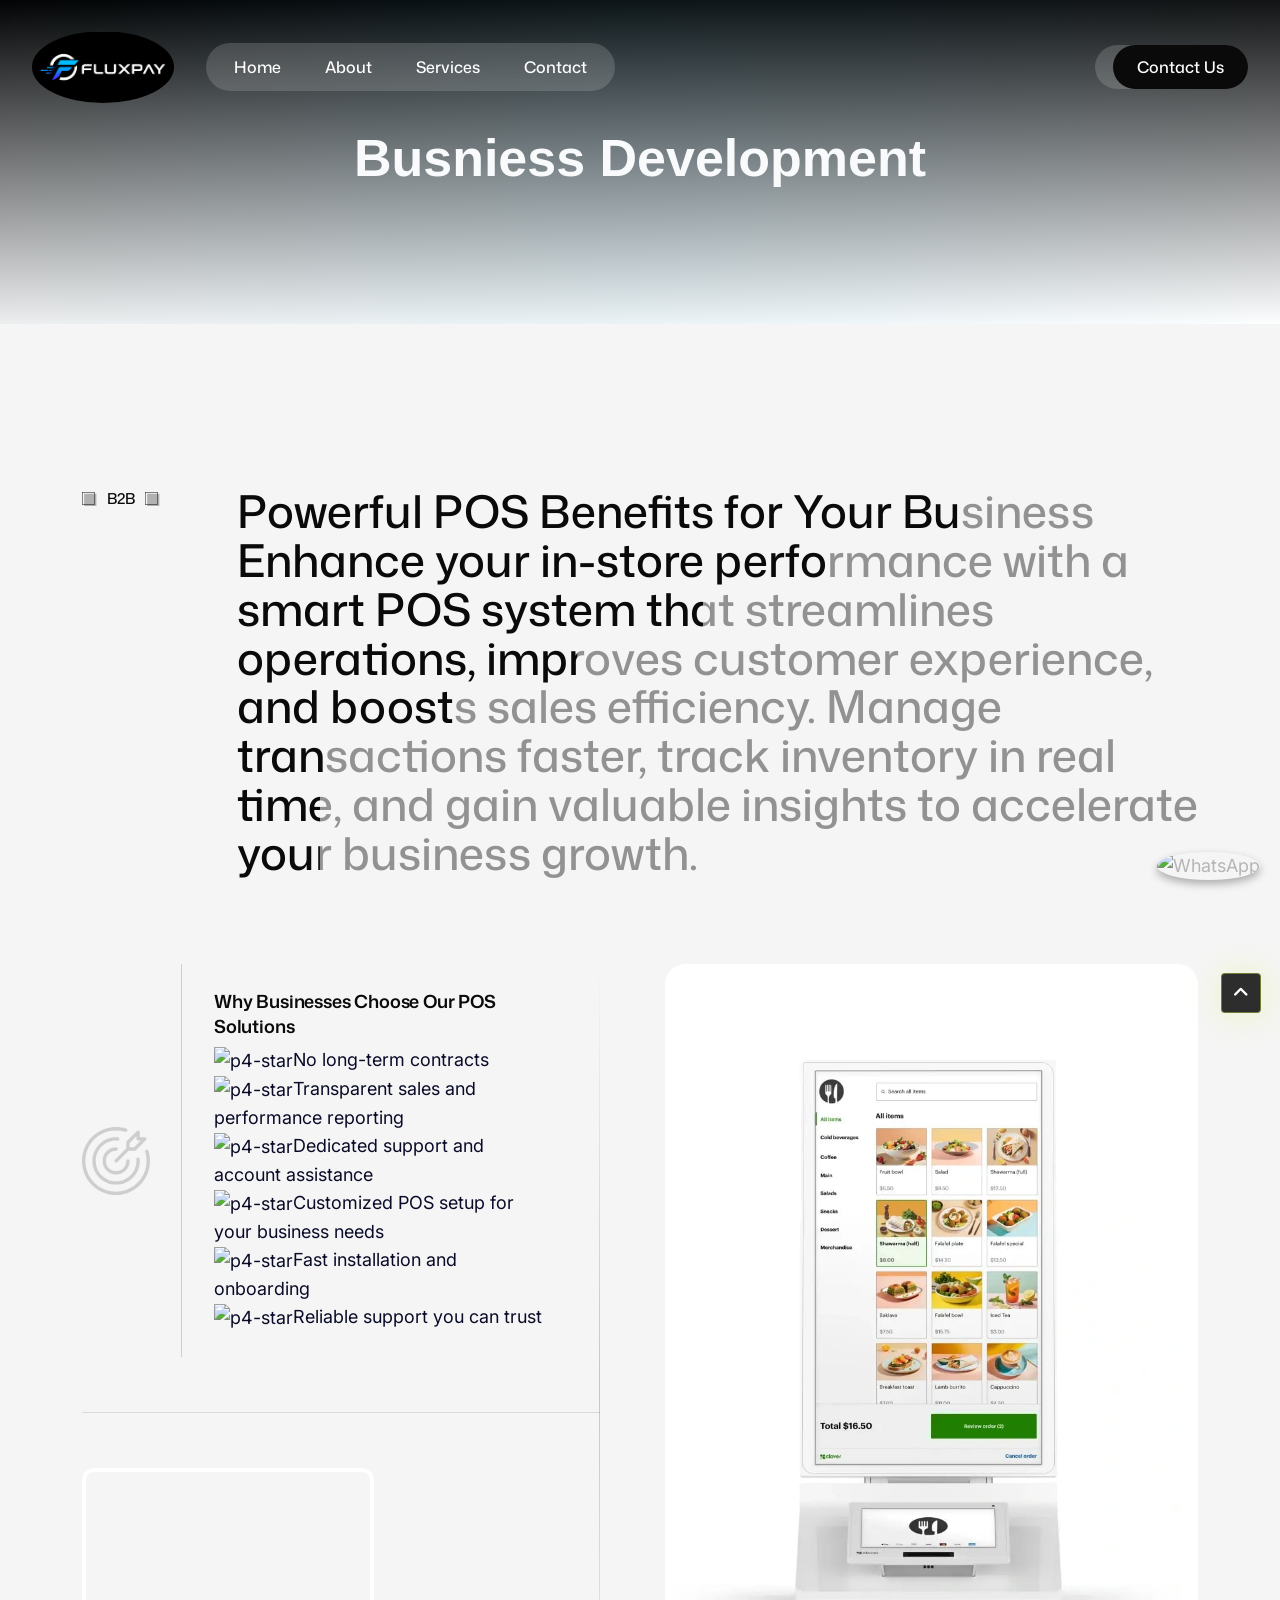
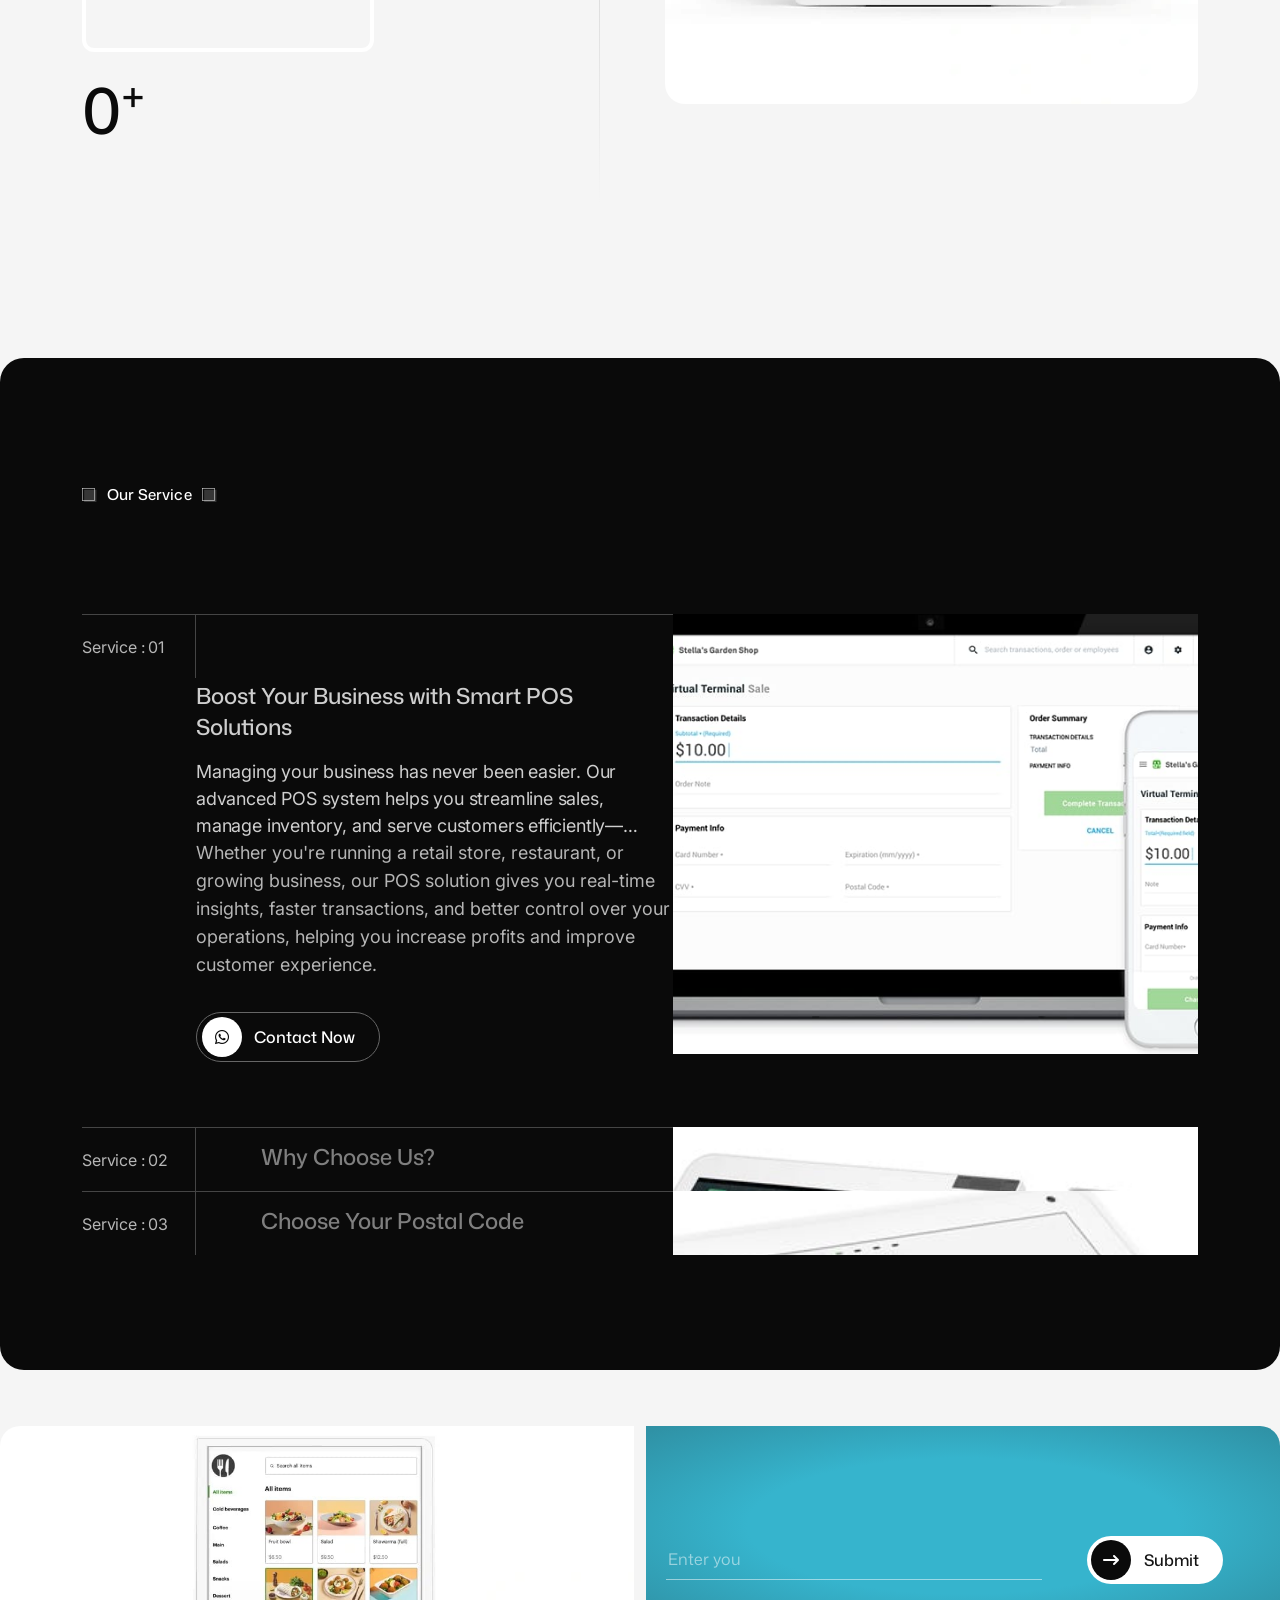
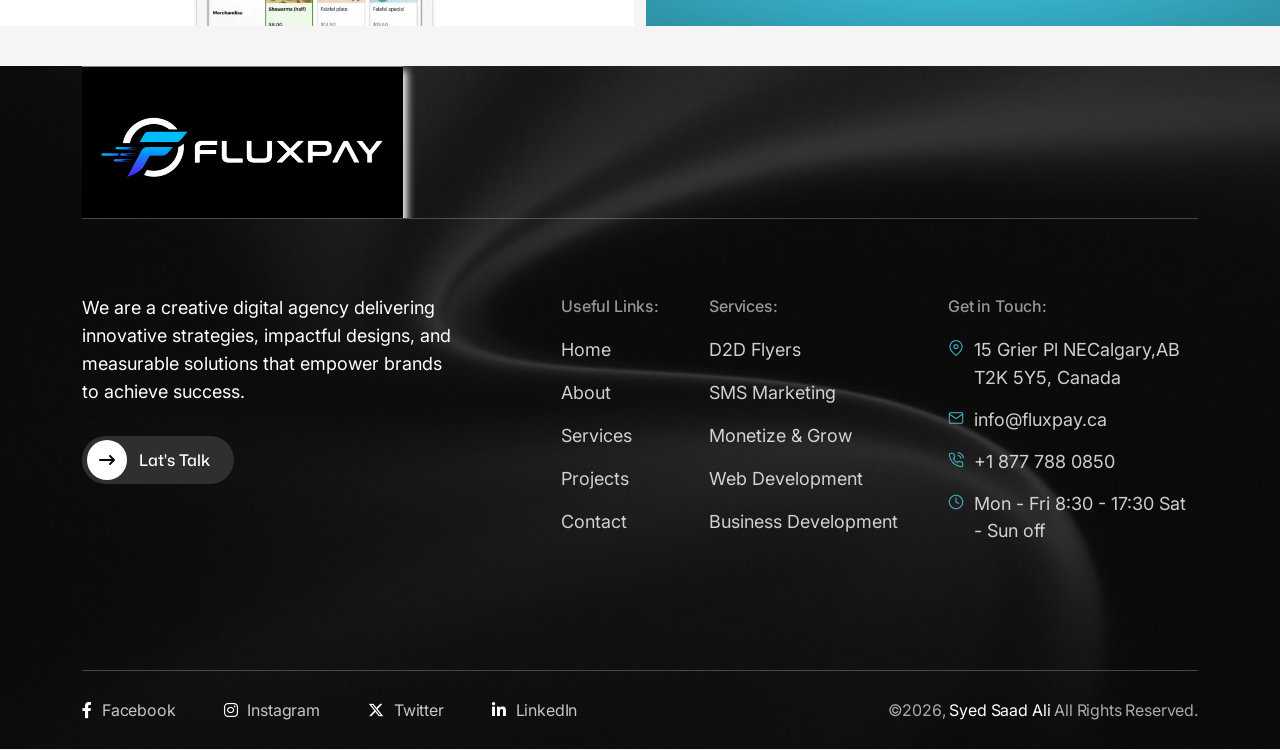
==== b2b.html @ a4600aed "Add files via upload" ====
<!DOCTYPE html><html lang="en-US"><head>
	<meta charset="UTF-8">
    	<meta name="viewport" content="width=device-width, initial-scale=1">
	<link rel="profile" href="https://gmpg.org/xfn/11">
	<title>Click Orbit</title>
<meta name="robots" content="max-image-preview:large">
<link rel="dns-prefetch" href="//fonts.googleapis.com">
<link rel="alternate" type="application/rss+xml" title="Nimo » Feed" href="https://themexriver.com/wp/nimo/feed/">
<link rel="alternate" type="application/rss+xml" title="Nimo » Comments Feed" href="https://themexriver.com/wp/nimo/comments/feed/">
<link rel="alternate" title="oEmbed (JSON)" type="application/json+oembed" href="https://themexriver.com/wp/nimo/wp-json/oembed/1.0/embed?url=https%3A%2F%2Fthemexriver.com%2Fwp%2Fnimo%2Fhome-04-onepage%2F">
<link rel="alternate" title="oEmbed (XML)" type="text/xml+oembed" href="https://themexriver.com/wp/nimo/wp-json/oembed/1.0/embed?url=https%3A%2F%2Fthemexriver.com%2Fwp%2Fnimo%2Fhome-04-onepage%2F&format=xml">
<style id="wp-img-auto-sizes-contain-inline-css">
img:is([sizes=auto i],[sizes^="auto," i]){contain-intrinsic-size:3000px 1500px}
/*# sourceURL=wp-img-auto-sizes-contain-inline-css */
</style>
<style id="wp-emoji-styles-inline-css">

	img.wp-smiley, img.emoji {
		display: inline !important;
		border: none !important;
		box-shadow: none !important;
		height: 1em !important;
		width: 1em !important;
		margin: 0 0.07em !important;
		vertical-align: -0.1em !important;
		background: none !important;
		padding: 0 !important;
	}
/*# sourceURL=wp-emoji-styles-inline-css */
</style>
<style id="classic-theme-styles-inline-css">
/*! This file is auto-generated */
.wp-block-button__link{color:#fff;background-color:#32373c;border-radius:9999px;box-shadow:none;text-decoration:none;padding:calc(.667em + 2px) calc(1.333em + 2px);font-size:1.125em}.wp-block-file__button{background:#32373c;color:#fff;text-decoration:none}
/*# sourceURL=/wp-includes/css/classic-themes.min.css */
</style>
<style id="global-styles-inline-css">
:root{--wp--preset--aspect-ratio--square: 1;--wp--preset--aspect-ratio--4-3: 4/3;--wp--preset--aspect-ratio--3-4: 3/4;--wp--preset--aspect-ratio--3-2: 3/2;--wp--preset--aspect-ratio--2-3: 2/3;--wp--preset--aspect-ratio--16-9: 16/9;--wp--preset--aspect-ratio--9-16: 9/16;--wp--preset--color--black: #000000;--wp--preset--color--cyan-bluish-gray: #abb8c3;--wp--preset--color--white: #ffffff;--wp--preset--color--pale-pink: #f78da7;--wp--preset--color--vivid-red: #cf2e2e;--wp--preset--color--luminous-vivid-orange: #ff6900;--wp--preset--color--luminous-vivid-amber: #fcb900;--wp--preset--color--light-green-cyan: #7bdcb5;--wp--preset--color--vivid-green-cyan: #00d084;--wp--preset--color--pale-cyan-blue: #8ed1fc;--wp--preset--color--vivid-cyan-blue: #0693e3;--wp--preset--color--vivid-purple: #9b51e0;--wp--preset--gradient--vivid-cyan-blue-to-vivid-purple: linear-gradient(135deg,rgb(6,147,227) 0%,rgb(155,81,224) 100%);--wp--preset--gradient--light-green-cyan-to-vivid-green-cyan: linear-gradient(135deg,rgb(122,220,180) 0%,rgb(0,208,130) 100%);--wp--preset--gradient--luminous-vivid-amber-to-luminous-vivid-orange: linear-gradient(135deg,rgb(252,185,0) 0%,rgb(255,105,0) 100%);--wp--preset--gradient--luminous-vivid-orange-to-vivid-red: linear-gradient(135deg,rgb(255,105,0) 0%,rgb(207,46,46) 100%);--wp--preset--gradient--very-light-gray-to-cyan-bluish-gray: linear-gradient(135deg,rgb(238,238,238) 0%,rgb(169,184,195) 100%);--wp--preset--gradient--cool-to-warm-spectrum: linear-gradient(135deg,rgb(74,234,220) 0%,rgb(151,120,209) 20%,rgb(207,42,186) 40%,rgb(238,44,130) 60%,rgb(251,105,98) 80%,rgb(254,248,76) 100%);--wp--preset--gradient--blush-light-purple: linear-gradient(135deg,rgb(255,206,236) 0%,rgb(152,150,240) 100%);--wp--preset--gradient--blush-bordeaux: linear-gradient(135deg,rgb(254,205,165) 0%,rgb(254,45,45) 50%,rgb(107,0,62) 100%);--wp--preset--gradient--luminous-dusk: linear-gradient(135deg,rgb(255,203,112) 0%,rgb(199,81,192) 50%,rgb(65,88,208) 100%);--wp--preset--gradient--pale-ocean: linear-gradient(135deg,rgb(255,245,203) 0%,rgb(182,227,212) 50%,rgb(51,167,181) 100%);--wp--preset--gradient--electric-grass: linear-gradient(135deg,rgb(202,248,128) 0%,rgb(113,206,126) 100%);--wp--preset--gradient--midnight: linear-gradient(135deg,rgb(2,3,129) 0%,rgb(40,116,252) 100%);--wp--preset--font-size--small: 13px;--wp--preset--font-size--medium: 20px;--wp--preset--font-size--large: 36px;--wp--preset--font-size--x-large: 42px;--wp--preset--spacing--20: 0.44rem;--wp--preset--spacing--30: 0.67rem;--wp--preset--spacing--40: 1rem;--wp--preset--spacing--50: 1.5rem;--wp--preset--spacing--60: 2.25rem;--wp--preset--spacing--70: 3.38rem;--wp--preset--spacing--80: 5.06rem;--wp--preset--shadow--natural: 6px 6px 9px rgba(0, 0, 0, 0.2);--wp--preset--shadow--deep: 12px 12px 50px rgba(0, 0, 0, 0.4);--wp--preset--shadow--sharp: 6px 6px 0px rgba(0, 0, 0, 0.2);--wp--preset--shadow--outlined: 6px 6px 0px -3px rgb(255, 255, 255), 6px 6px rgb(0, 0, 0);--wp--preset--shadow--crisp: 6px 6px 0px rgb(0, 0, 0);}:where(body) { margin: 0; }:where(.is-layout-flex){gap: 0.5em;}:where(.is-layout-grid){gap: 0.5em;}body .is-layout-flex{display: flex;}.is-layout-flex{flex-wrap: wrap;align-items: center;}.is-layout-flex > :is(*, div){margin: 0;}body .is-layout-grid{display: grid;}.is-layout-grid > :is(*, div){margin: 0;}body{padding-top: 0px;padding-right: 0px;padding-bottom: 0px;padding-left: 0px;}:root :where(.wp-element-button, .wp-block-button__link){background-color: #32373c;border-width: 0;color: #fff;font-family: inherit;font-size: inherit;font-style: inherit;font-weight: inherit;letter-spacing: inherit;line-height: inherit;padding-top: calc(0.667em + 2px);padding-right: calc(1.333em + 2px);padding-bottom: calc(0.667em + 2px);padding-left: calc(1.333em + 2px);text-decoration: none;text-transform: inherit;}.has-black-color{color: var(--wp--preset--color--black) !important;}.has-cyan-bluish-gray-color{color: var(--wp--preset--color--cyan-bluish-gray) !important;}.has-white-color{color: var(--wp--preset--color--white) !important;}.has-pale-pink-color{color: var(--wp--preset--color--pale-pink) !important;}.has-vivid-red-color{color: var(--wp--preset--color--vivid-red) !important;}.has-luminous-vivid-orange-color{color: var(--wp--preset--color--luminous-vivid-orange) !important;}.has-luminous-vivid-amber-color{color: var(--wp--preset--color--luminous-vivid-amber) !important;}.has-light-green-cyan-color{color: var(--wp--preset--color--light-green-cyan) !important;}.has-vivid-green-cyan-color{color: var(--wp--preset--color--vivid-green-cyan) !important;}.has-pale-cyan-blue-color{color: var(--wp--preset--color--pale-cyan-blue) !important;}.has-vivid-cyan-blue-color{color: var(--wp--preset--color--vivid-cyan-blue) !important;}.has-vivid-purple-color{color: var(--wp--preset--color--vivid-purple) !important;}.has-black-background-color{background-color: var(--wp--preset--color--black) !important;}.has-cyan-bluish-gray-background-color{background-color: var(--wp--preset--color--cyan-bluish-gray) !important;}.has-white-background-color{background-color: var(--wp--preset--color--white) !important;}.has-pale-pink-background-color{background-color: var(--wp--preset--color--pale-pink) !important;}.has-vivid-red-background-color{background-color: var(--wp--preset--color--vivid-red) !important;}.has-luminous-vivid-orange-background-color{background-color: var(--wp--preset--color--luminous-vivid-orange) !important;}.has-luminous-vivid-amber-background-color{background-color: var(--wp--preset--color--luminous-vivid-amber) !important;}.has-light-green-cyan-background-color{background-color: var(--wp--preset--color--light-green-cyan) !important;}.has-vivid-green-cyan-background-color{background-color: var(--wp--preset--color--vivid-green-cyan) !important;}.has-pale-cyan-blue-background-color{background-color: var(--wp--preset--color--pale-cyan-blue) !important;}.has-vivid-cyan-blue-background-color{background-color: var(--wp--preset--color--vivid-cyan-blue) !important;}.has-vivid-purple-background-color{background-color: var(--wp--preset--color--vivid-purple) !important;}.has-black-border-color{border-color: var(--wp--preset--color--black) !important;}.has-cyan-bluish-gray-border-color{border-color: var(--wp--preset--color--cyan-bluish-gray) !important;}.has-white-border-color{border-color: var(--wp--preset--color--white) !important;}.has-pale-pink-border-color{border-color: var(--wp--preset--color--pale-pink) !important;}.has-vivid-red-border-color{border-color: var(--wp--preset--color--vivid-red) !important;}.has-luminous-vivid-orange-border-color{border-color: var(--wp--preset--color--luminous-vivid-orange) !important;}.has-luminous-vivid-amber-border-color{border-color: var(--wp--preset--color--luminous-vivid-amber) !important;}.has-light-green-cyan-border-color{border-color: var(--wp--preset--color--light-green-cyan) !important;}.has-vivid-green-cyan-border-color{border-color: var(--wp--preset--color--vivid-green-cyan) !important;}.has-pale-cyan-blue-border-color{border-color: var(--wp--preset--color--pale-cyan-blue) !important;}.has-vivid-cyan-blue-border-color{border-color: var(--wp--preset--color--vivid-cyan-blue) !important;}.has-vivid-purple-border-color{border-color: var(--wp--preset--color--vivid-purple) !important;}.has-vivid-cyan-blue-to-vivid-purple-gradient-background{background: var(--wp--preset--gradient--vivid-cyan-blue-to-vivid-purple) !important;}.has-light-green-cyan-to-vivid-green-cyan-gradient-background{background: var(--wp--preset--gradient--light-green-cyan-to-vivid-green-cyan) !important;}.has-luminous-vivid-amber-to-luminous-vivid-orange-gradient-background{background: var(--wp--preset--gradient--luminous-vivid-amber-to-luminous-vivid-orange) !important;}.has-luminous-vivid-orange-to-vivid-red-gradient-background{background: var(--wp--preset--gradient--luminous-vivid-orange-to-vivid-red) !important;}.has-very-light-gray-to-cyan-bluish-gray-gradient-background{background: var(--wp--preset--gradient--very-light-gray-to-cyan-bluish-gray) !important;}.has-cool-to-warm-spectrum-gradient-background{background: var(--wp--preset--gradient--cool-to-warm-spectrum) !important;}.has-blush-light-purple-gradient-background{background: var(--wp--preset--gradient--blush-light-purple) !important;}.has-blush-bordeaux-gradient-background{background: var(--wp--preset--gradient--blush-bordeaux) !important;}.has-luminous-dusk-gradient-background{background: var(--wp--preset--gradient--luminous-dusk) !important;}.has-pale-ocean-gradient-background{background: var(--wp--preset--gradient--pale-ocean) !important;}.has-electric-grass-gradient-background{background: var(--wp--preset--gradient--electric-grass) !important;}.has-midnight-gradient-background{background: var(--wp--preset--gradient--midnight) !important;}.has-small-font-size{font-size: var(--wp--preset--font-size--small) !important;}.has-medium-font-size{font-size: var(--wp--preset--font-size--medium) !important;}.has-large-font-size{font-size: var(--wp--preset--font-size--large) !important;}.has-x-large-font-size{font-size: var(--wp--preset--font-size--x-large) !important;}
:root :where(.wp-block-icon svg){width: 24px;}
:where(.wp-block-post-template.is-layout-flex){gap: 1.25em;}:where(.wp-block-post-template.is-layout-grid){gap: 1.25em;}
:where(.wp-block-term-template.is-layout-flex){gap: 1.25em;}:where(.wp-block-term-template.is-layout-grid){gap: 1.25em;}
:where(.wp-block-columns.is-layout-flex){gap: 2em;}:where(.wp-block-columns.is-layout-grid){gap: 2em;}
:root :where(.wp-block-pullquote){font-size: 1.5em;line-height: 1.6;}
/*# sourceURL=global-styles-inline-css */
</style>
<link rel="stylesheet" id="contact-form-7-css" href="css/styles.css" media="all">
<link rel="stylesheet" id="custom-flaticon-css" href="css/flaticon-nimo.css" media="all">
<link rel="stylesheet" id="woocommerce-layout-css" href="css/woocommerce-layout.css" media="all">
<link rel="stylesheet" id="woocommerce-smallscreen-css" href="css/woocommerce-smallscreen.css" media="only screen and (max-width: 768px)">
<link rel="stylesheet" id="woocommerce-general-css" href="css/woocommerce_1.css" media="all">
<style id="woocommerce-inline-inline-css">
.woocommerce form .form-row .required { visibility: visible; }
/*# sourceURL=woocommerce-inline-inline-css */
</style>
<link rel="stylesheet" id="elementhelper-main-css" href="css/elh-element.css" media="all">
<link rel="stylesheet" id="nimo-fonts-css" href="https://fonts.googleapis.com/css2?family=Space+Grotesk:wght@300..700&family=Inter:ital,opsz,wght@0,14..32,100..900;1,14..32,100..900&family=Mona+Sans:ital,wght@0,200..900;1,200..900&family=Squada+One&display&display=swap" media="all">
<link rel="stylesheet" id="bootstrap-min-css" href="css/bootstrap.min.css" media="all">
<link rel="stylesheet" id="animate-min-css" href="css/animate-min.css" media="all">
<link rel="stylesheet" id="fontawesome-min-css" href="css/fontawesome-min.css" media="all">
<link rel="stylesheet" id="magnific-popup-css" href="css/magnific-popup.css" media="all">
<link rel="stylesheet" id="swiper-min-css" href="css/swiper.min.css" media="all">
<link rel="stylesheet" id="mCustomScrollbar-css" href="css/mCustomScrollbar.css" media="all">
<link rel="stylesheet" id="nice-select-css" href="css/nice-select.css" media="all">
<link rel="stylesheet" id="nimo-core-css" href="css/nimo-core.css" media="all">
<link rel="stylesheet" id="nimo-companion-css" href="css/nimo-companion.css" media="all">
<link rel="stylesheet" id="nimo-extra-css" href="css/nimo-extra.css" media="all">
<link rel="stylesheet" id="nimo-custom-css" href="css/nimo-custom.css" media="all">
<link rel="stylesheet" id="nimo-style-css" href="css/style.css" media="all">
<link rel="stylesheet" id="woocommerce-style-css" href="css/woocommerce.css" media="all">
<link rel="stylesheet" id="nimo-primary-color-css" href="css/nimo-custom.css" media="all">
<style id="nimo-primary-color-inline-css">

            :root {
                --nm-clr-pr-1: #d6f345;
                --nm-clr-pr-2: #005aff;
                --nm-clr-pr-3: #DC3DF1;
                --nm-clr-sd-3: #3558FE;
            }
        

            :root {
                --nm-clr-gd-1: linear-gradient( 62deg, #3adfcc 0%, #3943c1 100%);
            }
        

            :root {
                --nm-clr-gd-3: linear-gradient( 130deg, #e35ac0 21%, #5d6ecb 58%, #6fb4cc 100%);
            }
        
/*# sourceURL=nimo-primary-color-inline-css */
</style>
<link rel="stylesheet" id="elementor-icons-css" href="css/elementor-icons.min.css" media="all">
<link rel="stylesheet" id="elementor-frontend-css" href="css/frontend.min.css" media="all">
<link rel="stylesheet" id="elementor-post-6-css" href="css/post-6.css" media="all">
<link rel="stylesheet" id="elementor-post-2069-css" href="css/post-2069.css" media="all">
<link rel="stylesheet" id="elementor-gf-roboto-css" href="https://fonts.googleapis.com/css?family=Roboto:100,100italic,200,200italic,300,300italic,400,400italic,500,500italic,600,600italic,700,700italic,800,800italic,900,900italic&display=swap" media="all">
<link rel="stylesheet" id="elementor-gf-robotoslab-css" href="https://fonts.googleapis.com/css?family=Roboto+Slab:100,100italic,200,200italic,300,300italic,400,400italic,500,500italic,600,600italic,700,700italic,800,800italic,900,900italic&display=swap" media="all">
<link rel="stylesheet" id="elementor-icons-shared-1-css" href="css/font-awesome.min.css" media="all">
<link rel="stylesheet" id="elementor-icons-element-helper-icons-css" href="css/font-awesome.min.css" media="all">
<link rel="stylesheet" id="elementor-icons-shared-2-css" href="css/flaticon-nimo_1.css" media="all">
<link rel="stylesheet" id="elementor-icons-element-helper-flaticon-css" href="css/flaticon-nimo_1.css" media="all">
<script id="jquery-core-js" src="js/jquery.min.js"></script>
<script id="jquery-migrate-js" src="js/jquery-migrate.min.js"></script>
<script data-wp-strategy="defer" defer="" id="wc-jquery-blockui-js" src="js/jquery.blockUI.min.js"></script>
<script id="wc-add-to-cart-js-extra">
var wc_add_to_cart_params = {"ajax_url":"/wp/nimo/wp-admin/admin-ajax.php","wc_ajax_url":"/wp/nimo/?wc-ajax=%%endpoint%%","i18n_view_cart":"View cart","cart_url":"https://themexriver.com/wp/nimo/cart/","is_cart":"","cart_redirect_after_add":"no"};
//# sourceURL=wc-add-to-cart-js-extra
</script>
<script data-wp-strategy="defer" defer="" id="wc-add-to-cart-js" src="js/add-to-cart.min.js"></script>
<script data-wp-strategy="defer" defer="" id="wc-js-cookie-js" src="js/js.cookie.min.js"></script>
<script id="woocommerce-js-extra">
var woocommerce_params = {"ajax_url":"/wp/nimo/wp-admin/admin-ajax.php","wc_ajax_url":"/wp/nimo/?wc-ajax=%%endpoint%%","i18n_password_show":"Show password","i18n_password_hide":"Hide password"};
//# sourceURL=woocommerce-js-extra
</script>
<script data-wp-strategy="defer" defer="" id="woocommerce-js" src="js/woocommerce.min.js"></script>
<link rel="https://api.w.org/" href="https://themexriver.com/wp/nimo/wp-json/"><link rel="alternate" title="JSON" type="application/json" href="https://themexriver.com/wp/nimo/wp-json/wp/v2/pages/2069"><link rel="EditURI" type="application/rsd+xml" title="RSD" href="https://themexriver.com/wp/nimo/xmlrpc.php?rsd">
<meta name="generator" content="WordPress 7.0.2">
<meta name="generator" content="WooCommerce 10.6.2">
<link rel="canonical" href="https://themexriver.com/wp/nimo/home-04-onepage/">
<link rel="shortlink" href="https://themexriver.com/wp/nimo/?p=2069">
<style>
        .nm-breadcrumb-list a::after {
            background-image: url(images/icon.svg) !important; background-size: contain !important;
        }
    </style>	<noscript><style>.woocommerce-product-gallery{ opacity: 1 !important; }</style></noscript>
	<meta name="generator" content="Elementor 4.0.2; features: additional_custom_breakpoints; settings: css_print_method-external, google_font-enabled, font_display-swap">
			<style>
				.e-con.e-parent:nth-of-type(n+4):not(.e-lazyloaded):not(.e-no-lazyload),
				.e-con.e-parent:nth-of-type(n+4):not(.e-lazyloaded):not(.e-no-lazyload) * {
					background-image: none !important;
				}
				@media screen and (max-height: 1024px) {
					.e-con.e-parent:nth-of-type(n+3):not(.e-lazyloaded):not(.e-no-lazyload),
					.e-con.e-parent:nth-of-type(n+3):not(.e-lazyloaded):not(.e-no-lazyload) * {
						background-image: none !important;
					}
				}
				@media screen and (max-height: 640px) {
					.e-con.e-parent:nth-of-type(n+2):not(.e-lazyloaded):not(.e-no-lazyload),
					.e-con.e-parent:nth-of-type(n+2):not(.e-lazyloaded):not(.e-no-lazyload) * {
						background-image: none !important;
					}
				}
			</style>
			<style type="text/css">.tx-header .tx-logo img{max-width:142px;}</style><link rel="icon" href="logo.png" sizes="32x32">
<link rel="icon" href="logo.png" sizes="192x192">
<link rel="apple-touch-icon" href="logo.png">
<meta name="msapplication-TileImage" content="https://themexriver.com/wp/nimo/wp-content/uploads/2025/08/cropped-favicon-1-270x270.webp">
<style id="wp-custom-css">
.dropdown-menu i {
    display: none;
}
</style>
<script src="js/wp-emoji-release.min.js" defer=""></script></head>

<body class="wp-singular page-template page-template-elementor_header_footer page page-id-2069 wp-embed-responsive wp-theme-nimo theme-nimo woocommerce-js no-sidebar elementor-default elementor-template-full-width elementor-kit-6 elementor-page elementor-page-2069">

<div class="page-wrapper main-wrapper">
<!-- Floating WhatsApp Button -->

<a href="https://wa.me/15803443433" target="_blank" style="
 position: fixed;
 bottom: 20px;
 right: 20px;
 z-index: 1000;
"> <img src="https://upload.wikimedia.org/wikipedia/commons/thumb/1/19/WhatsApp_logo-color-vertical.svg/500px-WhatsApp_logo-color-vertical.svg.png?utm_source=ak.wikipedia.org&utm_campaign=index&utm_content=thumbnail" 
      alt="WhatsApp" 
      style="
         width: 60px;
         height: 60px;
         border-radius: 50%;
         box-shadow: 0 4px 8px rgba(0,0,0,0.3);
      "> </a>
    <!-- preloader start -->
        <div class="nm-preloader" style="background: #000;">
                <div class="nm-preloader-logo">
            <img src="logo.png" style="background: #000;" alt="Home 04 Onepage">
        </div>
                <div class="wa-fix">
                        <span class="nm-preloader-text">
                         </span>
                    </div>
    </div>
        <!-- preloader end -->

    <!-- back-to-top-button-start -->
        <div class="wa-back-to-top wa_backToTop">
        <i class="fa-solid fa-angle-up"></i>
    </div>
        <!-- back-to-top-button-end -->

    <div class="wa-overly"></div>

    <!-- header start -->
    											<div data-elementor-type="wp-post" data-elementor-id="2060" class="elementor elementor-2060">
				<div class="elementor-element elementor-element-49d4916 e-con-full e-flex e-con e-parent e-lazyloaded" data-id="49d4916" data-element_type="container" data-e-type="container">
				<div class="elementor-element elementor-element-1eb1d4f elementor-widget elementor-widget-tx_headers elh-el tx_headers" data-id="1eb1d4f" data-element_type="widget" data-e-type="widget" data-settings="{" design_style":"style_4"}"="" data-widget_type="tx_headers.default">
				<div class="elementor-widget-container">
					<header class="nm-header-4-area tx-header">
    <div class="nm-header-4-wrap">
        <!-- logo -->
        <a href="#" aria-label="logo-4" class="tx-logo nm-header-4-logo">
            <img src="logo.png" alt="logo-4" style="
    border-radius: 64%;
    background: #ffffff;
">
        </a>

        <!-- menu -->
               <nav class="nm-main-navigation has-header-4 d-none d-xl-block">
            <div class="menu-one-page-menu-container"><ul id="main-nav" class="nav navbar-nav btn-split-right"><li id="menu-item-1814" class="menu-item menu-item-type-custom menu-item-object-custom menu-item-1814"><a href="index.html">Home</a></li>
<li id="menu-item-1815" class="menu-item menu-item-type-custom menu-item-object-custom menu-item-1815"><a href="#about">About</a></li>

<li id="menu-item-1478" class="menu-item menu-item-type-post_type menu-item-object-page dropdown menu-item-1478"><a href="#services">Services</a>
<ul class="dropdown-menu" style="background: black;" >
	<li id="menu-item-1491" class="menu-item menu-item-type-post_type menu-item-object-page menu-item-1491"><a href="Monetize.html">Monetize & Grow Your Social Media Presence</a></li>
	<li id="menu-item-1490" class="menu-item menu-item-type-post_type menu-item-object-services menu-item-1490"><a href="sms.html">SMS Marketing Campaigns</a></li>
	<li id="menu-item-1490" class="menu-item menu-item-type-post_type menu-item-object-services menu-item-1490"><a href="distribution.html">Door-to-Door Flyer Distribution</a></li>
	<li id="menu-item-1490" class="menu-item menu-item-type-post_type menu-item-object-services menu-item-1490"><a href="web.html">Web Development</a></li>
	<li id="menu-item-1490" class="menu-item menu-item-type-post_type menu-item-object-services menu-item-1490"><a href="b2b.html">Business Developments</a></li>
</ul>
</li>

<li id="menu-item-1818" class="menu-item menu-item-type-custom menu-item-object-custom menu-item-1818"><a href="https://wa.link/pa1s5a">Contact</a></li>
</ul></div>        </nav>
        
        <!-- action-link -->
        <div class="nm-header-4-action-link">
            <!-- search-btn -->
                      
            
                        <a href="#contact" target="_self" rel="" class="nm-pr-btn-1 has-v4 wa_magnetic_btn_2 tx-button">
                <span class="text" data-back="Contact Us" data-front="Contact Us">
                </span>
            </a>
            
            <!-- offcanvas-btn -->
            <button type="button" aria-label="name" class="nm-offcanvas-btn-1 offcanvas_toggle d-inline-flex d-xl-none">
                <i class="fa-solid fa-bars"></i>
            </button>
        </div>
    </div>
</header>
 <div class="wa-offcanvas-area offcanvas_box_active lenis lenis-smooth">
    <div class="wa-offcanvas-wrap ">
        <div class="wa-offcanvas-top">
                        <a href="#" aria-label="Email" class="wa-offcanvas-top-logo">
                <img src="logo.png" alt="">
            </a>
            
            <!-- close-btn -->
            <button class="wa-offcanvas-close offcanvas_box_close" aria-label="name">
                <span></span>
                <span></span>
            </button>

        </div>


        <!-- mobile-menu-list -->
              <nav class="mobile-main-navigation mb-50 d-block d-lg-none">
            <div class="menu-one-page-menu-container"><ul id="m-main-nav" class="nav navbar-nav clearfix list-unstyled"><li class="menu-item menu-item-type-custom menu-item-object-custom menu-item-1814"><a href="index.html">Home</a></li>
<li class="menu-item menu-item-type-custom menu-item-object-custom menu-item-1815"><a href="#about">About</a></li>
<li id="menu-item-1478" class="menu-item menu-item-type-post_type menu-item-object-page dropdown menu-item-1478"><a href="#services">Services</a>
<ul class="dropdown-menu" style="background: black;" >
	<li id="menu-item-1491" class="menu-item menu-item-type-post_type menu-item-object-page menu-item-1491"><a href="Monetize.html">Monetize & Grow Your Social Media Presence</a></li>
	<li id="menu-item-1490" class="menu-item menu-item-type-post_type menu-item-object-services menu-item-1490"><a href="sms.html">SMS Marketing Campaigns</a></li>
	<li id="menu-item-1490" class="menu-item menu-item-type-post_type menu-item-object-services menu-item-1490"><a href="distribution.html">Door-to-Door Flyer Distribution</a></li>
	<li id="menu-item-1490" class="menu-item menu-item-type-post_type menu-item-object-services menu-item-1490"><a href="web.html">Web Development</a></li>
	<li id="menu-item-1490" class="menu-item menu-item-type-post_type menu-item-object-services menu-item-1490"><a href="b2b.html">Business Developments</a></li>
</ul>
</li>

<li class="menu-item menu-item-type-custom menu-item-object-custom menu-item-1818"><a href="https://wa.link/pa1s5a">Contact</a></li>
</ul></div>        </nav>
        
        <!-- social -->
        <div class="wa-offcanvas-social">
                        <h6 class="wa-offcanvas-social-title nm-h-1 ">
                We're on social media:            </h6>
            
                        <div class="wa-offcanvas-social-flex d-flex flex-wrap">
                                <a class="wa-offcanvas-social-link" href="#" target="_self" rel="" aria-label="name">
                    <i aria-hidden="true" class="fab fa-facebook-f"></i>                </a>
                                <a class="wa-offcanvas-social-link" href="#" target="_self" rel="" aria-label="name">
                    <i aria-hidden="true" class="fab fa-linkedin-in"></i>                </a>
                                <a class="wa-offcanvas-social-link" href="#" target="_self" rel="" aria-label="name">
                    <i aria-hidden="true" class="fab fa-x-twitter"></i>                </a>
                                <a class="wa-offcanvas-social-link" href="#" target="_self" rel="" aria-label="name">
                    <i aria-hidden="true" class="fab fa-instagram"></i>                </a>
                            </div>
                    </div>
    </div>
</div>				</div>
				</div>
				</div>
				</div>
						    <!-- header end -->

    <!-- wrapper-box start -->
    		<div data-elementor-type="wp-page" data-elementor-id="2069" class="elementor elementor-2069">
				<div class="elementor-element elementor-element-b352ff6 e-con-full wa_magnetic_btn_v2-1 e-flex e-con e-parent e-lazyloaded" data-id="b352ff6" data-element_type="container" data-e-type="container" id="home">
				<div class="elementor-element elementor-element-342197f elementor-widget elementor-widget-tx_hero_section elh-el tx_hero_section" data-id="342197f" data-element_type="widget" data-e-type="widget" data-settings="{" design_style":"style_4"}"="" data-widget_type="tx_hero_section.default">
				<div class="elementor-widget-container">
				<section style="position: relative;background: linear-gradient(
359deg, #ffffff 0%, #000000 100%);color: #ffffff;padding: 100px 20px;text-align: center;overflow: hidden;font-family: 'Segoe UI', Tahoma, Geneva, Verdana, sans-serif;">
    
    <!-- Optional Decorative Background Glow Element -->
    <div style="position: absolute; top: -50%; left: -50%; width: 200%; height: 200%; background: radial-gradient(circle, rgba(56, 189, 248, 0.08) 0%, transparent 60%); pointer-events: none;"></div>

    <div style="max-width: 800px; margin: 0 auto; position: relative; z-index: 2;">
        
        <!-- Small Subtitle / Badge -->
        <br>

        <!-- Main Headline -->
        <h1 style="font-size: clamp(36px, 5vw, 52px); font-weight: 800; line-height: 1.2; margin: 0 0 20px 0; color: #f8fafc;">
          Busniess Development<span style="color: #38bdf8;"></span>
        </h1>

        <!-- Supporting Description -->
        <p style="font-size: clamp(16px, 2vw, 18px); color: #94a3b8; line-height: 1.6; margin: 0 auto 35px auto; max-width: 650px;">
          

        </p>

        <!-- Call to Action Buttons -->
        

    </div>
</section>				</div>
				</div>
				</div>
		

            <!-- right-img -->
                       
                    </div>
    </div>
</section>				</div>
				</div>
				</div>


				<div class="elementor-element elementor-element-12400fd e-con-full e-flex e-con e-parent" data-id="12400fd" data-element_type="container" data-e-type="container" id="about">
				<div class="elementor-element elementor-element-ae0b8ce elementor-widget elementor-widget-tx_about elh-el tx_about" data-id="ae0b8ce" data-element_type="widget" data-e-type="widget" data-settings="{" design_style":"style_4","choose_heading_style":"style_1"}"="" data-widget_type="tx_about.default">
				<div class="elementor-widget-container">
					<section class="nm-about-4-area pt-135 pb-125 tx-section">
    <div class="container nm-container-3">
        <!-- section-title -->
        <div class="nm-about-4-sec-title mb-80">
                        <h5 class="nm-subtitle-4 tx-subTitle">
                                <svg xmlns="http://www.w3.org/2000/svg" class="nm-subtitle-4-icon" width="15" height="14" viewBox="0 0 15 14" fill="none"><path d="M14.3932 1.74158H2.13541V13.9991H14.3932V1.74158Z" fill="#666666" fill-opacity="0.48"></path><path d="M12.7324 12.7321H0V0H12.7324V12.7321ZM0.474643 12.2575H12.2578V0.474633H0.474643V12.2575Z" fill="#0A0A0A"></path></svg>                
                                <span class="text">B2B</span>
                
                                <svg xmlns="http://www.w3.org/2000/svg" class="nm-subtitle-4-icon" width="15" height="14" viewBox="0 0 15 14" fill="none"><path d="M14.3932 1.74158H2.13541V13.9991H14.3932V1.74158Z" fill="#666666" fill-opacity="0.48"></path><path d="M12.7324 12.7321H0V0H12.7324V12.7321ZM0.474643 12.2575H12.2578V0.474633H0.474643V12.2575Z" fill="#0A0A0A"></path></svg>                            </h5>
                        <h2 class="tx-title nm-sec-title-4 wa_bg_position">Powerful POS Benefits for Your Business

Enhance your in-store performance with a smart POS system that streamlines operations, improves customer experience, and boosts sales efficiency. Manage transactions faster, track inventory in real time, and gain valuable insights to accelerate your business growth.</h2>        </div>

        <div class="nm-about-4-wrap">
            <!-- left -->
            <div class="nm-about-4-left">
                <!-- features -->
                                <div class="nm-about-4-features mb-55">
                                        <div class="nm-about-4-features-single wow fadeInUp2">
                                                <div class="icon">
                                                            <img decoding="async" src="images/a4-icon-1.svg" alt="a4-icon-1">
                                                    </div>
                                                <div class="content">
                                                        <h5 class="nm-h-4 title">
                                <a href="#" target="_self" rel="" aria-label="Our Mission">
                                   Why Businesses Choose Our POS Solutions                           </a>
                            </h5>
                            <ul class="wa-ul package-features" style="color: black;" >
                             <li class="nm-p-3">  <img decoding="async" src="images/p4-star.webp" alt="p4-star">No long-term contracts</li>
 <li class="nm-p-3">  <img decoding="async" src="images/p4-star.webp" alt="p4-star">Transparent sales and performance reporting</li>
 <li class="nm-p-3">  <img decoding="async" src="images/p4-star.webp" alt="p4-star">Dedicated support and account assistance</li>
 <li class="nm-p-3">  <img decoding="async" src="images/p4-star.webp" alt="p4-star">Customized POS setup for your business needs</li>
 <li class="nm-p-3">  <img decoding="async" src="images/p4-star.webp" alt="p4-star">Fast installation and onboarding</li>
 <li class="nm-p-3">  <img decoding="async" src="images/p4-star.webp" alt="p4-star">Reliable support you can trust</li> </ul>
                                                       
                        </div>
                    </div>
                                                  
                                    </div>
                
                <div class="nm-about-4-left-line"></div>

                <div class="nm-about-4-left-inner-div">
                                        <div class="nm-about-4-video wa-fix wa-img-cover">
                                                <video src="media/a4-video.mp4" loop="" autoplay="" muted=""></video>
                                            </div>
                    
                    <div class="nm-about-4-left-inner-div-right">
                                                <div class="nm-about-4-counter">
                            <h4 class="nm-h-4 number">
                                <span class="counter">30</span>+                            </h4>
                                                        <p class="nm-p-4 disc wow fadeInUp2">
                                Years Of Working Experience                            </p>
                                                    </div>
                        
                                               
                                                    </a>
                                            </div>
                </div>
            </div>

            <!-- right-img -->
                        <div class="nm-about-4-img wa-fix wa-img-cover ">
                <img decoding="async" class="wa-parallax-img" src="11.jpeg" alt="a4-img-1">
            </div>
                    </div>
    </div>
</section>				</div>
				</div>
				</div>
		
		<div class="elementor-element elementor-element-e5581a1 e-con-full e-flex e-con e-parent" data-id="e5581a1" data-element_type="container" data-e-type="container" id="services">
				<div class="elementor-element elementor-element-b722ac5 elementor-widget elementor-widget-tx_service_section elh-el tx_service_section" data-id="b722ac5" data-element_type="widget" data-e-type="widget" data-settings="{" design_style":"style_7"}"="" data-widget_type="tx_service_section.default">
				<div class="elementor-widget-container">
					<section class="nm-services-4-area pt-125 pb-115 tx-section">
	<div class="container nm-container-3">

		<!-- section-title -->
		<div class="nm-services-4-sec-title mb-70">
						<h5 class="nm-subtitle-4">
				<svg xmlns="http://www.w3.org/2000/svg" class="nm-subtitle-4-icon" width="15" height="14" viewBox="0 0 15 14" fill="none"><path d="M14.3932 1.7417H2.13541V13.9992H14.3932V1.7417Z" fill="#666666" fill-opacity="0.48"></path><path d="M12.7324 12.7321H0V0H12.7324V12.7321ZM0.474643 12.2575H12.2578V0.474633H0.474643V12.2575Z" fill="white"></path></svg>				<span class="text">
					Our Service				</span>
				<svg xmlns="http://www.w3.org/2000/svg" class="nm-subtitle-4-icon" width="15" height="14" viewBox="0 0 15 14" fill="none"><path d="M14.3932 1.7417H2.13541V13.9992H14.3932V1.7417Z" fill="#666666" fill-opacity="0.48"></path><path d="M12.7324 12.7321H0V0H12.7324V12.7321ZM0.474643 12.2575H12.2578V0.474633H0.474643V12.2575Z" fill="white"></path></svg>			</h5>
						<h2 class="tx-title nm-sec-title-4 nm-split2-1">Busniess Development
</h2>
						<div class="btn-wrap wow fadeInRight2" data-wow-delay=".3s">
				
				</a>
			</div>
					</div>

		<div class="wa_height_set">
			<div class="nm-services-4-wrap wa_height_get">
								<div class="nm-services-4-item wa_magnetic_btn_v2-1 active" >
										<p class="nm-p-4 number">Service : 01</p>
										<div class="content-wrap">
												<h5 class="nm-h-4 title wa-line-limit has-line-1">
										</h5>
						
												<h5 class="nm-h-4 title">
							<a href="#" target="_self" rel="" aria-label="Service : 01" class="wa-line-limit has-line-1">Boost Your Business with Smart POS Solutions
							</a>
						</h5>
						
												<p class="nm-p-4 disc wa-line-limit has-line-3">Managing your business has never been easier. Our advanced POS system helps you streamline sales, manage inventory, and serve customers efficiently—all from one powerful platform.</p>

Whether you're running a retail store, restaurant, or growing business, our POS solution gives you real-time insights, faster transactions, and better control over your operations, helping you increase profits and improve customer experience.</p>

							<div class="btn-wrap">
							<a href="https://wa.link/pa1s5a" target="_self" rel="" aria-label="Service : 03" class="nm-pr-btn-4 tx-button">
																<span class="icon">
									<i aria-hidden="true" class="fa-brands fa-whatsapp"></i>								</span>
																<span class="text">Contact Now</span>
							</a>
						</div>
												
						
												
											</div>
										<div class="item-img wa-fix wa-img-cover">
						<img decoding="async" class="wa_magnetic_btn_v2-1_elm" src="22.jpeg" alt="s4-img-1">
					</div>
									</div>
								<div class="nm-services-4-item wa_magnetic_btn_v2-1 ">
										<p class="nm-p-4 number">Service : 02</p>
										<div class="content-wrap">
												<h5 class="nm-h-4 title wa-line-limit has-line-1">
							Why Choose Us?					</h5>
						
												<h5 class="nm-h-4 title">
							<a href="#" target="_self" rel="" aria-label="Service : 02" class="wa-line-limit has-line-1">
								Why Choose Us?						</a>
						</h5>
						
											
						
												<ul class="wa-ul features-list">
														<li class="nm-p-1">
    <i aria-hidden="true" class="fas fa-plus"></i> Fast and secure transaction processing
</li>
<li class="nm-p-1">
    <i aria-hidden="true" class="fas fa-plus"></i> Real-time inventory management
</li>
<li class="nm-p-1">
    <i aria-hidden="true" class="fas fa-plus"></i> Detailed sales and performance reports
</li>
<li class="nm-p-1">
    <i aria-hidden="true" class="fas fa-plus"></i> Multi-store and multi-location support
</li>
<li class="nm-p-1">
    <i aria-hidden="true" class="fas fa-plus"></i> Flexible and scalable system
</li>
<li class="nm-p-1">
    <i aria-hidden="true" class="fas fa-plus"></i> Integrated payment options (cash, card, digital)
</li>
<li class="nm-p-1">
    <i aria-hidden="true" class="fas fa-plus"></i> Automated billing and receipt generation
</li>
<li class="nm-p-1">
    <i aria-hidden="true" class="fas fa-plus"></i> Reliable customer support
</li>
													</ul>
														<div class="btn-wrap">
							<a href="https://wa.link/pa1s5a" target="_self" rel="" aria-label="Service : 03" class="nm-pr-btn-4 tx-button">
																<span class="icon">
									<i aria-hidden="true" class="fa-brands fa-whatsapp"></i>								</span>
																<span class="text">Contact Now</span>
							</a>
						</div>
						
												
											</div>
										<div class="item-img wa-fix wa-img-cover">
						<img decoding="async" class="wa_magnetic_btn_v2-1_elm" src="33.jpeg" alt="s4-img-2">
					</div>
									</div>
								<div class="nm-services-4-item wa_magnetic_btn_v2-1 ">
										<p class="nm-p-4 number">Service : 03</p>
										<div class="content-wrap">
												<h5 class="nm-h-4 title wa-line-limit has-line-1">
							Choose Your Postal Code						</h5>
						
												<h5 class="nm-h-4 title">
							<a href="#" target="_self" rel="" aria-label="Service : 03" class="wa-line-limit has-line-1">
								Choose Your Postal Code							</a>
						</h5>
						
												<p class="nm-p-4 disc wa-line-limit has-line-3">
Whether you're running a retail store, restaurant, or growing business, our POS solution gives you real-time insights, faster transactions, and better control over your operations, helping you increase profits and improve customer experience.
</p>
						
												
						
												<div class="btn-wrap">
							<a href="https://wa.link/pa1s5a" target="_self" rel="" aria-label="Service : 03" class="nm-pr-btn-4 tx-button">
																<span class="icon">
									<i aria-hidden="true" class="fa-brands fa-whatsapp"></i>								</span>
																<span class="text">Contact Now</span>
							</a>
						</div>
											</div>
										<div class="item-img wa-fix wa-img-cover">
						<img decoding="async" class="wa_magnetic_btn_v2-1_elm" src="44.jpeg" alt="s4-img-3">
					</div>
									</div>
								
								
								
							</div>
		</div>
	</div>
</section>				</div>
				</div>
				</div>
		
		
	
		
		
		
		<div class="elementor-element elementor-element-b32d54c e-con-full e-flex e-con e-parent" data-id="b32d54c" data-element_type="container" data-e-type="container" id="blog">
				<div class="elementor-element elementor-element-4423e39 elementor-widget elementor-widget-tx_post_grid elh-el tx_post_grid" data-id="4423e39" data-element_type="widget" data-e-type="widget" data-settings="{" design_style":"style_2","choose_heading_style":"style_1"}"="" data-widget_type="tx_post_grid.default">
				<div class="elementor-widget-container">
								</div>
				</div>
				</div>
		<div class="elementor-element elementor-element-458c86e e-con-full e-flex e-con e-parent" data-id="458c86e" data-element_type="container" data-e-type="container" id="contact">
				<div class="elementor-element elementor-element-8655716 elementor-widget elementor-widget-tx_newsletter elh-el tx_newsletter" data-id="8655716" data-element_type="widget" data-e-type="widget" data-settings="{" design_style":"style_2"}"="" data-widget_type="tx_newsletter.default">
				<div class="elementor-widget-container">
					<section class="nm-cta-4-area">
    <div class="nm-cta-4-wrap">
                <div class="nm-cta-4-img wa-fix wa-img-cover ">
            <img decoding="async" class="wa-parallax-img" src="11.jpeg" alt="cta4-img-1">
        </div>
                <div class="nm-cta-4-content">
                        <div class="nm-cta-4-content-bg-noise" data-background="https://themexriver.com/wp/nimo/wp-content/uploads/2025/09/cta4-noise.webp"></div>
            
                        <h4 class="nm-h-4 title wa-split-up2">Let's Build Something Great.</h4>
            
            <div class="tx-newsletter">
                
<div class="wpcf7 no-js" id="wpcf7-f2025-p2069-o1" lang="en-US" dir="ltr" data-wpcf7-id="2025">
<div class="screen-reader-response"><p role="status" aria-live="polite" aria-atomic="true"></p> <ul></ul></div>
<form action="/wp/nimo/home-04-onepage/#wpcf7-f2025-p2069-o1" method="post" class="wpcf7-form init" aria-label="Contact form" novalidate="novalidate" data-status="init">
<fieldset class="hidden-fields-container"><input type="hidden" name="_wpcf7" value="2025"><input type="hidden" name="_wpcf7_version" value="6.1.5"><input type="hidden" name="_wpcf7_locale" value="en_US"><input type="hidden" name="_wpcf7_unit_tag" value="wpcf7-f2025-p2069-o1"><input type="hidden" name="_wpcf7_container_post" value="2069"><input type="hidden" name="_wpcf7_posted_data_hash" value="">
</fieldset>
<div class="nm-cta-4-form">
	<span class="wpcf7-form-control-wrap" data-name="email-765"><input size="40" maxlength="400" class="wpcf7-form-control wpcf7-email wpcf7-validates-as-required wpcf7-text wpcf7-validates-as-email nm-cta-4-form-input wa_placeholder" aria-required="true" aria-invalid="false" placeholder="Enter your email" value="" type="email" name="email-765"></span>
	<button type="submit" class="nm-cta-4-form-btn nm-pr-btn-4">
		<span class="icon">
			<i class="fa-solid fa-arrow-right-long"></i>
		</span>
		<span class="text">Submit</span>
	</button>
</div><div class="wpcf7-response-output" aria-hidden="true"></div>
</form>
</div>
            </div>
        </div>
    </div>
</section>				</div>
				</div>
				</div>
				</div>
													<div data-elementor-type="wp-post" data-elementor-id="1906" class="elementor elementor-1906">
				<div class="elementor-element elementor-element-07d4268 e-con-full e-flex e-con e-parent" data-id="07d4268" data-element_type="container" data-e-type="container">
				<div class="elementor-element elementor-element-d1a8590 elementor-widget elementor-widget-tx_footers elh-el tx_footers" data-id="d1a8590" data-element_type="widget" data-e-type="widget" data-settings="{" design_style":"style_4"}"="" data-widget_type="tx_footers.default">
				<div class="elementor-widget-container">
					<footer class="nm-footer-4-area wa-fix wa-p-relative">
		<div class="nm-footer-4-bg-img wa-fix wa-img-cover">
		<img src="images/f4-bg-img-1.webp" alt="f4-bg-img-1">
	</div>
		<div class="container nm-container-3">
		<!-- footer-top -->
		<div class="nm-footer-4-top">
						<div class="nm-footer-4-top-favicon">
				<img src="logo.png" style="
    max-width: 50%;
    filter: drop-shadow(4px 4px 4px white);
" alt="f4-favicon">
			</div>
									<h3 class="nm-h-4 nm-footer-4-top-logo nm-split2-3">
					</h3>
					</div>

		<!-- widget -->
		<div class="nm-footer-4-wrap pt-75 pb-125">

			<!-- single-widget -->
			<div class="nm-footer-4-widget">
								<p class="nm-p-3 nm-footer-4-disc">We are a creative digital agency delivering innovative strategies, impactful designs, and measurable solutions that empower brands to achieve success.</p>
				
								<a href="https://wa.link/pa1s5a" target="_self" rel="" aria-label="Lat's Talk" class="nm-pr-btn-4 wow fadeInUp2 nm-footer-4-btn">
										<span class="icon">
						<i aria-hidden="true" class=" fas fa-long-arrow-right"></i>					</span>
															<span class="text">Lat's Talk</span>
									</a>
				
			</div>
			<!-- single-widget -->
			<div class="nm-footer-4-widget">
								<p class="nm-p-4 widget-title">Useful Links:</p>
								<ul class="wa-ul nm-footer-4-menu">
										<li class="nm-p-3">
						<a href="index.html" target="_self" rel="" aria-label="Home">
							Home						</a>
					</li>
										<li class="nm-p-3">
						<a href="#about" target="_self" rel="" aria-label="About">
							About						</a>
					</li>
										<li class="nm-p-3">
						<a href="#services">
							Services						</a>
					</li>
										<li class="nm-p-3">
						<a href="#services" target="_self" rel="" aria-label="Projects">
							Projects						</a>
					</li>
										
										<li class="nm-p-3">
						<a href="https://wa.link/pa1s5a" target="_self" rel="" aria-label="Contact">
							Contact						</a>
					</li>
									</ul>
			</div>
			<!-- single-widget -->
						<div class="nm-footer-4-widget">
								<p class="nm-p-4 widget-title">Services:</p>
								<ul class="wa-ul nm-footer-4-menu">
										<li class="nm-p-3">
						<a href="distribution.html" target="_self" rel="" aria-label="Branding Design">
							D2D Flyers					</a>
					</li>
										<li class="nm-p-3">
						<a href="sms.html" target="_self" rel="" aria-label="UI/UX Experience">
							SMS Marketing						</a>
					</li>
										<li class="nm-p-3">
						<a href="Monetize.html" target="_self" rel="" aria-label="Website Development">
							Monetize & Grow					</a>
					</li>
					<li class="nm-p-3">
						<a href="web.html" target="_self" rel="" aria-label="Website Development">
							Web Development				</a>
					</li>
					<li class="nm-p-3">
						<a href="b2b.html" target="_self" rel="" aria-label="Website Development">
							Business Development			</a>
					</li>
										
									</ul>
			</div>
						<!-- single-widget -->

						<div class="nm-footer-4-widget">
				<p class="nm-p-4 widget-title">
					Get in Touch:				</p>
				<ul class="wa-ul nm-footer-4-contact">
										<li class="nm-p-3">
																					<img src="images/map-pin.webp" alt="">
																			15 Grier Pl NECalgary,AB T2K 5Y5, Canada					</li>
										<li class="nm-p-3">
																					<img src="images/email.webp" alt="">
																			<p><a href="#"><span class="__cf_email__">info@fluxpay.ca</span></a></p>					</li>
										<li class="nm-p-3">
																					<img src="images/call.webp" alt="">
																			<p><a href="tel:+1-877-788-0850">+1 877 788 0850</a></p>					</li>
										<li class="nm-p-3">
																					<img src="images/clock.webp" alt="">
																			<p>Mon - Fri 8:30 - 17:30 Sat - Sun off</p>					</li>
									</ul>
			</div>
					</div>

		<!-- bottom -->
		<div class="nm-footer-4-bottom">
						<div class="nm-footer-4-social">
								<a href="#" target="_self" rel="" aria-label="Facebook" class="link-elm nm-p-4">
					<i aria-hidden="true" class="fab fa-facebook-f"></i>					Facebook				</a>
								<a href="#" target="_self" rel="" aria-label="Instagram" class="link-elm nm-p-4">
					<i aria-hidden="true" class="fab fa-instagram"></i>					Instagram				</a>
								<a href="#" target="_self" rel="" aria-label="Twitter" class="link-elm nm-p-4">
					<i aria-hidden="true" class="fab fa-x-twitter"></i>					Twitter				</a>
								<a href="#" target="_self" rel="" aria-label="LinkedIn" class="link-elm nm-p-4">
					<i aria-hidden="true" class="fab fa-linkedin-in"></i>					LinkedIn				</a>
							</div>
			
						<p class="nm-p-4 nm-footer-4-copyright">
				©<span class="copyright-year"></span>, <a href="#">Syed Saad Ali</a> All Rights Reserved.			</p>
					</div>
	</div>
</footer>					</div>
				</div>
				</div>
				</div>
						
<script data-cfasync="false" src="js/email-decode.min.js"></script><script type="speculationrules">
{"prefetch":[{"source":"document","where":{"and":[{"href_matches":"/wp/nimo/*"},{"not":{"href_matches":["/wp/nimo/wp-*.php","/wp/nimo/wp-admin/*","/wp/nimo/wp-content/uploads/*","/wp/nimo/wp-content/*","/wp/nimo/wp-content/plugins/*","/wp/nimo/wp-content/themes/nimo/*","/wp/nimo/*\\?(.+)"]}},{"not":{"selector_matches":"a[rel~=\"nofollow\"]"}},{"not":{"selector_matches":".no-prefetch, .no-prefetch a"}}]},"eagerness":"conservative"}]}
</script>
			<script>
				const lazyloadRunObserver = () => {
					const lazyloadBackgrounds = document.querySelectorAll( `.e-con.e-parent:not(.e-lazyloaded)` );
					const lazyloadBackgroundObserver = new IntersectionObserver( ( entries ) => {
						entries.forEach( ( entry ) => {
							if ( entry.isIntersecting ) {
								let lazyloadBackground = entry.target;
								if( lazyloadBackground ) {
									lazyloadBackground.classList.add( 'e-lazyloaded' );
								}
								lazyloadBackgroundObserver.unobserve( entry.target );
							}
						});
					}, { rootMargin: '200px 0px 200px 0px' } );
					lazyloadBackgrounds.forEach( ( lazyloadBackground ) => {
						lazyloadBackgroundObserver.observe( lazyloadBackground );
					} );
				};
				const events = [
					'DOMContentLoaded',
					'elementor/lazyload/observe',
				];
				events.forEach( ( event ) => {
					document.addEventListener( event, lazyloadRunObserver );
				} );
			</script>
				<script>
		(function () {
			var c = document.body.className;
			c = c.replace(/woocommerce-no-js/, 'woocommerce-js');
			document.body.className = c;
		})();
	</script>
	<link rel="stylesheet" id="wc-blocks-style-css" href="css/wc-blocks.css" media="all">
<link rel="stylesheet" id="elementor-post-2060-css" href="css/post-2060.css" media="all">
<link rel="stylesheet" id="elementor-post-1906-css" href="css/post-1906.css" media="all">
<script id="wp-hooks-js" src="js/hooks.min.js"></script>
<script id="wp-i18n-js" src="js/i18n.min.js"></script>
<script id="wp-i18n-js-after">
wp.i18n.setLocaleData( { 'text direction\u0004ltr': [ 'ltr' ] } );
//# sourceURL=wp-i18n-js-after
</script>
<script id="swv-js" src="js/index_1.js"></script>
<script id="contact-form-7-js-before">
var wpcf7 = {
    "api": {
        "root": "https:\/\/themexriver.com\/wp\/nimo\/wp-json\/",
        "namespace": "contact-form-7\/v1"
    }
};
//# sourceURL=contact-form-7-js-before
</script>
<script id="contact-form-7-js" src="js/index.js"></script>
<script id="bootstrap-min-js" src="js/bootstrap-min.js"></script>
<script id="swiper-min-js" src="js/swiper.min.js"></script>
<script id="lenis-min-js" src="js/lenis.min.js"></script>
<script id="wow-min-js" src="js/wow-min.js"></script>
<script id="canvas-js" src="js/canvas.js"></script>
<script id="mCustomScrollbar-concat-min-js" src="js/mCustomScrollbar.concat.min.js"></script>
<script id="nice-select-min-js" src="js/nice-select.min.js"></script>
<script id="jquery-marquee-min-js" src="js/jquery.marquee.min.js"></script>
<script id="magnific-popup-min-js" src="js/magnific-popup.min.js"></script>
<script id="SplitText-min-js" src="js/SplitText.min.js"></script>
<script id="gsap-min-js" src="js/gsap.min.js"></script>
<script id="customEase-min-js" src="js/customEase.min.js"></script>
<script id="counterup-min-js" src="js/counterup.min.js"></script>
<script id="appear-js" src="js/appear.js"></script>
<script id="waypoints-min-js" src="js/waypoints.min.js"></script>
<script id="scrollTrigger-min-js" src="js/scrollTrigger.min.js"></script>
<script id="text-type-js" src="js/text-type.js"></script>
<script id="touchspin-js" src="js/touchspin.js"></script>
<script id="nimo-custom-js" src="js/nimo-custom.js"></script>
<script id="nimo-core-js" src="js/nimo-core.js"></script>
<script id="sourcebuster-js-js" src="js/sourcebuster.min.js"></script>
<script id="wc-order-attribution-js-extra">
var wc_order_attribution = {"params":{"lifetime":1.0e-5,"session":30,"base64":false,"ajaxurl":"https://themexriver.com/wp/nimo/wp-admin/admin-ajax.php","prefix":"wc_order_attribution_","allowTracking":true},"fields":{"source_type":"current.typ","referrer":"current_add.rf","utm_campaign":"current.cmp","utm_source":"current.src","utm_medium":"current.mdm","utm_content":"current.cnt","utm_id":"current.id","utm_term":"current.trm","utm_source_platform":"current.plt","utm_creative_format":"current.fmt","utm_marketing_tactic":"current.tct","session_entry":"current_add.ep","session_start_time":"current_add.fd","session_pages":"session.pgs","session_count":"udata.vst","user_agent":"udata.uag"}};
//# sourceURL=wc-order-attribution-js-extra
</script>
<script id="wc-order-attribution-js" src="js/order-attribution.min.js"></script>
<script id="elementor-webpack-runtime-js" src="js/webpack.runtime.min.js"></script>
<script id="elementor-frontend-modules-js" src="js/frontend-modules.min.js"></script>
<script id="jquery-ui-core-js" src="js/core.min.js"></script>
<script id="elementor-frontend-js-before">
var elementorFrontendConfig = {"environmentMode":{"edit":false,"wpPreview":false,"isScriptDebug":false},"i18n":{"shareOnFacebook":"Share on Facebook","shareOnTwitter":"Share on Twitter","pinIt":"Pin it","download":"Download","downloadImage":"Download image","fullscreen":"Fullscreen","zoom":"Zoom","share":"Share","playVideo":"Play Video","previous":"Previous","next":"Next","close":"Close","a11yCarouselPrevSlideMessage":"Previous slide","a11yCarouselNextSlideMessage":"Next slide","a11yCarouselFirstSlideMessage":"This is the first slide","a11yCarouselLastSlideMessage":"This is the last slide","a11yCarouselPaginationBulletMessage":"Go to slide"},"is_rtl":false,"breakpoints":{"xs":0,"sm":480,"md":768,"lg":1025,"xl":1440,"xxl":1600},"responsive":{"breakpoints":{"mobile":{"label":"Mobile Portrait","value":767,"default_value":767,"direction":"max","is_enabled":true},"mobile_extra":{"label":"Mobile Landscape","value":880,"default_value":880,"direction":"max","is_enabled":false},"tablet":{"label":"Tablet Portrait","value":1024,"default_value":1024,"direction":"max","is_enabled":true},"tablet_extra":{"label":"Tablet Landscape","value":1200,"default_value":1200,"direction":"max","is_enabled":false},"laptop":{"label":"Laptop","value":1366,"default_value":1366,"direction":"max","is_enabled":false},"widescreen":{"label":"Widescreen","value":2400,"default_value":2400,"direction":"min","is_enabled":false}},"hasCustomBreakpoints":false},"version":"4.0.2","is_static":false,"experimentalFeatures":{"additional_custom_breakpoints":true,"container":true,"e_optimized_markup":true,"nested-elements":true,"global_classes_should_enforce_capabilities":true,"e_variables":true,"e_opt_in_v4_page":true,"e_components":true,"e_interactions":true,"e_widget_creation":true,"import-export-customization":true},"urls":{"assets":"https:\/\/themexriver.com\/wp\/nimo\/wp-content\/plugins\/elementor\/assets\/","ajaxurl":"https:\/\/themexriver.com\/wp\/nimo\/wp-admin\/admin-ajax.php","uploadUrl":"https:\/\/themexriver.com\/wp\/nimo\/wp-content\/uploads"},"nonces":{"floatingButtonsClickTracking":"6b4821013d","atomicFormsSendForm":"784d0fb74c"},"swiperClass":"swiper","settings":{"page":[],"editorPreferences":[]},"kit":{"active_breakpoints":["viewport_mobile","viewport_tablet"],"global_image_lightbox":"yes","lightbox_enable_counter":"yes","lightbox_enable_fullscreen":"yes","lightbox_enable_zoom":"yes","lightbox_enable_share":"yes","lightbox_title_src":"title","lightbox_description_src":"description"},"post":{"id":2069,"title":"Home%2004%20Onepage%20%E2%80%93%20Nimo","excerpt":"","featuredImage":false}};
//# sourceURL=elementor-frontend-js-before
</script>
<script id="elementor-frontend-js" src="js/frontend.min.js"></script>
<script id="elh-element-helper-js" src="js/elh-element.js"></script>
<script id="wp-emoji-settings" type="application/json">
{"baseUrl":"https://s.w.org/images/core/emoji/17.0.2/72x72/","ext":".png","svgUrl":"https://s.w.org/images/core/emoji/17.0.2/svg/","svgExt":".svg","source":{"concatemoji":"https://themexriver.com/wp/nimo/wp-includes/js/wp-emoji-release.min.js?ver=7.0.2"}}
</script>
<script type="module">
/*! This file is auto-generated */
const a=JSON.parse(document.getElementById("wp-emoji-settings").textContent),o=(window._wpemojiSettings=a,"wpEmojiSettingsSupports"),s=["flag","emoji"];function i(e){try{var t={supportTests:e,timestamp:(new Date).valueOf()};sessionStorage.setItem(o,JSON.stringify(t))}catch(e){}}function c(e,t,n){e.clearRect(0,0,e.canvas.width,e.canvas.height),e.fillText(t,0,0);t=new Uint32Array(e.getImageData(0,0,e.canvas.width,e.canvas.height).data);e.clearRect(0,0,e.canvas.width,e.canvas.height),e.fillText(n,0,0);const a=new Uint32Array(e.getImageData(0,0,e.canvas.width,e.canvas.height).data);return t.every((e,t)=>e===a[t])}function p(e,t){e.clearRect(0,0,e.canvas.width,e.canvas.height),e.fillText(t,0,0);var n=e.getImageData(16,16,1,1);for(let e=0;e<n.data.length;e++)if(0!==n.data[e])return!1;return!0}function u(e,t,n,a){switch(t){case"flag":return n(e,"\ud83c\udff3\ufe0f\u200d\u26a7\ufe0f","\ud83c\udff3\ufe0f\u200b\u26a7\ufe0f")?!1:!n(e,"\ud83c\udde8\ud83c\uddf6","\ud83c\udde8\u200b\ud83c\uddf6")&&!n(e,"\ud83c\udff4\udb40\udc67\udb40\udc62\udb40\udc65\udb40\udc6e\udb40\udc67\udb40\udc7f","\ud83c\udff4\u200b\udb40\udc67\u200b\udb40\udc62\u200b\udb40\udc65\u200b\udb40\udc6e\u200b\udb40\udc67\u200b\udb40\udc7f");case"emoji":return!a(e,"\ud83e\u1fac8")}return!1}function f(e,t,n,a){let r;const o=(r="undefined"!=typeof WorkerGlobalScope&&self instanceof WorkerGlobalScope?new OffscreenCanvas(300,150):document.createElement("canvas")).getContext("2d",{willReadFrequently:!0}),s=(o.textBaseline="top",o.font="600 32px Arial",{});return e.forEach(e=>{s[e]=t(o,e,n,a)}),s}function r(e){var t=document.createElement("script");t.src=e,t.defer=!0,document.head.appendChild(t)}a.supports={everything:!0,everythingExceptFlag:!0},new Promise(t=>{let n=function(){try{var e=JSON.parse(sessionStorage.getItem(o));if("object"==typeof e&&"number"==typeof e.timestamp&&(new Date).valueOf()<e.timestamp+604800&&"object"==typeof e.supportTests)return e.supportTests}catch(e){}return null}();if(!n){if("undefined"!=typeof Worker&&"undefined"!=typeof OffscreenCanvas&&"undefined"!=typeof URL&&URL.createObjectURL&&"undefined"!=typeof Blob)try{var e="postMessage("+f.toString()+"("+[JSON.stringify(s),u.toString(),c.toString(),p.toString()].join(",")+"));",a=new Blob([e],{type:"text/javascript"});const r=new Worker(URL.createObjectURL(a),{name:"wpTestEmojiSupports"});return void(r.onmessage=e=>{i(n=e.data),r.terminate(),t(n)})}catch(e){}i(n=f(s,u,c,p))}t(n)}).then(e=>{for(const n in e)a.supports[n]=e[n],a.supports.everything=a.supports.everything&&a.supports[n],"flag"!==n&&(a.supports.everythingExceptFlag=a.supports.everythingExceptFlag&&a.supports[n]);var t;a.supports.everythingExceptFlag=a.supports.everythingExceptFlag&&!a.supports.flag,a.supports.everything||((t=a.source||{}).concatemoji?r(t.concatemoji):t.wpemoji&&t.twemoji&&(r(t.twemoji),r(t.wpemoji)))});
//# sourceURL=https://themexriver.com/wp/nimo/wp-includes/js/wp-emoji-loader.min.js
</script>
        </div>
    

</body></html>
---- css/styles.css ----
.wpcf7 .screen-reader-response {
	position: absolute;
	overflow: hidden;
	clip: rect(1px, 1px, 1px, 1px);
	clip-path: inset(50%);
	height: 1px;
	width: 1px;
	margin: -1px;
	padding: 0;
	border: 0;
	word-wrap: normal !important;
}

.wpcf7 .hidden-fields-container {
	display: none;
}

.wpcf7 form .wpcf7-response-output {
	margin: 2em 0.5em 1em;
	padding: 0.2em 1em;
	border: 2px solid #00a0d2; /* Blue */
}

.wpcf7 form.init .wpcf7-response-output,
.wpcf7 form.resetting .wpcf7-response-output,
.wpcf7 form.submitting .wpcf7-response-output {
	display: none;
}

.wpcf7 form.sent .wpcf7-response-output {
	border-color: #46b450; /* Green */
}

.wpcf7 form.failed .wpcf7-response-output,
.wpcf7 form.aborted .wpcf7-response-output {
	border-color: #dc3232; /* Red */
}

.wpcf7 form.spam .wpcf7-response-output {
	border-color: #f56e28; /* Orange */
}

.wpcf7 form.invalid .wpcf7-response-output,
.wpcf7 form.unaccepted .wpcf7-response-output,
.wpcf7 form.payment-required .wpcf7-response-output {
	border-color: #ffb900; /* Yellow */
}

.wpcf7-form-control-wrap {
	position: relative;
}

.wpcf7-not-valid-tip {
	color: #dc3232; /* Red */
	font-size: 1em;
	font-weight: normal;
	display: block;
}

.use-floating-validation-tip .wpcf7-not-valid-tip {
	position: relative;
	top: -2ex;
	left: 1em;
	z-index: 100;
	border: 1px solid #dc3232;
	background: #fff;
	padding: .2em .8em;
	width: 24em;
}

.wpcf7-list-item {
	display: inline-block;
	margin: 0 0 0 1em;
}

.wpcf7-list-item-label::before,
.wpcf7-list-item-label::after {
	content: " ";
}

.wpcf7-spinner {
	visibility: hidden;
	display: inline-block;
	background-color: #23282d; /* Dark Gray 800 */
	opacity: 0.75;
	width: 24px;
	height: 24px;
	border: none;
	border-radius: 100%;
	padding: 0;
	margin: 0 24px;
	position: relative;
}

form.submitting .wpcf7-spinner {
	visibility: visible;
}

.wpcf7-spinner::before {
	content: '';
	position: absolute;
	background-color: #fbfbfc; /* Light Gray 100 */
	top: 4px;
	left: 4px;
	width: 6px;
	height: 6px;
	border: none;
	border-radius: 100%;
	transform-origin: 8px 8px;
	animation-name: spin;
	animation-duration: 1000ms;
	animation-timing-function: linear;
	animation-iteration-count: infinite;
}

@media (prefers-reduced-motion: reduce) {
	.wpcf7-spinner::before {
		animation-name: blink;
		animation-duration: 2000ms;
	}
}

@keyframes spin {
	from {
		transform: rotate(0deg);
	}

	to {
		transform: rotate(360deg);
	}
}

@keyframes blink {
	from {
		opacity: 0;
	}

	50% {
		opacity: 1;
	}

	to {
		opacity: 0;
	}
}

.wpcf7 [inert] {
	opacity: 0.5;
}

.wpcf7 input[type="file"] {
	cursor: pointer;
}

.wpcf7 input[type="file"]:disabled {
	cursor: default;
}

.wpcf7 .wpcf7-submit:disabled {
	cursor: not-allowed;
}

.wpcf7 input[type="url"],
.wpcf7 input[type="email"],
.wpcf7 input[type="tel"] {
	direction: ltr;
}

.wpcf7-reflection > output {
	display: list-item;
	list-style: none;
}

.wpcf7-reflection > output[hidden] {
	display: none;
}
---- css/woocommerce-layout.css ----
:root{--woocommerce:#720eec;--wc-green:#7ad03a;--wc-red:#a00;--wc-orange:#ffba00;--wc-blue:#2ea2cc;--wc-primary:#720eec;--wc-primary-text:#fcfbfe;--wc-secondary:#e9e6ed;--wc-secondary-text:#515151;--wc-highlight:#958e09;--wc-highligh-text:white;--wc-content-bg:#fff;--wc-subtext:#767676;--wc-form-border-color:rgba(32, 7, 7, 0.8);--wc-form-border-radius:4px;--wc-form-border-width:1px}.woocommerce .woocommerce-error .button,.woocommerce .woocommerce-info .button,.woocommerce .woocommerce-message .button,.woocommerce-page .woocommerce-error .button,.woocommerce-page .woocommerce-info .button,.woocommerce-page .woocommerce-message .button{float:right}.woocommerce .col2-set,.woocommerce-page .col2-set{width:100%}.woocommerce .col2-set::after,.woocommerce .col2-set::before,.woocommerce-page .col2-set::after,.woocommerce-page .col2-set::before{content:" ";display:table}.woocommerce .col2-set::after,.woocommerce-page .col2-set::after{clear:both}.woocommerce .col2-set .col-1,.woocommerce-page .col2-set .col-1{float:left;width:48%}.woocommerce .col2-set .col-2,.woocommerce-page .col2-set .col-2{float:right;width:48%}.woocommerce img,.woocommerce-page img{height:auto;max-width:100%}.woocommerce #content div.product div.images,.woocommerce div.product div.images,.woocommerce-page #content div.product div.images,.woocommerce-page div.product div.images{float:left;width:48%}.woocommerce #content div.product div.thumbnails::after,.woocommerce #content div.product div.thumbnails::before,.woocommerce div.product div.thumbnails::after,.woocommerce div.product div.thumbnails::before,.woocommerce-page #content div.product div.thumbnails::after,.woocommerce-page #content div.product div.thumbnails::before,.woocommerce-page div.product div.thumbnails::after,.woocommerce-page div.product div.thumbnails::before{content:" ";display:table}.woocommerce #content div.product div.thumbnails::after,.woocommerce div.product div.thumbnails::after,.woocommerce-page #content div.product div.thumbnails::after,.woocommerce-page div.product div.thumbnails::after{clear:both}.woocommerce #content div.product div.thumbnails a,.woocommerce div.product div.thumbnails a,.woocommerce-page #content div.product div.thumbnails a,.woocommerce-page div.product div.thumbnails a{float:left;width:30.75%;margin-right:3.8%;margin-bottom:1em}.woocommerce #content div.product div.thumbnails a.last,.woocommerce div.product div.thumbnails a.last,.woocommerce-page #content div.product div.thumbnails a.last,.woocommerce-page div.product div.thumbnails a.last{margin-right:0}.woocommerce #content div.product div.thumbnails a.first,.woocommerce div.product div.thumbnails a.first,.woocommerce-page #content div.product div.thumbnails a.first,.woocommerce-page div.product div.thumbnails a.first{clear:both}.woocommerce #content div.product div.thumbnails.columns-1 a,.woocommerce div.product div.thumbnails.columns-1 a,.woocommerce-page #content div.product div.thumbnails.columns-1 a,.woocommerce-page div.product div.thumbnails.columns-1 a{width:100%;margin-right:0;float:none}.woocommerce #content div.product div.thumbnails.columns-2 a,.woocommerce div.product div.thumbnails.columns-2 a,.woocommerce-page #content div.product div.thumbnails.columns-2 a,.woocommerce-page div.product div.thumbnails.columns-2 a{width:48%}.woocommerce #content div.product div.thumbnails.columns-4 a,.woocommerce div.product div.thumbnails.columns-4 a,.woocommerce-page #content div.product div.thumbnails.columns-4 a,.woocommerce-page div.product div.thumbnails.columns-4 a{width:22.05%}.woocommerce #content div.product div.thumbnails.columns-5 a,.woocommerce div.product div.thumbnails.columns-5 a,.woocommerce-page #content div.product div.thumbnails.columns-5 a,.woocommerce-page div.product div.thumbnails.columns-5 a{width:16.9%}.woocommerce #content div.product div.summary,.woocommerce div.product div.summary,.woocommerce-page #content div.product div.summary,.woocommerce-page div.product div.summary{float:right;width:48%;clear:none}.woocommerce #content div.product .woocommerce-tabs,.woocommerce div.product .woocommerce-tabs,.woocommerce-page #content div.product .woocommerce-tabs,.woocommerce-page div.product .woocommerce-tabs{clear:both}.woocommerce #content div.product .woocommerce-tabs ul.tabs::after,.woocommerce #content div.product .woocommerce-tabs ul.tabs::before,.woocommerce div.product .woocommerce-tabs ul.tabs::after,.woocommerce div.product .woocommerce-tabs ul.tabs::before,.woocommerce-page #content div.product .woocommerce-tabs ul.tabs::after,.woocommerce-page #content div.product .woocommerce-tabs ul.tabs::before,.woocommerce-page div.product .woocommerce-tabs ul.tabs::after,.woocommerce-page div.product .woocommerce-tabs ul.tabs::before{content:" ";display:table}.woocommerce #content div.product .woocommerce-tabs ul.tabs::after,.woocommerce div.product .woocommerce-tabs ul.tabs::after,.woocommerce-page #content div.product .woocommerce-tabs ul.tabs::after,.woocommerce-page div.product .woocommerce-tabs ul.tabs::after{clear:both}.woocommerce #content div.product .woocommerce-tabs ul.tabs li,.woocommerce div.product .woocommerce-tabs ul.tabs li,.woocommerce-page #content div.product .woocommerce-tabs ul.tabs li,.woocommerce-page div.product .woocommerce-tabs ul.tabs li{display:inline-block}.woocommerce #content div.product #reviews .comment::after,.woocommerce #content div.product #reviews .comment::before,.woocommerce div.product #reviews .comment::after,.woocommerce div.product #reviews .comment::before,.woocommerce-page #content div.product #reviews .comment::after,.woocommerce-page #content div.product #reviews .comment::before,.woocommerce-page div.product #reviews .comment::after,.woocommerce-page div.product #reviews .comment::before{content:" ";display:table}.woocommerce #content div.product #reviews .comment::after,.woocommerce div.product #reviews .comment::after,.woocommerce-page #content div.product #reviews .comment::after,.woocommerce-page div.product #reviews .comment::after{clear:both}.woocommerce #content div.product #reviews .comment img,.woocommerce div.product #reviews .comment img,.woocommerce-page #content div.product #reviews .comment img,.woocommerce-page div.product #reviews .comment img{float:right;height:auto}.woocommerce ul.products,.woocommerce-page ul.products{clear:both}.woocommerce ul.products::after,.woocommerce ul.products::before,.woocommerce-page ul.products::after,.woocommerce-page ul.products::before{content:" ";display:table}.woocommerce ul.products::after,.woocommerce-page ul.products::after{clear:both}.woocommerce ul.products li.product,.woocommerce-page ul.products li.product{float:left;margin:0 3.8% 2.992em 0;padding:0;position:relative;width:22.05%;margin-left:0}.woocommerce ul.products li.first,.woocommerce-page ul.products li.first{clear:both}.woocommerce ul.products li.last,.woocommerce-page ul.products li.last{margin-right:0}.woocommerce ul.products.columns-1 li.product,.woocommerce-page ul.products.columns-1 li.product{width:100%;margin-right:0}.woocommerce ul.products.columns-2 li.product,.woocommerce-page ul.products.columns-2 li.product{width:48%}.woocommerce ul.products.columns-3 li.product,.woocommerce-page ul.products.columns-3 li.product{width:30.75%}.woocommerce ul.products.columns-5 li.product,.woocommerce-page ul.products.columns-5 li.product{width:16.95%}.woocommerce ul.products.columns-6 li.product,.woocommerce-page ul.products.columns-6 li.product{width:13.5%}.woocommerce-page.columns-1 ul.products li.product,.woocommerce.columns-1 ul.products li.product{width:100%;margin-right:0}.woocommerce-page.columns-2 ul.products li.product,.woocommerce.columns-2 ul.products li.product{width:48%}.woocommerce-page.columns-3 ul.products li.product,.woocommerce.columns-3 ul.products li.product{width:30.75%}.woocommerce-page.columns-5 ul.products li.product,.woocommerce.columns-5 ul.products li.product{width:16.95%}.woocommerce-page.columns-6 ul.products li.product,.woocommerce.columns-6 ul.products li.product{width:13.5%}.woocommerce .woocommerce-result-count,.woocommerce-page .woocommerce-result-count{float:left}.woocommerce .woocommerce-ordering,.woocommerce-page .woocommerce-ordering{float:right}.woocommerce .woocommerce-pagination ul.page-numbers::after,.woocommerce .woocommerce-pagination ul.page-numbers::before,.woocommerce-page .woocommerce-pagination ul.page-numbers::after,.woocommerce-page .woocommerce-pagination ul.page-numbers::before{content:" ";display:table}.woocommerce .woocommerce-pagination ul.page-numbers::after,.woocommerce-page .woocommerce-pagination ul.page-numbers::after{clear:both}.woocommerce .woocommerce-pagination ul.page-numbers li,.woocommerce-page .woocommerce-pagination ul.page-numbers li{display:inline-block}.woocommerce #content table.cart img,.woocommerce table.cart img,.woocommerce-page #content table.cart img,.woocommerce-page table.cart img{height:auto}.woocommerce #content table.cart td.actions,.woocommerce table.cart td.actions,.woocommerce-page #content table.cart td.actions,.woocommerce-page table.cart td.actions{text-align:right}.woocommerce #content table.cart td.actions .input-text,.woocommerce table.cart td.actions .input-text,.woocommerce-page #content table.cart td.actions .input-text,.woocommerce-page table.cart td.actions .input-text{width:80px}.woocommerce #content table.cart td.actions .coupon,.woocommerce table.cart td.actions .coupon,.woocommerce-page #content table.cart td.actions .coupon,.woocommerce-page table.cart td.actions .coupon{float:left}.woocommerce .cart-collaterals,.woocommerce-page .cart-collaterals{width:100%}.woocommerce .cart-collaterals::after,.woocommerce .cart-collaterals::before,.woocommerce-page .cart-collaterals::after,.woocommerce-page .cart-collaterals::before{content:" ";display:table}.woocommerce .cart-collaterals::after,.woocommerce-page .cart-collaterals::after{clear:both}.woocommerce .cart-collaterals .related,.woocommerce-page .cart-collaterals .related{width:30.75%;float:left}.woocommerce .cart-collaterals .cross-sells,.woocommerce-page .cart-collaterals .cross-sells{width:48%;float:left}.woocommerce .cart-collaterals .cross-sells ul.products,.woocommerce-page .cart-collaterals .cross-sells ul.products{float:none}.woocommerce .cart-collaterals .cross-sells ul.products li,.woocommerce-page .cart-collaterals .cross-sells ul.products li{width:48%}.woocommerce .cart-collaterals .shipping_calculator,.woocommerce-page .cart-collaterals .shipping_calculator{width:48%;clear:right;float:right}.woocommerce .cart-collaterals .shipping_calculator::after,.woocommerce .cart-collaterals .shipping_calculator::before,.woocommerce-page .cart-collaterals .shipping_calculator::after,.woocommerce-page .cart-collaterals .shipping_calculator::before{content:" ";display:table}.woocommerce .cart-collaterals .shipping_calculator::after,.woocommerce-page .cart-collaterals .shipping_calculator::after{clear:both}.woocommerce .cart-collaterals .shipping_calculator .col2-set .col-1,.woocommerce .cart-collaterals .shipping_calculator .col2-set .col-2,.woocommerce-page .cart-collaterals .shipping_calculator .col2-set .col-1,.woocommerce-page .cart-collaterals .shipping_calculator .col2-set .col-2{width:47%}.woocommerce .cart-collaterals .cart_totals,.woocommerce-page .cart-collaterals .cart_totals{float:right;width:48%}.woocommerce ul.cart_list li::after,.woocommerce ul.cart_list li::before,.woocommerce ul.product_list_widget li::after,.woocommerce ul.product_list_widget li::before,.woocommerce-page ul.cart_list li::after,.woocommerce-page ul.cart_list li::before,.woocommerce-page ul.product_list_widget li::after,.woocommerce-page ul.product_list_widget li::before{content:" ";display:table}.woocommerce ul.cart_list li::after,.woocommerce ul.product_list_widget li::after,.woocommerce-page ul.cart_list li::after,.woocommerce-page ul.product_list_widget li::after{clear:both}.woocommerce ul.cart_list li img,.woocommerce ul.product_list_widget li img,.woocommerce-page ul.cart_list li img,.woocommerce-page ul.product_list_widget li img{float:right;height:auto}.woocommerce form .form-row::after,.woocommerce form .form-row::before,.woocommerce-page form .form-row::after,.woocommerce-page form .form-row::before{content:" ";display:table}.woocommerce form .form-row::after,.woocommerce-page form .form-row::after{clear:both}.woocommerce form .form-row label,.woocommerce-page form .form-row label{display:block}.woocommerce form .form-row label.checkbox,.woocommerce-page form .form-row label.checkbox{display:inline}.woocommerce form .form-row select,.woocommerce-page form .form-row select{width:100%}.woocommerce form .form-row .input-text,.woocommerce-page form .form-row .input-text{box-sizing:border-box;width:100%}.woocommerce form .form-row-first,.woocommerce form .form-row-last,.woocommerce-page form .form-row-first,.woocommerce-page form .form-row-last{width:47%;overflow:visible}.woocommerce form .form-row-first,.woocommerce-page form .form-row-first{float:left}.woocommerce form .form-row-last,.woocommerce-page form .form-row-last{float:right}.woocommerce form .form-row-wide,.woocommerce-page form .form-row-wide{clear:both}.woocommerce form .password-input,.woocommerce-page form .password-input{display:flex;flex-direction:column;justify-content:center;position:relative}.woocommerce form .password-input input[type=password],.woocommerce-page form .password-input input[type=password]{padding-right:2.5rem}.woocommerce form .password-input input::-ms-reveal,.woocommerce-page form .password-input input::-ms-reveal{display:none}.woocommerce form .show-password-input,.woocommerce-page form .show-password-input{background-color:transparent;border-radius:0;border:0;color:var(--wc-form-color-text,#000);cursor:pointer;font-size:inherit;line-height:inherit;margin:0;padding:0;position:absolute;right:.7em;text-decoration:none;top:50%;transform:translateY(-50%);-moz-osx-font-smoothing:inherit;-webkit-appearance:none;-webkit-font-smoothing:inherit}.woocommerce form .show-password-input::before,.woocommerce-page form .show-password-input::before{background-repeat:no-repeat;background-size:cover;background-image:url('data:image/svg+xml,<svg width="20" height="20" viewBox="0 0 20 20" fill="none" xmlns="http://www.w3.org/2000/svg"><path d="M17.3 3.3C16.9 2.9 16.2 2.9 15.7 3.3L13.3 5.7C12.2437 5.3079 11.1267 5.1048 10 5.1C6.2 5.2 2.8 7.2 1 10.5C1.2 10.9 1.5 11.3 1.8 11.7C2.6 12.8 3.6 13.7 4.7 14.4L3 16.1C2.6 16.5 2.5 17.2 3 17.7C3.4 18.1 4.1 18.2 4.6 17.7L17.3 4.9C17.7 4.4 17.7 3.7 17.3 3.3ZM6.7 12.3L5.4 13.6C4.2 12.9 3.1 11.9 2.3 10.7C3.5 9 5.1 7.8 7 7.2C5.7 8.6 5.6 10.8 6.7 12.3ZM10.1 9C9.6 8.5 9.7 7.7 10.2 7.2C10.7 6.8 11.4 6.8 11.9 7.2L10.1 9ZM18.3 9.5C17.8 8.8 17.2 8.1 16.5 7.6L15.5 8.6C16.3 9.2 17 9.9 17.6 10.8C15.9 13.4 13 15 9.9 15H9.1L8.1 16C8.8 15.9 9.4 16 10 16C13.3 16 16.4 14.4 18.3 11.7C18.6 11.3 18.8 10.9 19.1 10.5C18.8 10.2 18.6 9.8 18.3 9.5ZM14 10L10 14C12.2 14 14 12.2 14 10Z" fill="%23111111"/></svg>');content:"";display:block;height:22px;width:22px}.woocommerce form .show-password-input.display-password::before,.woocommerce-page form .show-password-input.display-password::before{background-image:url('data:image/svg+xml,<svg width="20" height="20" viewBox="0 0 20 20" fill="none" xmlns="http://www.w3.org/2000/svg"><path d="M18.3 9.49999C15 4.89999 8.50002 3.79999 3.90002 7.19999C2.70002 8.09999 1.70002 9.29999 0.900024 10.6C1.10002 11 1.40002 11.4 1.70002 11.8C5.00002 16.4 11.3 17.4 15.9 14.2C16.8 13.5 17.6 12.8 18.3 11.8C18.6 11.4 18.8 11 19.1 10.6C18.8 10.2 18.6 9.79999 18.3 9.49999ZM10.1 7.19999C10.6 6.69999 11.4 6.69999 11.9 7.19999C12.4 7.69999 12.4 8.49999 11.9 8.99999C11.4 9.49999 10.6 9.49999 10.1 8.99999C9.60003 8.49999 9.60003 7.69999 10.1 7.19999ZM10 14.9C6.90002 14.9 4.00002 13.3 2.30002 10.7C3.50002 8.99999 5.10002 7.79999 7.00002 7.19999C6.30002 7.99999 6.00002 8.89999 6.00002 9.89999C6.00002 12.1 7.70002 14 10 14C12.2 14 14.1 12.3 14.1 9.99999V9.89999C14.1 8.89999 13.7 7.89999 13 7.19999C14.9 7.79999 16.5 8.99999 17.7 10.7C16 13.3 13.1 14.9 10 14.9Z" fill="%23111111"/></svg>')}.woocommerce #payment .form-row select,.woocommerce-page #payment .form-row select{width:auto}.woocommerce #payment .terms,.woocommerce #payment .wc-terms-and-conditions,.woocommerce-page #payment .terms,.woocommerce-page #payment .wc-terms-and-conditions{text-align:left;padding:0 1em 0 0;float:left}.woocommerce #payment #place_order,.woocommerce-page #payment #place_order{float:right}.woocommerce .woocommerce-billing-fields::after,.woocommerce .woocommerce-billing-fields::before,.woocommerce .woocommerce-shipping-fields::after,.woocommerce .woocommerce-shipping-fields::before,.woocommerce-page .woocommerce-billing-fields::after,.woocommerce-page .woocommerce-billing-fields::before,.woocommerce-page .woocommerce-shipping-fields::after,.woocommerce-page .woocommerce-shipping-fields::before{content:" ";display:table}.woocommerce .woocommerce-billing-fields::after,.woocommerce .woocommerce-shipping-fields::after,.woocommerce-page .woocommerce-billing-fields::after,.woocommerce-page .woocommerce-shipping-fields::after{clear:both}.woocommerce .woocommerce-terms-and-conditions,.woocommerce-page .woocommerce-terms-and-conditions{margin-bottom:1.618em;padding:1.618em}.woocommerce .woocommerce-oembed,.woocommerce-page .woocommerce-oembed{position:relative}.woocommerce-account .woocommerce-MyAccount-navigation{float:left;width:30%}.woocommerce-account .woocommerce-MyAccount-content{float:right;width:68%}.woocommerce-account .woocommerce-MyAccount-content mark{background-color:transparent;color:inherit;font-weight:700}.woocommerce-page.left-sidebar #content.twentyeleven{width:58.4%;margin:0 7.6%;float:right}.woocommerce-page.right-sidebar #content.twentyeleven{margin:0 7.6%;width:58.4%;float:left}.twentyfourteen .tfwc{padding:12px 10px 0;max-width:474px;margin:0 auto}.twentyfourteen .tfwc .product .entry-summary{padding:0!important;margin:0 0 1.618em!important}.twentyfourteen .tfwc div.product.hentry.has-post-thumbnail{margin-top:0}@media screen and (min-width:673px){.twentyfourteen .tfwc{padding-right:30px;padding-left:30px}}@media screen and (min-width:1040px){.twentyfourteen .tfwc{padding-right:15px;padding-left:15px}}@media screen and (min-width:1110px){.twentyfourteen .tfwc{padding-right:30px;padding-left:30px}}@media screen and (min-width:1218px){.twentyfourteen .tfwc{margin-right:54px}.full-width .twentyfourteen .tfwc{margin-right:auto}}.twentyfifteen .t15wc{padding-left:7.6923%;padding-right:7.6923%;padding-top:7.6923%;margin-bottom:7.6923%;background:#fff;box-shadow:0 0 1px rgba(0,0,0,.15)}.twentyfifteen .t15wc .page-title{margin-left:0}@media screen and (min-width:38.75em){.twentyfifteen .t15wc{margin-right:7.6923%;margin-left:7.6923%;margin-top:8.3333%}}@media screen and (min-width:59.6875em){.twentyfifteen .t15wc{margin-left:8.3333%;margin-right:8.3333%;padding:10%}.single-product .twentyfifteen .entry-summary{padding:0!important}}.twentysixteen .site-main{margin-right:7.6923%;margin-left:7.6923%}.twentysixteen .entry-summary{margin-right:0;margin-left:0}#content .twentysixteen div.product div.images,#content .twentysixteen div.product div.summary{width:46.42857%}@media screen and (min-width:44.375em){.twentysixteen .site-main{margin-right:23.0769%}}@media screen and (min-width:56.875em){.twentysixteen .site-main{margin-right:0;margin-left:0}.no-sidebar .twentysixteen .site-main{margin-right:15%;margin-left:15%}.no-sidebar .twentysixteen .entry-summary{margin-right:0;margin-left:0}}.rtl .woocommerce .col2-set .col-1,.rtl .woocommerce-page .col2-set .col-1{float:right}.rtl .woocommerce .col2-set .col-2,.rtl .woocommerce-page .col2-set .col-2{float:left}
---- css/woocommerce-smallscreen.css ----
:root{--woocommerce:#720eec;--wc-green:#7ad03a;--wc-red:#a00;--wc-orange:#ffba00;--wc-blue:#2ea2cc;--wc-primary:#720eec;--wc-primary-text:#fcfbfe;--wc-secondary:#e9e6ed;--wc-secondary-text:#515151;--wc-highlight:#958e09;--wc-highligh-text:white;--wc-content-bg:#fff;--wc-subtext:#767676;--wc-form-border-color:rgba(32, 7, 7, 0.8);--wc-form-border-radius:4px;--wc-form-border-width:1px}.woocommerce table.shop_table_responsive thead,.woocommerce-page table.shop_table_responsive thead{display:none}.woocommerce table.shop_table_responsive tbody tr:first-child td:first-child,.woocommerce-page table.shop_table_responsive tbody tr:first-child td:first-child{border-top:0}.woocommerce table.shop_table_responsive tbody th,.woocommerce-page table.shop_table_responsive tbody th{display:none}.woocommerce table.shop_table_responsive tr,.woocommerce-page table.shop_table_responsive tr{display:block}.woocommerce table.shop_table_responsive tr td,.woocommerce-page table.shop_table_responsive tr td{display:block;text-align:right!important}.woocommerce table.shop_table_responsive tr td.order-actions,.woocommerce-page table.shop_table_responsive tr td.order-actions{text-align:left!important}.woocommerce table.shop_table_responsive tr td::before,.woocommerce-page table.shop_table_responsive tr td::before{content:attr(data-title) ": ";font-weight:700;float:left}.woocommerce table.shop_table_responsive tr td.actions::before,.woocommerce table.shop_table_responsive tr td.product-remove::before,.woocommerce-page table.shop_table_responsive tr td.actions::before,.woocommerce-page table.shop_table_responsive tr td.product-remove::before{display:none}.woocommerce table.shop_table_responsive tr:nth-child(2n) td,.woocommerce-page table.shop_table_responsive tr:nth-child(2n) td{background-color:rgba(0,0,0,.025)}.woocommerce table.my_account_orders tr td.order-actions,.woocommerce-page table.my_account_orders tr td.order-actions{text-align:left}.woocommerce table.my_account_orders tr td.order-actions::before,.woocommerce-page table.my_account_orders tr td.order-actions::before{display:none}.woocommerce table.my_account_orders tr td.order-actions .button,.woocommerce-page table.my_account_orders tr td.order-actions .button{float:none;margin:.125em .25em .125em 0}.woocommerce .col2-set .col-1,.woocommerce .col2-set .col-2,.woocommerce-page .col2-set .col-1,.woocommerce-page .col2-set .col-2{float:none;width:100%}.woocommerce ul.products[class*=columns-] li.product,.woocommerce-page ul.products[class*=columns-] li.product{width:48%;float:left;clear:both;margin:0 0 2.992em}.woocommerce ul.products[class*=columns-] li.product:nth-child(2n),.woocommerce-page ul.products[class*=columns-] li.product:nth-child(2n){float:right;clear:none!important}.woocommerce #content div.product div.images,.woocommerce #content div.product div.summary,.woocommerce div.product div.images,.woocommerce div.product div.summary,.woocommerce-page #content div.product div.images,.woocommerce-page #content div.product div.summary,.woocommerce-page div.product div.images,.woocommerce-page div.product div.summary{float:none;width:100%}.woocommerce #content table.cart .product-thumbnail,.woocommerce table.cart .product-thumbnail,.woocommerce-page #content table.cart .product-thumbnail,.woocommerce-page table.cart .product-thumbnail{display:none}.woocommerce #content table.cart td.actions,.woocommerce table.cart td.actions,.woocommerce-page #content table.cart td.actions,.woocommerce-page table.cart td.actions{text-align:left}.woocommerce #content table.cart td.actions .coupon,.woocommerce table.cart td.actions .coupon,.woocommerce-page #content table.cart td.actions .coupon,.woocommerce-page table.cart td.actions .coupon{float:none;padding-bottom:.5em}.woocommerce #content table.cart td.actions .coupon::after,.woocommerce #content table.cart td.actions .coupon::before,.woocommerce table.cart td.actions .coupon::after,.woocommerce table.cart td.actions .coupon::before,.woocommerce-page #content table.cart td.actions .coupon::after,.woocommerce-page #content table.cart td.actions .coupon::before,.woocommerce-page table.cart td.actions .coupon::after,.woocommerce-page table.cart td.actions .coupon::before{content:" ";display:table}.woocommerce #content table.cart td.actions .coupon::after,.woocommerce table.cart td.actions .coupon::after,.woocommerce-page #content table.cart td.actions .coupon::after,.woocommerce-page table.cart td.actions .coupon::after{clear:both}.woocommerce #content table.cart td.actions .coupon .button,.woocommerce #content table.cart td.actions .coupon .input-text,.woocommerce #content table.cart td.actions .coupon input,.woocommerce table.cart td.actions .coupon .button,.woocommerce table.cart td.actions .coupon .input-text,.woocommerce table.cart td.actions .coupon input,.woocommerce-page #content table.cart td.actions .coupon .button,.woocommerce-page #content table.cart td.actions .coupon .input-text,.woocommerce-page #content table.cart td.actions .coupon input,.woocommerce-page table.cart td.actions .coupon .button,.woocommerce-page table.cart td.actions .coupon .input-text,.woocommerce-page table.cart td.actions .coupon input{width:48%;box-sizing:border-box}.woocommerce #content table.cart td.actions .coupon .button.alt,.woocommerce #content table.cart td.actions .coupon .input-text+.button,.woocommerce table.cart td.actions .coupon .button.alt,.woocommerce table.cart td.actions .coupon .input-text+.button,.woocommerce-page #content table.cart td.actions .coupon .button.alt,.woocommerce-page #content table.cart td.actions .coupon .input-text+.button,.woocommerce-page table.cart td.actions .coupon .button.alt,.woocommerce-page table.cart td.actions .coupon .input-text+.button{float:right}.woocommerce #content table.cart td.actions .coupon .coupon-error-notice,.woocommerce table.cart td.actions .coupon .coupon-error-notice,.woocommerce-page #content table.cart td.actions .coupon .coupon-error-notice,.woocommerce-page table.cart td.actions .coupon .coupon-error-notice{clear:left;color:var(--wc-red);float:left;font-size:.75em;margin-bottom:0;text-align:left;width:48%}.woocommerce #content table.cart td.actions .button,.woocommerce table.cart td.actions .button,.woocommerce-page #content table.cart td.actions .button,.woocommerce-page table.cart td.actions .button{display:block;width:100%}.woocommerce .cart-collaterals .cart_totals,.woocommerce .cart-collaterals .cross-sells,.woocommerce .cart-collaterals .shipping_calculator,.woocommerce-page .cart-collaterals .cart_totals,.woocommerce-page .cart-collaterals .cross-sells,.woocommerce-page .cart-collaterals .shipping_calculator{width:100%;float:none;text-align:left}.woocommerce-page.woocommerce-checkout form.login .form-row,.woocommerce.woocommerce-checkout form.login .form-row{width:100%;float:none}.woocommerce #payment .terms,.woocommerce-page #payment .terms{text-align:left;padding:0}.woocommerce #payment #place_order,.woocommerce-page #payment #place_order{float:none;width:100%;box-sizing:border-box;margin-bottom:1em}.woocommerce .lost_reset_password .form-row-first,.woocommerce .lost_reset_password .form-row-last,.woocommerce-page .lost_reset_password .form-row-first,.woocommerce-page .lost_reset_password .form-row-last{width:100%;float:none;margin-right:0}.woocommerce-account .woocommerce-MyAccount-content,.woocommerce-account .woocommerce-MyAccount-navigation{float:none;width:100%}.single-product .twentythirteen .panel{padding-left:20px!important;padding-right:20px!important}
---- css/woocommerce_1.css ----
@charset "UTF-8";:root{--woocommerce:#720eec;--wc-green:#7ad03a;--wc-red:#a00;--wc-orange:#ffba00;--wc-blue:#2ea2cc;--wc-primary:#720eec;--wc-primary-text:#fcfbfe;--wc-secondary:#e9e6ed;--wc-secondary-text:#515151;--wc-highlight:#958e09;--wc-highligh-text:white;--wc-content-bg:#fff;--wc-subtext:#767676;--wc-form-border-color:rgba(32, 7, 7, 0.8);--wc-form-border-radius:4px;--wc-form-border-width:1px}@keyframes spin{100%{transform:rotate(360deg)}}@font-face{font-family:star;src:url(../fonts/WooCommerce.woff2) format("woff2"),url(../fonts/WooCommerce.woff) format("woff"),url(../fonts/WooCommerce.ttf) format("truetype");font-weight:400;font-style:normal}@font-face{font-family:WooCommerce;src:url(../fonts/WooCommerce.woff2) format("woff2"),url(../fonts/WooCommerce.woff) format("woff"),url(../fonts/WooCommerce.ttf) format("truetype");font-weight:400;font-style:normal}.woocommerce form .form-row{padding:3px;margin:0 0 6px}.woocommerce form .form-row [placeholder]:focus::-webkit-input-placeholder{-webkit-transition:opacity .5s .5s ease;transition:opacity .5s .5s ease;opacity:0}.woocommerce form .form-row label{line-height:2}.woocommerce form .form-row label.hidden{visibility:hidden}.woocommerce form .form-row label.inline{display:inline}.woocommerce form .form-row .woocommerce-input-wrapper .description{background:#1e85be;color:#fff;border-radius:3px;padding:1em;margin:.5em 0 0;clear:both;display:none;position:relative}.woocommerce form .form-row .woocommerce-input-wrapper .description a{color:#fff;text-decoration:underline;border:0;box-shadow:none}.woocommerce form .form-row .woocommerce-input-wrapper .description::before{left:50%;top:0;margin-top:-4px;transform:translateX(-50%) rotate(180deg);content:"";position:absolute;border-width:4px 6px 0 6px;border-style:solid;border-color:#1e85be transparent transparent transparent;z-index:100;display:block}.woocommerce form .form-row .input-checkbox{display:inline;margin:-2px 8px 0 0;text-align:center;vertical-align:middle}.woocommerce form .form-row .input-text,.woocommerce form .form-row select{font-family:inherit;font-weight:400;letter-spacing:normal;padding:.5em;display:block;background-color:var(--wc-form-color-background,#fff);border:var(--wc-form-border-width) solid var(--wc-form-border-color);border-radius:var(--wc-form-border-radius);color:var(--wc-form-color-text,#000);box-sizing:border-box;width:100%;margin:0;line-height:normal;height:auto}.woocommerce form .form-row .input-text:focus,.woocommerce form .form-row select:focus{border-color:currentColor}.woocommerce form .form-row select{cursor:pointer;appearance:none;padding-right:3em;background-image:url([data-uri]);background-repeat:no-repeat;background-size:16px;background-position:calc(100% - .5em) 50%}.woocommerce form .form-row textarea{height:4em;line-height:1.5;box-shadow:none}.woocommerce form .form-row .country_to_state--single{background:0 0;border:0;padding:0;appearance:none;background-image:none;font:inherit;font-weight:700;color:inherit;width:auto;pointer-events:none}.woocommerce form .form-row .required{color:var(--wc-red);font-weight:700;border:0!important;text-decoration:none;visibility:hidden}.woocommerce form .form-row .optional{visibility:visible}.woocommerce form .form-row.woocommerce-invalid label{color:var(--wc-red)}.woocommerce form .form-row.woocommerce-invalid input.input-text,.woocommerce form .form-row.woocommerce-invalid select{border-color:var(--wc-red)}.woocommerce form .form-row.woocommerce-invalid .select2-container:not(.select2-container--open) .select2-selection{border-color:var(--wc-red)}.woocommerce form .form-row.woocommerce-validated input.input-text,.woocommerce form .form-row.woocommerce-validated select{border-color:var(--wc-green)}.woocommerce form .form-row.woocommerce-validated .select2-container:not(.select2-container--open) .select2-selection{border-color:var(--wc-green)}.woocommerce form .form-row ::-webkit-input-placeholder{line-height:normal}.woocommerce form .form-row :-moz-placeholder{line-height:normal}.woocommerce form .form-row :-ms-input-placeholder{line-height:normal}:where(.woocommerce) .select2-container{width:100%}:where(.woocommerce) .select2-container .select2-selection--single{height:auto}:where(.woocommerce) .select2-container .select2-selection--single .select2-selection__rendered{padding:.5em;line-height:normal;box-sizing:border-box;color:var(--wc-form-color-text,#444);font-weight:400}:where(.woocommerce) .select2-container .select2-selection--single .select2-selection__placeholder{color:#999}:where(.woocommerce) .select2-container .select2-selection--single .select2-selection__arrow{position:absolute;top:2px;right:.5em;height:100%;width:16px}:where(.woocommerce) .select2-container .select2-selection--single .select2-selection__arrow b{border:none;display:block;background:url([data-uri]) no-repeat;background-size:16px;width:16px;height:16px;position:absolute;top:50%;left:0;margin:-8px 0 0}:where(.woocommerce) .select2-container .select2-dropdown,:where(.woocommerce) .select2-container .select2-selection{background-color:var(--wc-form-color-background,#fff);border:var(--wc-form-border-width,1px) solid var(--wc-form-border-color,#aaa);border-radius:var(--wc-form-border-radius,4px)}:where(.woocommerce) .select2-container.select2-container--open .select2-dropdown--above{border-bottom:none;border-bottom-left-radius:0;border-bottom-right-radius:0}:where(.woocommerce) .select2-container.select2-container--open .select2-dropdown--below{border-top:none;border-top-left-radius:0;border-top-right-radius:0}:where(.woocommerce) .select2-results__options{list-style:none;margin:0;padding:0}:where(.woocommerce) .select2-results__option{margin:0}.woocommerce-store-notice,p.demo_store{position:absolute;top:0;left:0;right:0;margin:0;width:100%;font-size:1em;padding:1em 0;text-align:center;background-color:#720eec;color:#fcfbfe;z-index:99998;box-shadow:0 1px 1em rgba(0,0,0,.2);display:none}.woocommerce-store-notice a,p.demo_store a{color:#fcfbfe;text-decoration:underline}.screen-reader-text{clip:rect(1px,1px,1px,1px);height:1px;overflow:hidden;position:absolute!important;width:1px;word-wrap:normal!important}.admin-bar p.demo_store{top:32px}.clear{clear:both}.woocommerce .blockUI.blockOverlay{position:relative}.woocommerce .blockUI.blockOverlay::before{height:1em;width:1em;display:block;position:absolute;top:50%;left:50%;margin-left:-.5em;margin-top:-.5em;content:"";animation:spin 1s ease-in-out infinite;background:url(../images/loader.svg) center center;background-size:cover;line-height:1;text-align:center;font-size:2em;color:rgba(0,0,0,.75)}.woocommerce .loader::before{height:1em;width:1em;display:block;position:absolute;top:50%;left:50%;margin-left:-.5em;margin-top:-.5em;content:"";animation:spin 1s ease-in-out infinite;background:url(../images/loader.svg) center center;background-size:cover;line-height:1;text-align:center;font-size:2em;color:rgba(0,0,0,.75)}.woocommerce a.remove{display:block;font-size:1.5em;height:1em;width:1em;text-align:center;line-height:1;border-radius:100%;color:var(--wc-red)!important;text-decoration:none;font-weight:700;border:0}.woocommerce a.remove:hover{color:#fff!important;background:var(--wc-red)}.woocommerce small.note{display:block;color:#767676;font-size:.857em;margin-top:10px}.woocommerce .woocommerce-breadcrumb{margin:0 0 1em;padding:0}.woocommerce .woocommerce-breadcrumb::after,.woocommerce .woocommerce-breadcrumb::before{content:" ";display:table}.woocommerce .woocommerce-breadcrumb::after{clear:both}.woocommerce .quantity .qty{width:3.631em;text-align:center}.woocommerce div.product{margin-bottom:0;position:relative}.woocommerce div.product .product_title{clear:none;margin-top:0;padding:0}.woocommerce div.product p.price ins,.woocommerce div.product span.price ins{background:inherit;font-weight:700;display:inline-block}.woocommerce div.product p.price del,.woocommerce div.product span.price del{opacity:.7;display:inline-block}.woocommerce div.product p.stock{font-size:.92em}.woocommerce div.product .woocommerce-product-rating{margin-bottom:1.618em}.woocommerce div.product div.images{margin-bottom:2em}.woocommerce div.product div.images img{display:block;width:100%;height:auto;box-shadow:none}.woocommerce div.product div.images div.thumbnails{padding-top:1em}.woocommerce div.product div.images.woocommerce-product-gallery{position:relative}.woocommerce div.product div.images .woocommerce-product-gallery__wrapper{transition:all cubic-bezier(.795,-.035,0,1) .5s;margin:0;padding:0}.woocommerce div.product div.images .woocommerce-product-gallery__wrapper .zoomImg{background-color:#fff;opacity:0}.woocommerce div.product div.images .woocommerce-product-gallery__image--placeholder{border:1px solid #f2f2f2}.woocommerce div.product div.images .woocommerce-product-gallery__image:nth-child(n+2){width:25%;display:inline-block}.woocommerce div.product div.images .woocommerce-product-gallery__image a{display:block;outline-offset:-2px}.woocommerce div.product div.images .woocommerce-product-gallery__trigger{background:#fff;border:none;box-sizing:content-box;border-radius:100%;cursor:pointer;font-size:2em;height:36px;padding:0;position:absolute;right:.5em;text-indent:-9999px;top:.5em;width:36px;z-index:99}.woocommerce div.product div.images .woocommerce-product-gallery__trigger::before{border:2px solid #000;border-radius:100%;box-sizing:content-box;content:"";display:block;height:10px;left:9px;top:9px;position:absolute;width:10px}.woocommerce div.product div.images .woocommerce-product-gallery__trigger::after{background:#000;border-radius:6px;box-sizing:content-box;content:"";display:block;height:8px;left:22px;position:absolute;top:19px;transform:rotate(-45deg);width:2px}.woocommerce div.product div.images .woocommerce-product-gallery__trigger span[aria-hidden=true]{border:0;clip-path:inset(50%);height:1px;left:50%;margin:-1px;overflow:hidden;position:absolute;top:50%;width:1px}.woocommerce div.product div.images .flex-control-thumbs{overflow:hidden;zoom:1;margin:0;padding:0}.woocommerce div.product div.images .flex-control-thumbs li{width:25%;float:left;margin:0;list-style:none}.woocommerce div.product div.images .flex-control-thumbs li img{cursor:pointer;opacity:.5;margin:0}.woocommerce div.product div.images .flex-control-thumbs li img.flex-active,.woocommerce div.product div.images .flex-control-thumbs li img:hover{opacity:1}.woocommerce div.product .woocommerce-product-gallery--columns-3 .flex-control-thumbs li:nth-child(3n+1){clear:left}.woocommerce div.product .woocommerce-product-gallery--columns-4 .flex-control-thumbs li:nth-child(4n+1){clear:left}.woocommerce div.product .woocommerce-product-gallery--columns-5 .flex-control-thumbs li:nth-child(5n+1){clear:left}.woocommerce div.product div.summary{margin-bottom:2em}.woocommerce div.product div.social{text-align:right;margin:0 0 1em}.woocommerce div.product div.social span{margin:0 0 0 2px}.woocommerce div.product div.social span span{margin:0}.woocommerce div.product div.social span .stButton .chicklets{padding-left:16px;width:0}.woocommerce div.product div.social iframe{float:left;margin-top:3px}.woocommerce div.product .woocommerce-tabs ul.tabs{list-style:none;padding:0 0 0 1em;margin:0 0 1.618em;overflow:hidden;position:relative}.woocommerce div.product .woocommerce-tabs ul.tabs li{border:1px solid #cfc8d8;background-color:#e9e6ed;color:#515151;display:inline-block;position:relative;z-index:0;border-radius:4px 4px 0 0;margin:0 -5px;padding:0 1em}.woocommerce div.product .woocommerce-tabs ul.tabs li a{display:inline-block;padding:.5em 0;font-weight:700;color:#515151;text-decoration:none}.woocommerce div.product .woocommerce-tabs ul.tabs li a:hover{text-decoration:none;color:#6b6b6b}.woocommerce div.product .woocommerce-tabs ul.tabs li.active{background:#fff;color:#515151;z-index:2;border-bottom-color:#fff}.woocommerce div.product .woocommerce-tabs ul.tabs li.active a{color:inherit;text-shadow:inherit}.woocommerce div.product .woocommerce-tabs ul.tabs li.active::before{box-shadow:2px 2px 0 #fff}.woocommerce div.product .woocommerce-tabs ul.tabs li.active::after{box-shadow:-2px 2px 0 #fff}.woocommerce div.product .woocommerce-tabs ul.tabs li::after,.woocommerce div.product .woocommerce-tabs ul.tabs li::before{border:1px solid #cfc8d8;position:absolute;bottom:-1px;width:5px;height:5px;content:" ";box-sizing:border-box}.woocommerce div.product .woocommerce-tabs ul.tabs li::before{left:-5px;border-bottom-right-radius:4px;border-width:0 1px 1px 0;box-shadow:2px 2px 0 #e9e6ed}.woocommerce div.product .woocommerce-tabs ul.tabs li::after{right:-5px;border-bottom-left-radius:4px;border-width:0 0 1px 1px;box-shadow:-2px 2px 0 #e9e6ed}.woocommerce div.product .woocommerce-tabs ul.tabs::before{position:absolute;content:" ";width:100%;bottom:0;left:0;border-bottom:1px solid #cfc8d8;z-index:1}.woocommerce div.product .woocommerce-tabs .panel{margin:0 0 2em;padding:0}.woocommerce div.product p.cart{margin-bottom:2em}.woocommerce div.product p.cart::after,.woocommerce div.product p.cart::before{content:" ";display:table}.woocommerce div.product p.cart::after{clear:both}.woocommerce div.product form.cart{margin-bottom:2em}.woocommerce div.product form.cart::after,.woocommerce div.product form.cart::before{content:" ";display:table}.woocommerce div.product form.cart::after{clear:both}.woocommerce div.product form.cart div.quantity{float:left;margin:0 4px 0 0}.woocommerce div.product form.cart table{border-width:0 0 1px}.woocommerce div.product form.cart table td{padding-left:0}.woocommerce div.product form.cart table div.quantity{float:none;margin:0}.woocommerce div.product form.cart table small.stock{display:block;float:none}.woocommerce div.product form.cart .variations{margin-bottom:1em;border:0;width:100%}.woocommerce div.product form.cart .variations td,.woocommerce div.product form.cart .variations th{border:0;line-height:2em;vertical-align:top}.woocommerce div.product form.cart .variations label{font-weight:700;text-align:left}.woocommerce div.product form.cart .variations select{max-width:100%;min-width:75%;display:inline-block;margin-right:1em;appearance:none;-webkit-appearance:none;-moz-appearance:none;padding-right:3em;background:url([data-uri]) no-repeat;background-size:16px;-webkit-background-size:16px;background-position:calc(100% - 12px) 50%;-webkit-background-position:calc(100% - 12px) 50%}.woocommerce div.product form.cart .variations td.label{padding-right:1em}.woocommerce div.product form.cart .woocommerce-variation-description p{margin-bottom:1em}.woocommerce div.product form.cart .reset_variations{visibility:hidden;font-size:.83em}.woocommerce div.product form.cart .wc-no-matching-variations{display:none}.woocommerce div.product form.cart .button{vertical-align:middle;float:left}.woocommerce div.product form.cart .group_table td.woocommerce-grouped-product-list-item__label{padding-right:1em;padding-left:1em}.woocommerce div.product form.cart .group_table td{vertical-align:top;padding-bottom:.5em;border:0}.woocommerce div.product form.cart .group_table td:first-child{width:4em;text-align:center}.woocommerce div.product form.cart .group_table .wc-grouped-product-add-to-cart-checkbox{display:inline-block;width:auto;margin:0 auto;transform:scale(1.5,1.5)}.woocommerce span.onsale{min-height:3.236em;min-width:3.236em;padding:.202em;font-size:1em;font-weight:700;position:absolute;text-align:center;line-height:3.236;top:-.5em;left:-.5em;margin:0;border-radius:100%;background-color:#958e09;color:#fff;font-size:.857em;z-index:9}.woocommerce .products ul,.woocommerce ul.products{margin:0 0 1em;padding:0;list-style:none outside;clear:both}.woocommerce .products ul::after,.woocommerce .products ul::before,.woocommerce ul.products::after,.woocommerce ul.products::before{content:" ";display:table}.woocommerce .products ul::after,.woocommerce ul.products::after{clear:both}.woocommerce .products ul li,.woocommerce ul.products li{list-style:none outside}.woocommerce ul.products li.product .onsale{top:0;right:0;left:auto;margin:-.5em -.5em 0 0}.woocommerce ul.products li.product .woocommerce-loop-category__title,.woocommerce ul.products li.product .woocommerce-loop-product__title,.woocommerce ul.products li.product h3{padding:.5em 0;margin:0;font-size:1em}.woocommerce ul.products li.product a{text-decoration:none}.woocommerce ul.products li.product a.woocommerce-loop-product__link{display:block}.woocommerce ul.products li.product a img{width:100%;height:auto;display:block;margin:0 0 1em;box-shadow:none}.woocommerce ul.products li.product strong{display:block}.woocommerce ul.products li.product .woocommerce-placeholder{border:1px solid #f2f2f2}.woocommerce ul.products li.product .star-rating{font-size:.857em}.woocommerce ul.products li.product .button{display:inline-block;margin-top:1em}.woocommerce ul.products li.product .price{display:block;font-weight:400;margin-bottom:.5em;font-size:.857em}.woocommerce ul.products li.product .price del{color:inherit;opacity:.7;display:inline-block}.woocommerce ul.products li.product .price ins{background:0 0;font-weight:700;display:inline-block}.woocommerce ul.products li.product .price .from{font-size:.67em;margin:-2px 0 0 0;text-transform:uppercase;color:rgba(90,89,68,.5)}.woocommerce .woocommerce-result-count{margin:0 0 1em}.woocommerce .woocommerce-ordering{margin:0 0 1em}.woocommerce .woocommerce-ordering>label{margin-right:.25rem}.woocommerce .woocommerce-ordering select{vertical-align:top}.woocommerce nav.woocommerce-pagination{text-align:center}.woocommerce nav.woocommerce-pagination ul{display:inline-block;white-space:nowrap;padding:0;clear:both;border:1px solid #cfc8d8;border-right:0;margin:1px}.woocommerce nav.woocommerce-pagination ul li{border-right:1px solid #cfc8d8;padding:0;margin:0;float:left;display:inline;overflow:hidden}.woocommerce nav.woocommerce-pagination ul li a,.woocommerce nav.woocommerce-pagination ul li span{margin:0;text-decoration:none;padding:0;line-height:1;font-size:1em;font-weight:400;padding:.5em;min-width:1em;display:block}.woocommerce nav.woocommerce-pagination ul li a:focus,.woocommerce nav.woocommerce-pagination ul li a:hover,.woocommerce nav.woocommerce-pagination ul li span.current{background:#e9e6ed;color:#816f98}.woocommerce .cart .button,.woocommerce .cart input.button{float:none}.woocommerce a.added_to_cart{padding-top:.5em;display:inline-block}.woocommerce #reviews h2 small{float:right;color:#767676;font-size:15px;margin:10px 0 0}.woocommerce #reviews h2 small a{text-decoration:none;color:#767676}.woocommerce #reviews h3{margin:0}.woocommerce #reviews #respond{margin:0;border:0;padding:0}.woocommerce #reviews #comment{height:75px}.woocommerce #reviews #comments .add_review::after,.woocommerce #reviews #comments .add_review::before{content:" ";display:table}.woocommerce #reviews #comments .add_review::after{clear:both}.woocommerce #reviews #comments h2{clear:none}.woocommerce #reviews #comments ol.commentlist{margin:0;width:100%;background:0 0;list-style:none}.woocommerce #reviews #comments ol.commentlist::after,.woocommerce #reviews #comments ol.commentlist::before{content:" ";display:table}.woocommerce #reviews #comments ol.commentlist::after{clear:both}.woocommerce #reviews #comments ol.commentlist li{padding:0;margin:0 0 20px;border:0;position:relative;background:0;border:0}.woocommerce #reviews #comments ol.commentlist li img.avatar{float:left;position:absolute;top:0;left:0;padding:3px;width:32px;height:auto;background:#e9e6ed;border:1px solid #e1dde7;margin:0;box-shadow:none}.woocommerce #reviews #comments ol.commentlist li .comment-text{margin:0 0 0 50px;border:1px solid #e1dde7;border-radius:4px;padding:1em 1em 0}.woocommerce #reviews #comments ol.commentlist li .comment-text::after,.woocommerce #reviews #comments ol.commentlist li .comment-text::before{content:" ";display:table}.woocommerce #reviews #comments ol.commentlist li .comment-text::after{clear:both}.woocommerce #reviews #comments ol.commentlist li .comment-text p{margin:0 0 1em}.woocommerce #reviews #comments ol.commentlist li .comment-text p.meta{font-size:.83em}.woocommerce #reviews #comments ol.commentlist ul.children{list-style:none outside;margin:20px 0 0 50px}.woocommerce #reviews #comments ol.commentlist ul.children .star-rating{display:none}.woocommerce #reviews #comments ol.commentlist #respond{border:1px solid #e1dde7;border-radius:4px;padding:1em 1em 0;margin:20px 0 0 50px}.woocommerce #reviews #comments .commentlist>li::before{content:""}.woocommerce .star-rating{float:right;overflow:hidden;position:relative;height:1em;line-height:1;font-size:1em;width:5.4em;font-family:WooCommerce}.woocommerce .star-rating::before{content:"sssss";color:#cfc8d8;float:left;top:0;left:0;position:absolute}.woocommerce .star-rating span{overflow:hidden;float:left;top:0;left:0;position:absolute;padding-top:1.5em}.woocommerce .star-rating span::before{content:"SSSSS";top:0;position:absolute;left:0}.woocommerce .woocommerce-product-rating{line-height:2;display:block}.woocommerce .woocommerce-product-rating::after,.woocommerce .woocommerce-product-rating::before{content:" ";display:table}.woocommerce .woocommerce-product-rating::after{clear:both}.woocommerce .woocommerce-product-rating .star-rating{margin:.5em 4px 0 0;float:left}.woocommerce .products .star-rating{display:block;margin:0 0 .5em;float:none}.woocommerce .hreview-aggregate .star-rating{margin:10px 0 0}.woocommerce #review_form #respond{position:static;margin:0;width:auto;padding:0;background:transparent none;border:0}.woocommerce #review_form #respond::after,.woocommerce #review_form #respond::before{content:" ";display:table}.woocommerce #review_form #respond::after{clear:both}.woocommerce #review_form #respond p{margin:0 0 10px}.woocommerce #review_form #respond .form-submit input{left:auto}.woocommerce #review_form #respond textarea{box-sizing:border-box;width:100%}.woocommerce p.stars a{position:relative;height:1em;width:1em;text-indent:-999em;display:inline-block;text-decoration:none;font-size:24px}.woocommerce p.stars a::before{display:block;position:absolute;top:0;left:0;width:1em;height:1em;line-height:1;font-family:WooCommerce;content:"\e021";text-indent:0}.woocommerce p.stars a:hover~a::before{content:"\e021"}.woocommerce p.stars:hover a::before{content:"\e020"}.woocommerce p.stars.selected a.active::before{content:"\e020"}.woocommerce p.stars.selected a.active~a::before{content:"\e021"}.woocommerce p.stars.selected a:not(.active)::before{content:"\e020"}.woocommerce table.shop_attributes{border:0;border-top:1px dotted rgba(0,0,0,.1);margin-bottom:1.618em;width:100%}.woocommerce table.shop_attributes th{width:150px;font-weight:700;padding:8px;border-top:0;border-bottom:1px dotted rgba(0,0,0,.1);margin:0;line-height:1.5}.woocommerce table.shop_attributes td{font-style:italic;padding:0;border-top:0;border-bottom:1px dotted rgba(0,0,0,.1);margin:0;line-height:1.5}.woocommerce table.shop_attributes td p{margin:0;padding:8px 0}.woocommerce table.shop_attributes tr:nth-child(even) td,.woocommerce table.shop_attributes tr:nth-child(even) th{background:rgba(0,0,0,.025)}.woocommerce table.shop_table{border:1px solid color-mix(in srgb,currentColor 20%,transparent);margin:0 -1px 24px 0;text-align:left;width:100%;border-collapse:separate;border-spacing:0;border-radius:5px}.woocommerce table.shop_table th{font-weight:700;padding:9px 12px;line-height:1.5em}.woocommerce table.shop_table td{border-top:1px solid color-mix(in srgb,currentColor 20%,transparent);padding:9px 12px;vertical-align:middle;line-height:1.5em}.woocommerce table.shop_table td small{font-weight:400}.woocommerce table.shop_table td del{font-weight:400}.woocommerce table.shop_table tbody:first-child tr:first-child td,.woocommerce table.shop_table tbody:first-child tr:first-child th{border-top:0}.woocommerce table.shop_table tbody th,.woocommerce table.shop_table tfoot td,.woocommerce table.shop_table tfoot th{font-weight:700;border-top:1px solid color-mix(in srgb,currentColor 20%,transparent)}.woocommerce table.my_account_orders{font-size:.85em}.woocommerce table.my_account_orders td,.woocommerce table.my_account_orders th{padding:4px 8px;vertical-align:middle}.woocommerce table.my_account_orders .button{white-space:nowrap}.woocommerce table.woocommerce-MyAccount-downloads td,.woocommerce table.woocommerce-MyAccount-downloads th{vertical-align:top;text-align:center}.woocommerce table.woocommerce-MyAccount-downloads td:first-child,.woocommerce table.woocommerce-MyAccount-downloads th:first-child{text-align:left}.woocommerce table.woocommerce-MyAccount-downloads td:last-child,.woocommerce table.woocommerce-MyAccount-downloads th:last-child{text-align:left}.woocommerce table.woocommerce-MyAccount-downloads td .woocommerce-MyAccount-downloads-file::before,.woocommerce table.woocommerce-MyAccount-downloads th .woocommerce-MyAccount-downloads-file::before{content:"↓";display:inline-block}.woocommerce td.product-name .wc-item-meta,.woocommerce td.product-name dl.variation{list-style:none outside}.woocommerce td.product-name .wc-item-meta .wc-item-meta-label,.woocommerce td.product-name .wc-item-meta dt,.woocommerce td.product-name dl.variation .wc-item-meta-label,.woocommerce td.product-name dl.variation dt{float:left;clear:both;margin-right:.25em;display:inline-block;list-style:none outside}.woocommerce td.product-name .wc-item-meta dd,.woocommerce td.product-name dl.variation dd{margin:0}.woocommerce td.product-name .wc-item-meta p,.woocommerce td.product-name .wc-item-meta:last-child,.woocommerce td.product-name dl.variation p,.woocommerce td.product-name dl.variation:last-child{margin-bottom:0}.woocommerce td.product-name p.backorder_notification{font-size:.83em}.woocommerce td.product-quantity{min-width:80px}.woocommerce ul.cart_list,.woocommerce ul.product_list_widget{list-style:none outside;padding:0;margin:0}.woocommerce ul.cart_list li,.woocommerce ul.product_list_widget li{padding:4px 0;margin:0;list-style:none}.woocommerce ul.cart_list li::after,.woocommerce ul.cart_list li::before,.woocommerce ul.product_list_widget li::after,.woocommerce ul.product_list_widget li::before{content:" ";display:table}.woocommerce ul.cart_list li::after,.woocommerce ul.product_list_widget li::after{clear:both}.woocommerce ul.cart_list li a,.woocommerce ul.product_list_widget li a{display:block;font-weight:700}.woocommerce ul.cart_list li img,.woocommerce ul.product_list_widget li img{float:right;margin-left:4px;width:32px;height:auto;box-shadow:none}.woocommerce ul.cart_list li dl,.woocommerce ul.product_list_widget li dl{margin:0;padding-left:1em;border-left:2px solid rgba(0,0,0,.1)}.woocommerce ul.cart_list li dl::after,.woocommerce ul.cart_list li dl::before,.woocommerce ul.product_list_widget li dl::after,.woocommerce ul.product_list_widget li dl::before{content:" ";display:table}.woocommerce ul.cart_list li dl::after,.woocommerce ul.product_list_widget li dl::after{clear:both}.woocommerce ul.cart_list li dl dd,.woocommerce ul.cart_list li dl dt,.woocommerce ul.product_list_widget li dl dd,.woocommerce ul.product_list_widget li dl dt{display:inline-block;float:left;margin-bottom:1em}.woocommerce ul.cart_list li dl dt,.woocommerce ul.product_list_widget li dl dt{font-weight:700;padding:0 0 .25em;margin:0 4px 0 0;clear:left}.woocommerce ul.cart_list li dl dd,.woocommerce ul.product_list_widget li dl dd{padding:0 0 .25em}.woocommerce ul.cart_list li dl dd p:last-child,.woocommerce ul.product_list_widget li dl dd p:last-child{margin-bottom:0}.woocommerce ul.cart_list li .star-rating,.woocommerce ul.product_list_widget li .star-rating{float:none}.woocommerce .widget_shopping_cart .total,.woocommerce.widget_shopping_cart .total{border-top:3px double #e9e6ed;padding:4px 0 0}.woocommerce .widget_shopping_cart .total strong,.woocommerce.widget_shopping_cart .total strong{min-width:40px;display:inline-block}.woocommerce .widget_shopping_cart .cart_list li,.woocommerce.widget_shopping_cart .cart_list li{padding-left:2em;position:relative;padding-top:0}.woocommerce .widget_shopping_cart .cart_list li a.remove,.woocommerce.widget_shopping_cart .cart_list li a.remove{position:absolute;top:0;left:0}.woocommerce .widget_shopping_cart .buttons::after,.woocommerce .widget_shopping_cart .buttons::before,.woocommerce.widget_shopping_cart .buttons::after,.woocommerce.widget_shopping_cart .buttons::before{content:" ";display:table}.woocommerce .widget_shopping_cart .buttons::after,.woocommerce.widget_shopping_cart .buttons::after{clear:both}.woocommerce .widget_shopping_cart .buttons a,.woocommerce.widget_shopping_cart .buttons a{margin-right:5px;margin-bottom:5px}.woocommerce form.checkout_coupon,.woocommerce form.login,.woocommerce form.register{border:1px solid #cfc8d8;padding:20px;margin:2em 0;text-align:left;border-radius:5px}.woocommerce form.checkout_coupon .coupon-error-notice{color:var(--wc-red);display:block;font-size:.75em;margin-top:8px}.woocommerce form.checkout_coupon .input-text.has-error:focus{border-color:var(--wc-red)}.woocommerce ul#shipping_method{list-style:none outside;margin:0;padding:0}.woocommerce ul#shipping_method li{margin:0 0 .5em;line-height:1.5em;list-style:none outside}.woocommerce ul#shipping_method li input{margin:3px .4375em 0 0;vertical-align:top}.woocommerce ul#shipping_method li label{display:inline}.woocommerce ul#shipping_method .amount{font-weight:700}.woocommerce p.woocommerce-shipping-contents{margin:0}.woocommerce .wc_bis_form{margin:2em 0;padding:0}.woocommerce .wc_bis_form.hidden{display:none}.woocommerce .wc_bis_form__form-row{display:flex;flex-wrap:wrap;flex-direction:row;align-items:center;justify-content:flex-start;gap:.7em;margin:.7em 0}.woocommerce .wc_bis_form__input{box-sizing:border-box;width:auto;white-space:nowrap}.woocommerce .wc_bis_form__button{box-sizing:border-box;white-space:nowrap}.woocommerce .wc_bis_form__checkbox{font-size:var(--wp--preset--font-size--small,.7em);display:block}.woocommerce :where(.wc_bis_form__input,.wc_bis_form__button){padding:.9rem 1.1rem;line-height:1}.woocommerce ul.order_details{margin:0 0 3em;list-style:none}.woocommerce ul.order_details::after,.woocommerce ul.order_details::before{content:" ";display:table}.woocommerce ul.order_details::after{clear:both}.woocommerce ul.order_details li{float:left;margin-right:2em;text-transform:uppercase;font-size:.715em;line-height:1;border-right:1px dashed #cfc8d8;padding-right:2em;margin-left:0;padding-left:0;list-style-type:none}.woocommerce ul.order_details li strong{display:block;font-size:1.4em;text-transform:none;line-height:1.5}.woocommerce ul.order_details li:last-of-type{border:none}.woocommerce .wc-bacs-bank-details-account-name{font-weight:700}.woocommerce .woocommerce-customer-details,.woocommerce .woocommerce-order-details,.woocommerce .woocommerce-order-downloads{margin-bottom:2em}.woocommerce .woocommerce-customer-details .order-actions--heading,.woocommerce .woocommerce-order-details .order-actions--heading,.woocommerce .woocommerce-order-downloads .order-actions--heading{vertical-align:middle}.woocommerce .woocommerce-customer-details .order-actions-button,.woocommerce .woocommerce-order-details .order-actions-button,.woocommerce .woocommerce-order-downloads .order-actions-button{margin-right:10px}.woocommerce .woocommerce-customer-details .order-actions-button:last-child,.woocommerce .woocommerce-order-details .order-actions-button:last-child,.woocommerce .woocommerce-order-downloads .order-actions-button:last-child{margin-right:0}.woocommerce .woocommerce-customer-details :last-child,.woocommerce .woocommerce-order-details :last-child,.woocommerce .woocommerce-order-downloads :last-child{margin-bottom:0}.woocommerce .woocommerce-customer-details .additional-fields,.woocommerce .woocommerce-customer-details .addresses{margin-bottom:2em}.woocommerce .woocommerce-customer-details .additional-fields:last-child,.woocommerce .woocommerce-customer-details .addresses:last-child{margin-bottom:0}.woocommerce .addresses .wc-block-components-additional-fields-list{margin:0;padding:0}.woocommerce .addresses .wc-block-components-additional-fields-list dt{margin:0;padding:0;font-style:normal;font-weight:700;display:inline}.woocommerce .addresses .wc-block-components-additional-fields-list dt::after{content:": "}.woocommerce .addresses .wc-block-components-additional-fields-list dt::before{content:"";display:block}.woocommerce .addresses .wc-block-components-additional-fields-list dd{margin:0;padding:0;font-style:normal;display:inline}.woocommerce .wc-block-order-confirmation-additional-fields-wrapper .wc-block-components-additional-fields-list{border:1px solid rgba(0,0,0,.1);padding:0;display:grid;grid-template-columns:1fr max-content}.woocommerce .wc-block-order-confirmation-additional-fields-wrapper .wc-block-components-additional-fields-list dt{border-bottom:1px solid rgba(0,0,0,.1);font-style:normal;font-weight:700;padding:1rem;box-sizing:border-box;margin:0!important}.woocommerce .wc-block-order-confirmation-additional-fields-wrapper .wc-block-components-additional-fields-list dt::after{display:none}.woocommerce .wc-block-order-confirmation-additional-fields-wrapper .wc-block-components-additional-fields-list dt:last-of-type{border-bottom:0}.woocommerce .wc-block-order-confirmation-additional-fields-wrapper .wc-block-components-additional-fields-list dd{border-bottom:1px solid rgba(0,0,0,.1);padding:1rem;box-sizing:border-box;text-align:right;margin:0!important}.woocommerce .wc-block-order-confirmation-additional-fields-wrapper .wc-block-components-additional-fields-list dd:last-of-type{border-bottom:0}.woocommerce .woocommerce-customer-details .woocommerce-column__title{margin-top:0}.woocommerce .woocommerce-customer-details address{font-style:normal;margin-bottom:0;border:1px solid rgba(0,0,0,.1);border-bottom-width:2px;border-right-width:2px;text-align:left;width:100%;border-radius:5px;padding:6px 12px;box-sizing:border-box}.woocommerce .woocommerce-customer-details .woocommerce-customer-details--email,.woocommerce .woocommerce-customer-details .woocommerce-customer-details--phone{padding-left:1.5em}.woocommerce .woocommerce-customer-details .woocommerce-customer-details--email:last-child,.woocommerce .woocommerce-customer-details .woocommerce-customer-details--phone:last-child{margin-bottom:0}.woocommerce .woocommerce-customer-details .woocommerce-customer-details--phone::before{font-family:WooCommerce;speak:never;font-weight:400;font-variant:normal;text-transform:none;line-height:1;-webkit-font-smoothing:antialiased;margin-right:.618em;content:"\e037";text-decoration:none;margin-left:-1.5em;line-height:1.75;position:absolute}.woocommerce .woocommerce-customer-details .woocommerce-customer-details--email::before{font-family:WooCommerce;speak:never;font-weight:400;font-variant:normal;text-transform:none;line-height:1;-webkit-font-smoothing:antialiased;margin-right:.618em;content:"\e02d";text-decoration:none;margin-left:-1.5em;line-height:1.75;position:absolute}.woocommerce .woocommerce-widget-layered-nav-list{margin:0;padding:0;border:0;list-style:none outside}.woocommerce .woocommerce-widget-layered-nav-list .woocommerce-widget-layered-nav-list__item{padding:0 0 1px;list-style:none}.woocommerce .woocommerce-widget-layered-nav-list .woocommerce-widget-layered-nav-list__item::after,.woocommerce .woocommerce-widget-layered-nav-list .woocommerce-widget-layered-nav-list__item::before{content:" ";display:table}.woocommerce .woocommerce-widget-layered-nav-list .woocommerce-widget-layered-nav-list__item::after{clear:both}.woocommerce .woocommerce-widget-layered-nav-list .woocommerce-widget-layered-nav-list__item a,.woocommerce .woocommerce-widget-layered-nav-list .woocommerce-widget-layered-nav-list__item span{padding:1px 0}.woocommerce .woocommerce-widget-layered-nav-list .woocommerce-widget-layered-nav-list__item--chosen a::before{font-family:WooCommerce;speak:never;font-weight:400;font-variant:normal;text-transform:none;line-height:1;-webkit-font-smoothing:antialiased;margin-right:.618em;content:"\e013";text-decoration:none;color:var(--wc-red)}.woocommerce .woocommerce-widget-layered-nav-dropdown__submit{margin-top:1em}.woocommerce .widget_layered_nav_filters ul{margin:0;padding:0;border:0;list-style:none outside;overflow:hidden;zoom:1}.woocommerce .widget_layered_nav_filters ul li{float:left;padding:0 1em 1px 1px;list-style:none}.woocommerce .widget_layered_nav_filters ul li a{text-decoration:none}.woocommerce .widget_layered_nav_filters ul li a::before{font-family:WooCommerce;speak:never;font-weight:400;font-variant:normal;text-transform:none;line-height:1;-webkit-font-smoothing:antialiased;margin-right:.618em;content:"\e013";text-decoration:none;color:var(--wc-red);vertical-align:inherit;margin-right:.5em}.woocommerce .widget_price_filter .price_slider{margin-bottom:1em}.woocommerce .widget_price_filter .price_slider_amount{text-align:right;line-height:2.4;font-size:.8751em}.woocommerce .widget_price_filter .price_slider_amount .button{font-size:1.15em;float:left}.woocommerce .widget_price_filter .ui-slider{position:relative;text-align:left;margin-left:.5em;margin-right:.5em}.woocommerce .widget_price_filter .ui-slider .ui-slider-handle{position:absolute;z-index:2;width:1em;height:1em;background-color:#7f54b3;border-radius:1em;cursor:ew-resize;outline:0;top:-.3em;margin-left:-.5em}.woocommerce .widget_price_filter .ui-slider .ui-slider-range{position:absolute;z-index:1;font-size:.7em;display:block;border:0;border-radius:1em;background-color:#7f54b3}.woocommerce .widget_price_filter .price_slider_wrapper .ui-widget-content{border-radius:1em;background-color:#35224c;border:0}.woocommerce .widget_price_filter .ui-slider-horizontal{height:.5em}.woocommerce .widget_price_filter .ui-slider-horizontal .ui-slider-range{top:0;height:100%}.woocommerce .widget_price_filter .ui-slider-horizontal .ui-slider-range-min{left:-1px}.woocommerce .widget_price_filter .ui-slider-horizontal .ui-slider-range-max{right:-1px}.woocommerce .widget_rating_filter ul{margin:0;padding:0;border:0;list-style:none outside}.woocommerce .widget_rating_filter ul li{padding:0 0 1px;list-style:none}.woocommerce .widget_rating_filter ul li::after,.woocommerce .widget_rating_filter ul li::before{content:" ";display:table}.woocommerce .widget_rating_filter ul li::after{clear:both}.woocommerce .widget_rating_filter ul li a{padding:1px 0;text-decoration:none}.woocommerce .widget_rating_filter ul li .star-rating{float:none;display:inline-block}.woocommerce .widget_rating_filter ul li.chosen a::before{font-family:WooCommerce;speak:never;font-weight:400;font-variant:normal;text-transform:none;line-height:1;-webkit-font-smoothing:antialiased;margin-right:.618em;content:"\e013";text-decoration:none;color:var(--wc-red)}.woocommerce .woocommerce-form-login .woocommerce-form-login__submit{float:left;margin-right:1em}.woocommerce .woocommerce-form-login .woocommerce-form-login__rememberme{display:inline-block}.woocommerce:where(body:not(.woocommerce-block-theme-has-button-styles)) #respond input#submit,.woocommerce:where(body:not(.woocommerce-block-theme-has-button-styles)) a.button,.woocommerce:where(body:not(.woocommerce-block-theme-has-button-styles)) button.button,.woocommerce:where(body:not(.woocommerce-block-theme-has-button-styles)) input.button,:where(body:not(.woocommerce-block-theme-has-button-styles)):where(:not(.edit-post-visual-editor)) .woocommerce #respond input#submit,:where(body:not(.woocommerce-block-theme-has-button-styles)):where(:not(.edit-post-visual-editor)) .woocommerce a.button,:where(body:not(.woocommerce-block-theme-has-button-styles)):where(:not(.edit-post-visual-editor)) .woocommerce button.button,:where(body:not(.woocommerce-block-theme-has-button-styles)):where(:not(.edit-post-visual-editor)) .woocommerce input.button{font-size:100%;margin:0;line-height:1;cursor:pointer;position:relative;text-decoration:none;overflow:visible;padding:.618em 1em;font-weight:700;border-radius:3px;left:auto;color:#515151;background-color:#e9e6ed;border:0;display:inline-block;background-image:none;box-shadow:none;text-shadow:none}.woocommerce:where(body:not(.woocommerce-block-theme-has-button-styles)) #respond input#submit.loading,.woocommerce:where(body:not(.woocommerce-block-theme-has-button-styles)) a.button.loading,.woocommerce:where(body:not(.woocommerce-block-theme-has-button-styles)) button.button.loading,.woocommerce:where(body:not(.woocommerce-block-theme-has-button-styles)) input.button.loading,:where(body:not(.woocommerce-block-theme-has-button-styles)):where(:not(.edit-post-visual-editor)) .woocommerce #respond input#submit.loading,:where(body:not(.woocommerce-block-theme-has-button-styles)):where(:not(.edit-post-visual-editor)) .woocommerce a.button.loading,:where(body:not(.woocommerce-block-theme-has-button-styles)):where(:not(.edit-post-visual-editor)) .woocommerce button.button.loading,:where(body:not(.woocommerce-block-theme-has-button-styles)):where(:not(.edit-post-visual-editor)) .woocommerce input.button.loading{opacity:.25;padding-right:2.618em}.woocommerce:where(body:not(.woocommerce-block-theme-has-button-styles)) #respond input#submit.loading::after,.woocommerce:where(body:not(.woocommerce-block-theme-has-button-styles)) a.button.loading::after,.woocommerce:where(body:not(.woocommerce-block-theme-has-button-styles)) button.button.loading::after,.woocommerce:where(body:not(.woocommerce-block-theme-has-button-styles)) input.button.loading::after,:where(body:not(.woocommerce-block-theme-has-button-styles)):where(:not(.edit-post-visual-editor)) .woocommerce #respond input#submit.loading::after,:where(body:not(.woocommerce-block-theme-has-button-styles)):where(:not(.edit-post-visual-editor)) .woocommerce a.button.loading::after,:where(body:not(.woocommerce-block-theme-has-button-styles)):where(:not(.edit-post-visual-editor)) .woocommerce button.button.loading::after,:where(body:not(.woocommerce-block-theme-has-button-styles)):where(:not(.edit-post-visual-editor)) .woocommerce input.button.loading::after{font-family:WooCommerce;content:"\e01c";vertical-align:top;font-weight:400;position:absolute;top:.618em;right:1em;animation:spin 2s linear infinite}.woocommerce:where(body:not(.woocommerce-block-theme-has-button-styles)) #respond input#submit.added::after,.woocommerce:where(body:not(.woocommerce-block-theme-has-button-styles)) a.button.added::after,.woocommerce:where(body:not(.woocommerce-block-theme-has-button-styles)) button.button.added::after,.woocommerce:where(body:not(.woocommerce-block-theme-has-button-styles)) input.button.added::after,:where(body:not(.woocommerce-block-theme-has-button-styles)):where(:not(.edit-post-visual-editor)) .woocommerce #respond input#submit.added::after,:where(body:not(.woocommerce-block-theme-has-button-styles)):where(:not(.edit-post-visual-editor)) .woocommerce a.button.added::after,:where(body:not(.woocommerce-block-theme-has-button-styles)):where(:not(.edit-post-visual-editor)) .woocommerce button.button.added::after,:where(body:not(.woocommerce-block-theme-has-button-styles)):where(:not(.edit-post-visual-editor)) .woocommerce input.button.added::after{font-family:WooCommerce;content:"\e017";margin-left:.53em;vertical-align:bottom}.woocommerce:where(body:not(.woocommerce-block-theme-has-button-styles)) #respond input#submit:hover,.woocommerce:where(body:not(.woocommerce-block-theme-has-button-styles)) a.button:hover,.woocommerce:where(body:not(.woocommerce-block-theme-has-button-styles)) button.button:hover,.woocommerce:where(body:not(.woocommerce-block-theme-has-button-styles)) input.button:hover,:where(body:not(.woocommerce-block-theme-has-button-styles)):where(:not(.edit-post-visual-editor)) .woocommerce #respond input#submit:hover,:where(body:not(.woocommerce-block-theme-has-button-styles)):where(:not(.edit-post-visual-editor)) .woocommerce a.button:hover,:where(body:not(.woocommerce-block-theme-has-button-styles)):where(:not(.edit-post-visual-editor)) .woocommerce button.button:hover,:where(body:not(.woocommerce-block-theme-has-button-styles)):where(:not(.edit-post-visual-editor)) .woocommerce input.button:hover{background-color:#dcd7e2;text-decoration:none;background-image:none;color:#515151}.woocommerce:where(body:not(.woocommerce-block-theme-has-button-styles)) #respond input#submit.alt,.woocommerce:where(body:not(.woocommerce-block-theme-has-button-styles)) a.button.alt,.woocommerce:where(body:not(.woocommerce-block-theme-has-button-styles)) button.button.alt,.woocommerce:where(body:not(.woocommerce-block-theme-has-button-styles)) input.button.alt,:where(body:not(.woocommerce-block-theme-has-button-styles)):where(:not(.edit-post-visual-editor)) .woocommerce #respond input#submit.alt,:where(body:not(.woocommerce-block-theme-has-button-styles)):where(:not(.edit-post-visual-editor)) .woocommerce a.button.alt,:where(body:not(.woocommerce-block-theme-has-button-styles)):where(:not(.edit-post-visual-editor)) .woocommerce button.button.alt,:where(body:not(.woocommerce-block-theme-has-button-styles)):where(:not(.edit-post-visual-editor)) .woocommerce input.button.alt{background-color:#7f54b3;color:#fff;-webkit-font-smoothing:antialiased}.woocommerce:where(body:not(.woocommerce-block-theme-has-button-styles)) #respond input#submit.alt:hover,.woocommerce:where(body:not(.woocommerce-block-theme-has-button-styles)) a.button.alt:hover,.woocommerce:where(body:not(.woocommerce-block-theme-has-button-styles)) button.button.alt:hover,.woocommerce:where(body:not(.woocommerce-block-theme-has-button-styles)) input.button.alt:hover,:where(body:not(.woocommerce-block-theme-has-button-styles)):where(:not(.edit-post-visual-editor)) .woocommerce #respond input#submit.alt:hover,:where(body:not(.woocommerce-block-theme-has-button-styles)):where(:not(.edit-post-visual-editor)) .woocommerce a.button.alt:hover,:where(body:not(.woocommerce-block-theme-has-button-styles)):where(:not(.edit-post-visual-editor)) .woocommerce button.button.alt:hover,:where(body:not(.woocommerce-block-theme-has-button-styles)):where(:not(.edit-post-visual-editor)) .woocommerce input.button.alt:hover{background-color:#7249a4;color:#fff}.woocommerce:where(body:not(.woocommerce-block-theme-has-button-styles)) #respond input#submit.alt.disabled,.woocommerce:where(body:not(.woocommerce-block-theme-has-button-styles)) #respond input#submit.alt.disabled:hover,.woocommerce:where(body:not(.woocommerce-block-theme-has-button-styles)) #respond input#submit.alt:disabled,.woocommerce:where(body:not(.woocommerce-block-theme-has-button-styles)) #respond input#submit.alt:disabled:hover,.woocommerce:where(body:not(.woocommerce-block-theme-has-button-styles)) #respond input#submit.alt:disabled[disabled],.woocommerce:where(body:not(.woocommerce-block-theme-has-button-styles)) #respond input#submit.alt:disabled[disabled]:hover,.woocommerce:where(body:not(.woocommerce-block-theme-has-button-styles)) a.button.alt.disabled,.woocommerce:where(body:not(.woocommerce-block-theme-has-button-styles)) a.button.alt.disabled:hover,.woocommerce:where(body:not(.woocommerce-block-theme-has-button-styles)) a.button.alt:disabled,.woocommerce:where(body:not(.woocommerce-block-theme-has-button-styles)) a.button.alt:disabled:hover,.woocommerce:where(body:not(.woocommerce-block-theme-has-button-styles)) a.button.alt:disabled[disabled],.woocommerce:where(body:not(.woocommerce-block-theme-has-button-styles)) a.button.alt:disabled[disabled]:hover,.woocommerce:where(body:not(.woocommerce-block-theme-has-button-styles)) button.button.alt.disabled,.woocommerce:where(body:not(.woocommerce-block-theme-has-button-styles)) button.button.alt.disabled:hover,.woocommerce:where(body:not(.woocommerce-block-theme-has-button-styles)) button.button.alt:disabled,.woocommerce:where(body:not(.woocommerce-block-theme-has-button-styles)) button.button.alt:disabled:hover,.woocommerce:where(body:not(.woocommerce-block-theme-has-button-styles)) button.button.alt:disabled[disabled],.woocommerce:where(body:not(.woocommerce-block-theme-has-button-styles)) button.button.alt:disabled[disabled]:hover,.woocommerce:where(body:not(.woocommerce-block-theme-has-button-styles)) input.button.alt.disabled,.woocommerce:where(body:not(.woocommerce-block-theme-has-button-styles)) input.button.alt.disabled:hover,.woocommerce:where(body:not(.woocommerce-block-theme-has-button-styles)) input.button.alt:disabled,.woocommerce:where(body:not(.woocommerce-block-theme-has-button-styles)) input.button.alt:disabled:hover,.woocommerce:where(body:not(.woocommerce-block-theme-has-button-styles)) input.button.alt:disabled[disabled],.woocommerce:where(body:not(.woocommerce-block-theme-has-button-styles)) input.button.alt:disabled[disabled]:hover,:where(body:not(.woocommerce-block-theme-has-button-styles)):where(:not(.edit-post-visual-editor)) .woocommerce #respond input#submit.alt.disabled,:where(body:not(.woocommerce-block-theme-has-button-styles)):where(:not(.edit-post-visual-editor)) .woocommerce #respond input#submit.alt.disabled:hover,:where(body:not(.woocommerce-block-theme-has-button-styles)):where(:not(.edit-post-visual-editor)) .woocommerce #respond input#submit.alt:disabled,:where(body:not(.woocommerce-block-theme-has-button-styles)):where(:not(.edit-post-visual-editor)) .woocommerce #respond input#submit.alt:disabled:hover,:where(body:not(.woocommerce-block-theme-has-button-styles)):where(:not(.edit-post-visual-editor)) .woocommerce #respond input#submit.alt:disabled[disabled],:where(body:not(.woocommerce-block-theme-has-button-styles)):where(:not(.edit-post-visual-editor)) .woocommerce #respond input#submit.alt:disabled[disabled]:hover,:where(body:not(.woocommerce-block-theme-has-button-styles)):where(:not(.edit-post-visual-editor)) .woocommerce a.button.alt.disabled,:where(body:not(.woocommerce-block-theme-has-button-styles)):where(:not(.edit-post-visual-editor)) .woocommerce a.button.alt.disabled:hover,:where(body:not(.woocommerce-block-theme-has-button-styles)):where(:not(.edit-post-visual-editor)) .woocommerce a.button.alt:disabled,:where(body:not(.woocommerce-block-theme-has-button-styles)):where(:not(.edit-post-visual-editor)) .woocommerce a.button.alt:disabled:hover,:where(body:not(.woocommerce-block-theme-has-button-styles)):where(:not(.edit-post-visual-editor)) .woocommerce a.button.alt:disabled[disabled],:where(body:not(.woocommerce-block-theme-has-button-styles)):where(:not(.edit-post-visual-editor)) .woocommerce a.button.alt:disabled[disabled]:hover,:where(body:not(.woocommerce-block-theme-has-button-styles)):where(:not(.edit-post-visual-editor)) .woocommerce button.button.alt.disabled,:where(body:not(.woocommerce-block-theme-has-button-styles)):where(:not(.edit-post-visual-editor)) .woocommerce button.button.alt.disabled:hover,:where(body:not(.woocommerce-block-theme-has-button-styles)):where(:not(.edit-post-visual-editor)) .woocommerce button.button.alt:disabled,:where(body:not(.woocommerce-block-theme-has-button-styles)):where(:not(.edit-post-visual-editor)) .woocommerce button.button.alt:disabled:hover,:where(body:not(.woocommerce-block-theme-has-button-styles)):where(:not(.edit-post-visual-editor)) .woocommerce button.button.alt:disabled[disabled],:where(body:not(.woocommerce-block-theme-has-button-styles)):where(:not(.edit-post-visual-editor)) .woocommerce button.button.alt:disabled[disabled]:hover,:where(body:not(.woocommerce-block-theme-has-button-styles)):where(:not(.edit-post-visual-editor)) .woocommerce input.button.alt.disabled,:where(body:not(.woocommerce-block-theme-has-button-styles)):where(:not(.edit-post-visual-editor)) .woocommerce input.button.alt.disabled:hover,:where(body:not(.woocommerce-block-theme-has-button-styles)):where(:not(.edit-post-visual-editor)) .woocommerce input.button.alt:disabled,:where(body:not(.woocommerce-block-theme-has-button-styles)):where(:not(.edit-post-visual-editor)) .woocommerce input.button.alt:disabled:hover,:where(body:not(.woocommerce-block-theme-has-button-styles)):where(:not(.edit-post-visual-editor)) .woocommerce input.button.alt:disabled[disabled],:where(body:not(.woocommerce-block-theme-has-button-styles)):where(:not(.edit-post-visual-editor)) .woocommerce input.button.alt:disabled[disabled]:hover{background-color:#7f54b3;color:#fff}.woocommerce:where(body:not(.woocommerce-block-theme-has-button-styles)) #respond input#submit.disabled,.woocommerce:where(body:not(.woocommerce-block-theme-has-button-styles)) #respond input#submit:disabled,.woocommerce:where(body:not(.woocommerce-block-theme-has-button-styles)) #respond input#submit:disabled[disabled],.woocommerce:where(body:not(.woocommerce-block-theme-has-button-styles)) a.button.disabled,.woocommerce:where(body:not(.woocommerce-block-theme-has-button-styles)) a.button:disabled,.woocommerce:where(body:not(.woocommerce-block-theme-has-button-styles)) a.button:disabled[disabled],.woocommerce:where(body:not(.woocommerce-block-theme-has-button-styles)) button.button.disabled,.woocommerce:where(body:not(.woocommerce-block-theme-has-button-styles)) button.button:disabled,.woocommerce:where(body:not(.woocommerce-block-theme-has-button-styles)) button.button:disabled[disabled],.woocommerce:where(body:not(.woocommerce-block-theme-has-button-styles)) input.button.disabled,.woocommerce:where(body:not(.woocommerce-block-theme-has-button-styles)) input.button:disabled,.woocommerce:where(body:not(.woocommerce-block-theme-has-button-styles)) input.button:disabled[disabled],:where(body:not(.woocommerce-block-theme-has-button-styles)):where(:not(.edit-post-visual-editor)) .woocommerce #respond input#submit.disabled,:where(body:not(.woocommerce-block-theme-has-button-styles)):where(:not(.edit-post-visual-editor)) .woocommerce #respond input#submit:disabled,:where(body:not(.woocommerce-block-theme-has-button-styles)):where(:not(.edit-post-visual-editor)) .woocommerce #respond input#submit:disabled[disabled],:where(body:not(.woocommerce-block-theme-has-button-styles)):where(:not(.edit-post-visual-editor)) .woocommerce a.button.disabled,:where(body:not(.woocommerce-block-theme-has-button-styles)):where(:not(.edit-post-visual-editor)) .woocommerce a.button:disabled,:where(body:not(.woocommerce-block-theme-has-button-styles)):where(:not(.edit-post-visual-editor)) .woocommerce a.button:disabled[disabled],:where(body:not(.woocommerce-block-theme-has-button-styles)):where(:not(.edit-post-visual-editor)) .woocommerce button.button.disabled,:where(body:not(.woocommerce-block-theme-has-button-styles)):where(:not(.edit-post-visual-editor)) .woocommerce button.button:disabled,:where(body:not(.woocommerce-block-theme-has-button-styles)):where(:not(.edit-post-visual-editor)) .woocommerce button.button:disabled[disabled],:where(body:not(.woocommerce-block-theme-has-button-styles)):where(:not(.edit-post-visual-editor)) .woocommerce input.button.disabled,:where(body:not(.woocommerce-block-theme-has-button-styles)):where(:not(.edit-post-visual-editor)) .woocommerce input.button:disabled,:where(body:not(.woocommerce-block-theme-has-button-styles)):where(:not(.edit-post-visual-editor)) .woocommerce input.button:disabled[disabled]{color:inherit;cursor:not-allowed;opacity:.5;padding:.618em 1em}.woocommerce:where(body:not(.woocommerce-block-theme-has-button-styles)) #respond input#submit.disabled:hover,.woocommerce:where(body:not(.woocommerce-block-theme-has-button-styles)) #respond input#submit:disabled:hover,.woocommerce:where(body:not(.woocommerce-block-theme-has-button-styles)) #respond input#submit:disabled[disabled]:hover,.woocommerce:where(body:not(.woocommerce-block-theme-has-button-styles)) a.button.disabled:hover,.woocommerce:where(body:not(.woocommerce-block-theme-has-button-styles)) a.button:disabled:hover,.woocommerce:where(body:not(.woocommerce-block-theme-has-button-styles)) a.button:disabled[disabled]:hover,.woocommerce:where(body:not(.woocommerce-block-theme-has-button-styles)) button.button.disabled:hover,.woocommerce:where(body:not(.woocommerce-block-theme-has-button-styles)) button.button:disabled:hover,.woocommerce:where(body:not(.woocommerce-block-theme-has-button-styles)) button.button:disabled[disabled]:hover,.woocommerce:where(body:not(.woocommerce-block-theme-has-button-styles)) input.button.disabled:hover,.woocommerce:where(body:not(.woocommerce-block-theme-has-button-styles)) input.button:disabled:hover,.woocommerce:where(body:not(.woocommerce-block-theme-has-button-styles)) input.button:disabled[disabled]:hover,:where(body:not(.woocommerce-block-theme-has-button-styles)):where(:not(.edit-post-visual-editor)) .woocommerce #respond input#submit.disabled:hover,:where(body:not(.woocommerce-block-theme-has-button-styles)):where(:not(.edit-post-visual-editor)) .woocommerce #respond input#submit:disabled:hover,:where(body:not(.woocommerce-block-theme-has-button-styles)):where(:not(.edit-post-visual-editor)) .woocommerce #respond input#submit:disabled[disabled]:hover,:where(body:not(.woocommerce-block-theme-has-button-styles)):where(:not(.edit-post-visual-editor)) .woocommerce a.button.disabled:hover,:where(body:not(.woocommerce-block-theme-has-button-styles)):where(:not(.edit-post-visual-editor)) .woocommerce a.button:disabled:hover,:where(body:not(.woocommerce-block-theme-has-button-styles)):where(:not(.edit-post-visual-editor)) .woocommerce a.button:disabled[disabled]:hover,:where(body:not(.woocommerce-block-theme-has-button-styles)):where(:not(.edit-post-visual-editor)) .woocommerce button.button.disabled:hover,:where(body:not(.woocommerce-block-theme-has-button-styles)):where(:not(.edit-post-visual-editor)) .woocommerce button.button:disabled:hover,:where(body:not(.woocommerce-block-theme-has-button-styles)):where(:not(.edit-post-visual-editor)) .woocommerce button.button:disabled[disabled]:hover,:where(body:not(.woocommerce-block-theme-has-button-styles)):where(:not(.edit-post-visual-editor)) .woocommerce input.button.disabled:hover,:where(body:not(.woocommerce-block-theme-has-button-styles)):where(:not(.edit-post-visual-editor)) .woocommerce input.button:disabled:hover,:where(body:not(.woocommerce-block-theme-has-button-styles)):where(:not(.edit-post-visual-editor)) .woocommerce input.button:disabled[disabled]:hover{color:inherit;background-color:#e9e6ed}.woocommerce:where(body:not(.woocommerce-uses-block-theme)) .woocommerce-breadcrumb{font-size:.92em;color:#767676}.woocommerce:where(body:not(.woocommerce-uses-block-theme)) .woocommerce-breadcrumb a{color:#767676}.woocommerce:where(body:not(.woocommerce-uses-block-theme)) div.product p.price,.woocommerce:where(body:not(.woocommerce-uses-block-theme)) div.product span.price{color:#958e09;font-size:1.25em}.woocommerce:where(body:not(.woocommerce-uses-block-theme)) div.product .stock{color:#958e09}.woocommerce:where(body:not(.woocommerce-uses-block-theme)) div.product .out-of-stock{color:var(--wc-red)}.woocommerce:where(body:not(.woocommerce-uses-block-theme)) ul.products li.product .price{color:#958e09}.woocommerce:where(body:not(.woocommerce-uses-block-theme)) #reviews #comments ol.commentlist li .meta{color:#767676;font-size:.75em}.woocommerce-no-js form.woocommerce-form-coupon,.woocommerce-no-js form.woocommerce-form-login{display:block!important}.woocommerce-no-js .showcoupon,.woocommerce-no-js .woocommerce-form-coupon-toggle,.woocommerce-no-js .woocommerce-form-login-toggle{display:none!important}.woocommerce-error,.woocommerce-info,.woocommerce-message{padding:1em 2em 1em 3.5em;margin:0 0 2em;position:relative;background-color:#f6f5f8;color:#515151;border-top:3px solid #720eec;list-style:none outside;width:auto;word-wrap:break-word}.woocommerce-error::after,.woocommerce-error::before,.woocommerce-info::after,.woocommerce-info::before,.woocommerce-message::after,.woocommerce-message::before{content:" ";display:table}.woocommerce-error::after,.woocommerce-info::after,.woocommerce-message::after{clear:both}.woocommerce-error::before,.woocommerce-info::before,.woocommerce-message::before{font-family:WooCommerce;content:"\e028";content:"\e028"/"";display:inline-block;position:absolute;top:1em;left:1.5em}.woocommerce-error .button,.woocommerce-info .button,.woocommerce-message .button{float:right}.woocommerce-error li,.woocommerce-info li,.woocommerce-message li{list-style:none outside!important;padding-left:0!important;margin-left:0!important}.rtl.woocommerce .price_label,.rtl.woocommerce .price_label span{direction:ltr;unicode-bidi:embed}.woocommerce-message{border-top-color:#8fae1b}.woocommerce-message::before{content:"\e015";color:#8fae1b}.woocommerce-info{border-top-color:#1e85be}.woocommerce-info::before{color:#1e85be}.woocommerce-error{border-top-color:#b81c23}.woocommerce-error::before{content:"\e016";color:#b81c23}.woocommerce-account .woocommerce::after,.woocommerce-account .woocommerce::before{content:" ";display:table}.woocommerce-account .woocommerce::after{clear:both}.woocommerce-account .addresses .title::after,.woocommerce-account .addresses .title::before{content:" ";display:table}.woocommerce-account .addresses .title::after{clear:both}.woocommerce-account .addresses .title h3{float:left}.woocommerce-account .addresses .title .edit{float:right}.woocommerce-account ol.commentlist.notes li.note p.meta{font-weight:700;margin-bottom:0}.woocommerce-account ol.commentlist.notes li.note .description p:last-child{margin-bottom:0}.woocommerce-account ul.digital-downloads{margin-left:0;padding-left:0}.woocommerce-account ul.digital-downloads li{list-style:none;margin-left:0;padding-left:0}.woocommerce-account ul.digital-downloads li::before{font-family:WooCommerce;speak:never;font-weight:400;font-variant:normal;text-transform:none;line-height:1;-webkit-font-smoothing:antialiased;margin-right:.618em;content:"\e00a";text-decoration:none}.woocommerce-account ul.digital-downloads li .count{float:right}#add_payment_method table.cart .product-thumbnail,.woocommerce-cart table.cart .product-thumbnail,.woocommerce-checkout table.cart .product-thumbnail{min-width:32px}#add_payment_method table.cart img,.woocommerce-cart table.cart img,.woocommerce-checkout table.cart img{width:32px;box-shadow:none}#add_payment_method table.cart td,#add_payment_method table.cart th,.woocommerce-cart table.cart td,.woocommerce-cart table.cart th,.woocommerce-checkout table.cart td,.woocommerce-checkout table.cart th{vertical-align:middle}#add_payment_method table.cart td.actions .coupon .input-text,.woocommerce-cart table.cart td.actions .coupon .input-text,.woocommerce-checkout table.cart td.actions .coupon .input-text{float:left;box-sizing:border-box;border:1px solid #cfc8d8;padding:6px 6px 5px;margin:0 4px 0 0;outline:0}#add_payment_method table.cart td.actions .coupon .input-text.has-error:focus,.woocommerce-cart table.cart td.actions .coupon .input-text.has-error:focus,.woocommerce-checkout table.cart td.actions .coupon .input-text.has-error:focus{border-color:var(--wc-red)}#add_payment_method table.cart td.actions .coupon .coupon-error-notice,.woocommerce-cart table.cart td.actions .coupon .coupon-error-notice,.woocommerce-checkout table.cart td.actions .coupon .coupon-error-notice{clear:left;color:var(--wc-red);flex-basis:100%;float:none;font-size:.75em;margin-bottom:0;margin-top:8px;text-align:left;width:auto}#add_payment_method table.cart input,.woocommerce-cart table.cart input,.woocommerce-checkout table.cart input{margin:0;vertical-align:middle}#add_payment_method .wc-proceed-to-checkout,.woocommerce-cart .wc-proceed-to-checkout,.woocommerce-checkout .wc-proceed-to-checkout{padding:1em 0}#add_payment_method .wc-proceed-to-checkout::after,#add_payment_method .wc-proceed-to-checkout::before,.woocommerce-cart .wc-proceed-to-checkout::after,.woocommerce-cart .wc-proceed-to-checkout::before,.woocommerce-checkout .wc-proceed-to-checkout::after,.woocommerce-checkout .wc-proceed-to-checkout::before{content:" ";display:table}#add_payment_method .wc-proceed-to-checkout::after,.woocommerce-cart .wc-proceed-to-checkout::after,.woocommerce-checkout .wc-proceed-to-checkout::after{clear:both}#add_payment_method .wc-proceed-to-checkout a.checkout-button,.woocommerce-cart .wc-proceed-to-checkout a.checkout-button,.woocommerce-checkout .wc-proceed-to-checkout a.checkout-button{display:block;text-align:center;margin-bottom:1em;font-size:1.25em;padding:1em}#add_payment_method .cart-collaterals .shipping-calculator-button,.woocommerce-cart .cart-collaterals .shipping-calculator-button,.woocommerce-checkout .cart-collaterals .shipping-calculator-button{float:none;margin-top:.5em;display:inline-block}#add_payment_method .cart-collaterals .shipping-calculator-button::after,.woocommerce-cart .cart-collaterals .shipping-calculator-button::after,.woocommerce-checkout .cart-collaterals .shipping-calculator-button::after{font-family:WooCommerce;speak:never;font-weight:400;font-variant:normal;text-transform:none;line-height:1;-webkit-font-smoothing:antialiased;margin-left:.618em;content:"\e019";text-decoration:none}#add_payment_method .cart-collaterals .shipping-calculator-form,.woocommerce-cart .cart-collaterals .shipping-calculator-form,.woocommerce-checkout .cart-collaterals .shipping-calculator-form{margin:1em 0 0 0}#add_payment_method .cart-collaterals .cart_totals p small,.woocommerce-cart .cart-collaterals .cart_totals p small,.woocommerce-checkout .cart-collaterals .cart_totals p small{color:#767676;font-size:.83em}#add_payment_method .cart-collaterals .cart_totals table,.woocommerce-cart .cart-collaterals .cart_totals table,.woocommerce-checkout .cart-collaterals .cart_totals table{border-collapse:separate;margin:0 0 6px;padding:0}#add_payment_method .cart-collaterals .cart_totals table tr:first-child td,#add_payment_method .cart-collaterals .cart_totals table tr:first-child th,.woocommerce-cart .cart-collaterals .cart_totals table tr:first-child td,.woocommerce-cart .cart-collaterals .cart_totals table tr:first-child th,.woocommerce-checkout .cart-collaterals .cart_totals table tr:first-child td,.woocommerce-checkout .cart-collaterals .cart_totals table tr:first-child th{border-top:0}#add_payment_method .cart-collaterals .cart_totals table th,.woocommerce-cart .cart-collaterals .cart_totals table th,.woocommerce-checkout .cart-collaterals .cart_totals table th{width:35%}#add_payment_method .cart-collaterals .cart_totals table td,#add_payment_method .cart-collaterals .cart_totals table th,.woocommerce-cart .cart-collaterals .cart_totals table td,.woocommerce-cart .cart-collaterals .cart_totals table th,.woocommerce-checkout .cart-collaterals .cart_totals table td,.woocommerce-checkout .cart-collaterals .cart_totals table th{vertical-align:top;border-left:0;border-right:0;line-height:1.5em}#add_payment_method .cart-collaterals .cart_totals table small,.woocommerce-cart .cart-collaterals .cart_totals table small,.woocommerce-checkout .cart-collaterals .cart_totals table small{color:#767676}#add_payment_method .cart-collaterals .cart_totals table select,.woocommerce-cart .cart-collaterals .cart_totals table select,.woocommerce-checkout .cart-collaterals .cart_totals table select{width:100%}#add_payment_method .cart-collaterals .cart_totals .discount td,.woocommerce-cart .cart-collaterals .cart_totals .discount td,.woocommerce-checkout .cart-collaterals .cart_totals .discount td{color:#958e09}#add_payment_method .cart-collaterals .cart_totals tr td,#add_payment_method .cart-collaterals .cart_totals tr th,.woocommerce-cart .cart-collaterals .cart_totals tr td,.woocommerce-cart .cart-collaterals .cart_totals tr th,.woocommerce-checkout .cart-collaterals .cart_totals tr td,.woocommerce-checkout .cart-collaterals .cart_totals tr th{border-top:1px solid #e9e6ed}#add_payment_method .cart-collaterals .cart_totals .woocommerce-shipping-destination,.woocommerce-cart .cart-collaterals .cart_totals .woocommerce-shipping-destination,.woocommerce-checkout .cart-collaterals .cart_totals .woocommerce-shipping-destination{margin-bottom:0}#add_payment_method .cart-collaterals .cross-sells ul.products li.product,.woocommerce-cart .cart-collaterals .cross-sells ul.products li.product,.woocommerce-checkout .cart-collaterals .cross-sells ul.products li.product{margin-top:0}#add_payment_method .checkout .col-2 h3#ship-to-different-address,.woocommerce-cart .checkout .col-2 h3#ship-to-different-address,.woocommerce-checkout .checkout .col-2 h3#ship-to-different-address{float:left;clear:none}#add_payment_method .checkout .col-2 .notes,.woocommerce-cart .checkout .col-2 .notes,.woocommerce-checkout .checkout .col-2 .notes{clear:left}#add_payment_method .checkout .col-2 .form-row-first,.woocommerce-cart .checkout .col-2 .form-row-first,.woocommerce-checkout .checkout .col-2 .form-row-first{clear:left}#add_payment_method .checkout .create-account small,.woocommerce-cart .checkout .create-account small,.woocommerce-checkout .checkout .create-account small{font-size:11px;color:#767676;font-weight:400}#add_payment_method .checkout div.shipping-address,.woocommerce-cart .checkout div.shipping-address,.woocommerce-checkout .checkout div.shipping-address{padding:0;clear:left;width:100%}#add_payment_method .checkout .shipping_address,.woocommerce-cart .checkout .shipping_address,.woocommerce-checkout .checkout .shipping_address{clear:both}#add_payment_method .checkout .checkout-inline-error-message,.woocommerce-cart .checkout .checkout-inline-error-message,.woocommerce-checkout .checkout .checkout-inline-error-message{color:var(--wc-red);font-size:.75em;margin-bottom:0}#add_payment_method #payment,.woocommerce-cart #payment,.woocommerce-checkout #payment{background:rgba(129,110,153,.14);border-radius:5px}#add_payment_method #payment ul.payment_methods,.woocommerce-cart #payment ul.payment_methods,.woocommerce-checkout #payment ul.payment_methods{text-align:left;padding:1em;border-bottom:1px solid rgba(104,87,125,.14);margin:0;list-style:none outside}#add_payment_method #payment ul.payment_methods::after,#add_payment_method #payment ul.payment_methods::before,.woocommerce-cart #payment ul.payment_methods::after,.woocommerce-cart #payment ul.payment_methods::before,.woocommerce-checkout #payment ul.payment_methods::after,.woocommerce-checkout #payment ul.payment_methods::before{content:" ";display:table}#add_payment_method #payment ul.payment_methods::after,.woocommerce-cart #payment ul.payment_methods::after,.woocommerce-checkout #payment ul.payment_methods::after{clear:both}#add_payment_method #payment ul.payment_methods li,.woocommerce-cart #payment ul.payment_methods li,.woocommerce-checkout #payment ul.payment_methods li{line-height:2;text-align:left;margin:0;font-weight:400}#add_payment_method #payment ul.payment_methods li input,.woocommerce-cart #payment ul.payment_methods li input,.woocommerce-checkout #payment ul.payment_methods li input{margin:0 1em 0 0}#add_payment_method #payment ul.payment_methods li img,.woocommerce-cart #payment ul.payment_methods li img,.woocommerce-checkout #payment ul.payment_methods li img{vertical-align:middle;margin:-2px 0 0 .5em;padding:0;position:relative;box-shadow:none}#add_payment_method #payment ul.payment_methods li img+img,.woocommerce-cart #payment ul.payment_methods li img+img,.woocommerce-checkout #payment ul.payment_methods li img+img{margin-left:2px}#add_payment_method #payment ul.payment_methods li.payment_method_paypal img,.woocommerce-cart #payment ul.payment_methods li.payment_method_paypal img,.woocommerce-checkout #payment ul.payment_methods li.payment_method_paypal img{max-height:24px;vertical-align:middle;float:right;margin:0}#add_payment_method #payment ul.payment_methods li:not(.woocommerce-notice)::after,#add_payment_method #payment ul.payment_methods li:not(.woocommerce-notice)::before,.woocommerce-cart #payment ul.payment_methods li:not(.woocommerce-notice)::after,.woocommerce-cart #payment ul.payment_methods li:not(.woocommerce-notice)::before,.woocommerce-checkout #payment ul.payment_methods li:not(.woocommerce-notice)::after,.woocommerce-checkout #payment ul.payment_methods li:not(.woocommerce-notice)::before{content:" ";display:table}#add_payment_method #payment ul.payment_methods li:not(.woocommerce-notice)::after,.woocommerce-cart #payment ul.payment_methods li:not(.woocommerce-notice)::after,.woocommerce-checkout #payment ul.payment_methods li:not(.woocommerce-notice)::after{clear:both}#add_payment_method #payment div.form-row,.woocommerce-cart #payment div.form-row,.woocommerce-checkout #payment div.form-row{padding:1em}#add_payment_method #payment div.payment_box,.woocommerce-cart #payment div.payment_box,.woocommerce-checkout #payment div.payment_box{position:relative;box-sizing:border-box;width:100%;padding:1em;margin:1em 0;font-size:.92em;border-radius:2px;line-height:1.5;background-color:#dcd7e2;color:#515151}#add_payment_method #payment div.payment_box input.input-text,#add_payment_method #payment div.payment_box textarea,.woocommerce-cart #payment div.payment_box input.input-text,.woocommerce-cart #payment div.payment_box textarea,.woocommerce-checkout #payment div.payment_box input.input-text,.woocommerce-checkout #payment div.payment_box textarea{border-color:#c2bacd;border-top-color:#b5abc2}#add_payment_method #payment div.payment_box ::-webkit-input-placeholder,.woocommerce-cart #payment div.payment_box ::-webkit-input-placeholder,.woocommerce-checkout #payment div.payment_box ::-webkit-input-placeholder{color:#b5abc2}#add_payment_method #payment div.payment_box :-moz-placeholder,.woocommerce-cart #payment div.payment_box :-moz-placeholder,.woocommerce-checkout #payment div.payment_box :-moz-placeholder{color:#b5abc2}#add_payment_method #payment div.payment_box :-ms-input-placeholder,.woocommerce-cart #payment div.payment_box :-ms-input-placeholder,.woocommerce-checkout #payment div.payment_box :-ms-input-placeholder{color:#b5abc2}#add_payment_method #payment div.payment_box .woocommerce-SavedPaymentMethods,.woocommerce-cart #payment div.payment_box .woocommerce-SavedPaymentMethods,.woocommerce-checkout #payment div.payment_box .woocommerce-SavedPaymentMethods{list-style:none outside;margin:0}#add_payment_method #payment div.payment_box .woocommerce-SavedPaymentMethods .woocommerce-SavedPaymentMethods-new,#add_payment_method #payment div.payment_box .woocommerce-SavedPaymentMethods .woocommerce-SavedPaymentMethods-token,.woocommerce-cart #payment div.payment_box .woocommerce-SavedPaymentMethods .woocommerce-SavedPaymentMethods-new,.woocommerce-cart #payment div.payment_box .woocommerce-SavedPaymentMethods .woocommerce-SavedPaymentMethods-token,.woocommerce-checkout #payment div.payment_box .woocommerce-SavedPaymentMethods .woocommerce-SavedPaymentMethods-new,.woocommerce-checkout #payment div.payment_box .woocommerce-SavedPaymentMethods .woocommerce-SavedPaymentMethods-token{margin:0 0 .5em}#add_payment_method #payment div.payment_box .woocommerce-SavedPaymentMethods .woocommerce-SavedPaymentMethods-new label,#add_payment_method #payment div.payment_box .woocommerce-SavedPaymentMethods .woocommerce-SavedPaymentMethods-token label,.woocommerce-cart #payment div.payment_box .woocommerce-SavedPaymentMethods .woocommerce-SavedPaymentMethods-new label,.woocommerce-cart #payment div.payment_box .woocommerce-SavedPaymentMethods .woocommerce-SavedPaymentMethods-token label,.woocommerce-checkout #payment div.payment_box .woocommerce-SavedPaymentMethods .woocommerce-SavedPaymentMethods-new label,.woocommerce-checkout #payment div.payment_box .woocommerce-SavedPaymentMethods .woocommerce-SavedPaymentMethods-token label{cursor:pointer}#add_payment_method #payment div.payment_box .woocommerce-SavedPaymentMethods .woocommerce-SavedPaymentMethods-tokenInput,.woocommerce-cart #payment div.payment_box .woocommerce-SavedPaymentMethods .woocommerce-SavedPaymentMethods-tokenInput,.woocommerce-checkout #payment div.payment_box .woocommerce-SavedPaymentMethods .woocommerce-SavedPaymentMethods-tokenInput{vertical-align:middle;margin:-3px 1em 0 0;position:relative}#add_payment_method #payment div.payment_box .wc-credit-card-form,.woocommerce-cart #payment div.payment_box .wc-credit-card-form,.woocommerce-checkout #payment div.payment_box .wc-credit-card-form{border:0;padding:0;margin:1em 0 0}#add_payment_method #payment div.payment_box .wc-credit-card-form-card-cvc,#add_payment_method #payment div.payment_box .wc-credit-card-form-card-expiry,#add_payment_method #payment div.payment_box .wc-credit-card-form-card-number,.woocommerce-cart #payment div.payment_box .wc-credit-card-form-card-cvc,.woocommerce-cart #payment div.payment_box .wc-credit-card-form-card-expiry,.woocommerce-cart #payment div.payment_box .wc-credit-card-form-card-number,.woocommerce-checkout #payment div.payment_box .wc-credit-card-form-card-cvc,.woocommerce-checkout #payment div.payment_box .wc-credit-card-form-card-expiry,.woocommerce-checkout #payment div.payment_box .wc-credit-card-form-card-number{font-size:1.5em;padding:8px;background-repeat:no-repeat;background-position:right .618em center;background-size:32px 20px}#add_payment_method #payment div.payment_box .wc-credit-card-form-card-cvc.visa,#add_payment_method #payment div.payment_box .wc-credit-card-form-card-expiry.visa,#add_payment_method #payment div.payment_box .wc-credit-card-form-card-number.visa,.woocommerce-cart #payment div.payment_box .wc-credit-card-form-card-cvc.visa,.woocommerce-cart #payment div.payment_box .wc-credit-card-form-card-expiry.visa,.woocommerce-cart #payment div.payment_box .wc-credit-card-form-card-number.visa,.woocommerce-checkout #payment div.payment_box .wc-credit-card-form-card-cvc.visa,.woocommerce-checkout #payment div.payment_box .wc-credit-card-form-card-expiry.visa,.woocommerce-checkout #payment div.payment_box .wc-credit-card-form-card-number.visa{background-image:url(../images/visa.svg)}#add_payment_method #payment div.payment_box .wc-credit-card-form-card-cvc.mastercard,#add_payment_method #payment div.payment_box .wc-credit-card-form-card-expiry.mastercard,#add_payment_method #payment div.payment_box .wc-credit-card-form-card-number.mastercard,.woocommerce-cart #payment div.payment_box .wc-credit-card-form-card-cvc.mastercard,.woocommerce-cart #payment div.payment_box .wc-credit-card-form-card-expiry.mastercard,.woocommerce-cart #payment div.payment_box .wc-credit-card-form-card-number.mastercard,.woocommerce-checkout #payment div.payment_box .wc-credit-card-form-card-cvc.mastercard,.woocommerce-checkout #payment div.payment_box .wc-credit-card-form-card-expiry.mastercard,.woocommerce-checkout #payment div.payment_box .wc-credit-card-form-card-number.mastercard{background-image:url(../images/mastercard.svg)}#add_payment_method #payment div.payment_box .wc-credit-card-form-card-cvc.laser,#add_payment_method #payment div.payment_box .wc-credit-card-form-card-expiry.laser,#add_payment_method #payment div.payment_box .wc-credit-card-form-card-number.laser,.woocommerce-cart #payment div.payment_box .wc-credit-card-form-card-cvc.laser,.woocommerce-cart #payment div.payment_box .wc-credit-card-form-card-expiry.laser,.woocommerce-cart #payment div.payment_box .wc-credit-card-form-card-number.laser,.woocommerce-checkout #payment div.payment_box .wc-credit-card-form-card-cvc.laser,.woocommerce-checkout #payment div.payment_box .wc-credit-card-form-card-expiry.laser,.woocommerce-checkout #payment div.payment_box .wc-credit-card-form-card-number.laser{background-image:url(../images/laser.svg)}#add_payment_method #payment div.payment_box .wc-credit-card-form-card-cvc.dinersclub,#add_payment_method #payment div.payment_box .wc-credit-card-form-card-expiry.dinersclub,#add_payment_method #payment div.payment_box .wc-credit-card-form-card-number.dinersclub,.woocommerce-cart #payment div.payment_box .wc-credit-card-form-card-cvc.dinersclub,.woocommerce-cart #payment div.payment_box .wc-credit-card-form-card-expiry.dinersclub,.woocommerce-cart #payment div.payment_box .wc-credit-card-form-card-number.dinersclub,.woocommerce-checkout #payment div.payment_box .wc-credit-card-form-card-cvc.dinersclub,.woocommerce-checkout #payment div.payment_box .wc-credit-card-form-card-expiry.dinersclub,.woocommerce-checkout #payment div.payment_box .wc-credit-card-form-card-number.dinersclub{background-image:url(../images/diners.svg)}#add_payment_method #payment div.payment_box .wc-credit-card-form-card-cvc.maestro,#add_payment_method #payment div.payment_box .wc-credit-card-form-card-expiry.maestro,#add_payment_method #payment div.payment_box .wc-credit-card-form-card-number.maestro,.woocommerce-cart #payment div.payment_box .wc-credit-card-form-card-cvc.maestro,.woocommerce-cart #payment div.payment_box .wc-credit-card-form-card-expiry.maestro,.woocommerce-cart #payment div.payment_box .wc-credit-card-form-card-number.maestro,.woocommerce-checkout #payment div.payment_box .wc-credit-card-form-card-cvc.maestro,.woocommerce-checkout #payment div.payment_box .wc-credit-card-form-card-expiry.maestro,.woocommerce-checkout #payment div.payment_box .wc-credit-card-form-card-number.maestro{background-image:url(../images/maestro.svg)}#add_payment_method #payment div.payment_box .wc-credit-card-form-card-cvc.jcb,#add_payment_method #payment div.payment_box .wc-credit-card-form-card-expiry.jcb,#add_payment_method #payment div.payment_box .wc-credit-card-form-card-number.jcb,.woocommerce-cart #payment div.payment_box .wc-credit-card-form-card-cvc.jcb,.woocommerce-cart #payment div.payment_box .wc-credit-card-form-card-expiry.jcb,.woocommerce-cart #payment div.payment_box .wc-credit-card-form-card-number.jcb,.woocommerce-checkout #payment div.payment_box .wc-credit-card-form-card-cvc.jcb,.woocommerce-checkout #payment div.payment_box .wc-credit-card-form-card-expiry.jcb,.woocommerce-checkout #payment div.payment_box .wc-credit-card-form-card-number.jcb{background-image:url(../images/jcb.svg)}#add_payment_method #payment div.payment_box .wc-credit-card-form-card-cvc.amex,#add_payment_method #payment div.payment_box .wc-credit-card-form-card-expiry.amex,#add_payment_method #payment div.payment_box .wc-credit-card-form-card-number.amex,.woocommerce-cart #payment div.payment_box .wc-credit-card-form-card-cvc.amex,.woocommerce-cart #payment div.payment_box .wc-credit-card-form-card-expiry.amex,.woocommerce-cart #payment div.payment_box .wc-credit-card-form-card-number.amex,.woocommerce-checkout #payment div.payment_box .wc-credit-card-form-card-cvc.amex,.woocommerce-checkout #payment div.payment_box .wc-credit-card-form-card-expiry.amex,.woocommerce-checkout #payment div.payment_box .wc-credit-card-form-card-number.amex{background-image:url(../images/amex.svg)}#add_payment_method #payment div.payment_box .wc-credit-card-form-card-cvc.discover,#add_payment_method #payment div.payment_box .wc-credit-card-form-card-expiry.discover,#add_payment_method #payment div.payment_box .wc-credit-card-form-card-number.discover,.woocommerce-cart #payment div.payment_box .wc-credit-card-form-card-cvc.discover,.woocommerce-cart #payment div.payment_box .wc-credit-card-form-card-expiry.discover,.woocommerce-cart #payment div.payment_box .wc-credit-card-form-card-number.discover,.woocommerce-checkout #payment div.payment_box .wc-credit-card-form-card-cvc.discover,.woocommerce-checkout #payment div.payment_box .wc-credit-card-form-card-expiry.discover,.woocommerce-checkout #payment div.payment_box .wc-credit-card-form-card-number.discover{background-image:url(../images/discover.svg)}#add_payment_method #payment div.payment_box span.help,.woocommerce-cart #payment div.payment_box span.help,.woocommerce-checkout #payment div.payment_box span.help{font-size:.857em;color:#767676;font-weight:400}#add_payment_method #payment div.payment_box .form-row,.woocommerce-cart #payment div.payment_box .form-row,.woocommerce-checkout #payment div.payment_box .form-row{margin:0 0 1em}#add_payment_method #payment div.payment_box p:last-child,.woocommerce-cart #payment div.payment_box p:last-child,.woocommerce-checkout #payment div.payment_box p:last-child{margin-bottom:0}#add_payment_method #payment div.payment_box::before,.woocommerce-cart #payment div.payment_box::before,.woocommerce-checkout #payment div.payment_box::before{content:"";display:block;border:1em solid #dcd7e2;border-right-color:transparent;border-left-color:transparent;border-top-color:transparent;position:absolute;top:-.75em;left:0;margin:-1em 0 0 2em}#add_payment_method #payment .payment_method_paypal .about_paypal,.woocommerce-cart #payment .payment_method_paypal .about_paypal,.woocommerce-checkout #payment .payment_method_paypal .about_paypal{float:right;line-height:52px;font-size:.83em}#add_payment_method #payment .payment_method_paypal img,.woocommerce-cart #payment .payment_method_paypal img,.woocommerce-checkout #payment .payment_method_paypal img{max-height:24px;vertical-align:middle;float:right}.woocommerce-terms-and-conditions{border:1px solid rgba(0,0,0,.2);box-shadow:inset 0 1px 2px rgba(0,0,0,.1);background:rgba(0,0,0,.05)}.woocommerce-invalid #terms{outline:2px solid var(--wc-red);outline-offset:2px}.woocommerce-password-strength{text-align:center;font-weight:600;padding:3px .5em;font-size:1em}.woocommerce-password-strength.strong{background-color:#c1e1b9;border-color:#83c373}.woocommerce-password-strength.short{background-color:#f1adad;border-color:#e35b5b}.woocommerce-password-strength.bad{background-color:#fbc5a9;border-color:#f78b53}.woocommerce-password-strength.good{background-color:#ffe399;border-color:#ffc733}.woocommerce-password-hint{margin:.5em 0 0;display:block}#content.twentyeleven .woocommerce-pagination a{font-size:1em;line-height:1}.single-product .twentythirteen #reply-title,.single-product .twentythirteen #respond #commentform,.single-product .twentythirteen .entry-summary{padding:0}.single-product .twentythirteen p.stars{clear:both}.twentythirteen .woocommerce-breadcrumb{padding-top:40px}.twentyfourteen ul.products li.product{margin-top:0!important}body:not(.search-results) .twentysixteen .entry-summary{color:inherit;font-size:inherit;line-height:inherit}.twentysixteen .price ins{background:inherit;color:inherit}form.has-custom-place-order-button #place_order{display:none!important}
---- css/elh-element.css ----
.elementor-widget:not(:last-child) {
    margin-bottom: 0px !important;
}
table.xdebug-error.xe-notice {
	font-size: 16px;
	line-height: 1.8;
}
---- css/mCustomScrollbar.css ----
/*
== malihu jquery custom scrollbar plugin ==
Plugin URI: http://manos.malihu.gr/jquery-custom-content-scroller
*/



/*
CONTENTS: 
	1. BASIC STYLE - Plugin's basic/essential CSS properties (normally, should not be edited). 
	2. VERTICAL SCROLLBAR - Positioning and dimensions of vertical scrollbar. 
	3. HORIZONTAL SCROLLBAR - Positioning and dimensions of horizontal scrollbar.
	4. VERTICAL AND HORIZONTAL SCROLLBARS - Positioning and dimensions of 2-axis scrollbars. 
	5. TRANSITIONS - CSS3 transitions for hover events, auto-expanded and auto-hidden scrollbars. 
	6. SCROLLBAR COLORS, OPACITY AND BACKGROUNDS 
		6.1 THEMES - Scrollbar colors, opacity, dimensions, backgrounds etc. via ready-to-use themes.
*/



/* 
------------------------------------------------------------------------------------------------------------------------
1. BASIC STYLE  
------------------------------------------------------------------------------------------------------------------------
*/

	.mCustomScrollbar{ -ms-touch-action: pinch-zoom; touch-action: pinch-zoom; /* direct pointer events to js */ }
	.mCustomScrollbar.mCS_no_scrollbar, .mCustomScrollbar.mCS_touch_action{ -ms-touch-action: auto; touch-action: auto; }
	
	.mCustomScrollBox{ /* contains plugin's markup */
		position: relative;
		overflow: hidden;
		height: 100%;
		max-width: 100%;
		outline: none;
		direction: ltr;
	}

	.mCSB_container{ /* contains the original content */
		overflow: hidden;
		width: auto;
		height: auto;
	}



/* 
------------------------------------------------------------------------------------------------------------------------
2. VERTICAL SCROLLBAR 
y-axis
------------------------------------------------------------------------------------------------------------------------
*/

	.mCSB_inside > .mCSB_container{ margin-right: 30px; }

	.mCSB_container.mCS_no_scrollbar_y.mCS_y_hidden{ margin-right: 0; } /* non-visible scrollbar */
	
	.mCS-dir-rtl > .mCSB_inside > .mCSB_container{ /* RTL direction/left-side scrollbar */
		margin-right: 0;
		margin-left: 30px;
	}
	
	.mCS-dir-rtl > .mCSB_inside > .mCSB_container.mCS_no_scrollbar_y.mCS_y_hidden{ margin-left: 0; } /* RTL direction/left-side scrollbar */

	.mCSB_scrollTools{ /* contains scrollbar markup (draggable element, dragger rail, buttons etc.) */
		position: absolute;
		width: 16px;
		height: auto;
		left: auto;
		top: 0;
		right: 0;
		bottom: 0;
	}

	.mCSB_outside + .mCSB_scrollTools{ right: -26px; } /* scrollbar position: outside */
	
	.mCS-dir-rtl > .mCSB_inside > .mCSB_scrollTools, 
	.mCS-dir-rtl > .mCSB_outside + .mCSB_scrollTools{ /* RTL direction/left-side scrollbar */
		right: auto;
		left: 0;
	}
	
	.mCS-dir-rtl > .mCSB_outside + .mCSB_scrollTools{ left: -26px; } /* RTL direction/left-side scrollbar (scrollbar position: outside) */

	.mCSB_scrollTools .mCSB_draggerContainer{ /* contains the draggable element and dragger rail markup */
		position: absolute;
		top: 0;
		left: 0;
		bottom: 0;
		right: 0; 
		height: auto;
	}

	.mCSB_scrollTools a + .mCSB_draggerContainer{ margin: 20px 0; }

	.mCSB_scrollTools .mCSB_draggerRail{
		width: 2px;
		height: 100%;
		margin: 0 auto;
		-webkit-border-radius: 16px; -moz-border-radius: 16px; border-radius: 16px;
	}

	.mCSB_scrollTools .mCSB_dragger{ /* the draggable element */
		cursor: pointer;
		width: 100%;
		height: 30px; /* minimum dragger height */
		z-index: 1;
	}

	.mCSB_scrollTools .mCSB_dragger .mCSB_dragger_bar{ /* the dragger element */
		position: relative;
		width: 4px;
		height: 100%;
		margin: 0 auto;
		-webkit-border-radius: 16px; -moz-border-radius: 16px; border-radius: 16px;
		text-align: center;
	}
	
	.mCSB_scrollTools_vertical.mCSB_scrollTools_onDrag_expand .mCSB_dragger.mCSB_dragger_onDrag_expanded .mCSB_dragger_bar, 
	.mCSB_scrollTools_vertical.mCSB_scrollTools_onDrag_expand .mCSB_draggerContainer:hover .mCSB_dragger .mCSB_dragger_bar{ width: 12px; /* auto-expanded scrollbar */ }
	
	.mCSB_scrollTools_vertical.mCSB_scrollTools_onDrag_expand .mCSB_dragger.mCSB_dragger_onDrag_expanded + .mCSB_draggerRail, 
	.mCSB_scrollTools_vertical.mCSB_scrollTools_onDrag_expand .mCSB_draggerContainer:hover .mCSB_draggerRail{ width: 8px; /* auto-expanded scrollbar */ }

	.mCSB_scrollTools .mCSB_buttonUp,
	.mCSB_scrollTools .mCSB_buttonDown{
		display: block;
		position: absolute;
		height: 20px;
		width: 100%;
		overflow: hidden;
		margin: 0 auto;
		cursor: pointer;
	}

	.mCSB_scrollTools .mCSB_buttonDown{ bottom: 0; }



/* 
------------------------------------------------------------------------------------------------------------------------
3. HORIZONTAL SCROLLBAR 
x-axis
------------------------------------------------------------------------------------------------------------------------
*/

	.mCSB_horizontal.mCSB_inside > .mCSB_container{
		margin-right: 0;
		margin-bottom: 30px;
	}
	
	.mCSB_horizontal.mCSB_outside > .mCSB_container{ min-height: 100%; }

	.mCSB_horizontal > .mCSB_container.mCS_no_scrollbar_x.mCS_x_hidden{ margin-bottom: 0; } /* non-visible scrollbar */

	.mCSB_scrollTools.mCSB_scrollTools_horizontal{
		width: auto;
		height: 16px;
		top: auto;
		right: 0;
		bottom: 0;
		left: 0;
	}

	.mCustomScrollBox + .mCSB_scrollTools.mCSB_scrollTools_horizontal,
	.mCustomScrollBox + .mCSB_scrollTools + .mCSB_scrollTools.mCSB_scrollTools_horizontal{ bottom: -26px; } /* scrollbar position: outside */

	.mCSB_scrollTools.mCSB_scrollTools_horizontal a + .mCSB_draggerContainer{ margin: 0 20px; }

	.mCSB_scrollTools.mCSB_scrollTools_horizontal .mCSB_draggerRail{
		width: 100%;
		height: 2px;
		margin: 7px 0;
	}

	.mCSB_scrollTools.mCSB_scrollTools_horizontal .mCSB_dragger{
		width: 30px; /* minimum dragger width */
		height: 100%;
		left: 0;
	}

	.mCSB_scrollTools.mCSB_scrollTools_horizontal .mCSB_dragger .mCSB_dragger_bar{
		width: 100%;
		height: 4px;
		margin: 6px auto;
	}
	
	.mCSB_scrollTools_horizontal.mCSB_scrollTools_onDrag_expand .mCSB_dragger.mCSB_dragger_onDrag_expanded .mCSB_dragger_bar, 
	.mCSB_scrollTools_horizontal.mCSB_scrollTools_onDrag_expand .mCSB_draggerContainer:hover .mCSB_dragger .mCSB_dragger_bar{
		height: 12px; /* auto-expanded scrollbar */
		margin: 2px auto;
	}
	
	.mCSB_scrollTools_horizontal.mCSB_scrollTools_onDrag_expand .mCSB_dragger.mCSB_dragger_onDrag_expanded + .mCSB_draggerRail, 
	.mCSB_scrollTools_horizontal.mCSB_scrollTools_onDrag_expand .mCSB_draggerContainer:hover .mCSB_draggerRail{
		height: 8px; /* auto-expanded scrollbar */
		margin: 4px 0;
	}

	.mCSB_scrollTools.mCSB_scrollTools_horizontal .mCSB_buttonLeft,
	.mCSB_scrollTools.mCSB_scrollTools_horizontal .mCSB_buttonRight{
		display: block;
		position: absolute;
		width: 20px;
		height: 100%;
		overflow: hidden;
		margin: 0 auto;
		cursor: pointer;
	}
	
	.mCSB_scrollTools.mCSB_scrollTools_horizontal .mCSB_buttonLeft{ left: 0; }

	.mCSB_scrollTools.mCSB_scrollTools_horizontal .mCSB_buttonRight{ right: 0; }



/* 
------------------------------------------------------------------------------------------------------------------------
4. VERTICAL AND HORIZONTAL SCROLLBARS 
yx-axis 
------------------------------------------------------------------------------------------------------------------------
*/

	.mCSB_container_wrapper{
		position: absolute;
		height: auto;
		width: auto;
		overflow: hidden;
		top: 0;
		left: 0;
		right: 0;
		bottom: 0;
		margin-right: 30px;
		margin-bottom: 30px;
	}
	
	.mCSB_container_wrapper > .mCSB_container{
		padding-right: 30px;
		padding-bottom: 30px;
		-webkit-box-sizing: border-box; -moz-box-sizing: border-box; box-sizing: border-box;
	}
	
	.mCSB_vertical_horizontal > .mCSB_scrollTools.mCSB_scrollTools_vertical{ bottom: 20px; }
	
	.mCSB_vertical_horizontal > .mCSB_scrollTools.mCSB_scrollTools_horizontal{ right: 20px; }
	
	/* non-visible horizontal scrollbar */
	.mCSB_container_wrapper.mCS_no_scrollbar_x.mCS_x_hidden + .mCSB_scrollTools.mCSB_scrollTools_vertical{ bottom: 0; }
	
	/* non-visible vertical scrollbar/RTL direction/left-side scrollbar */
	.mCSB_container_wrapper.mCS_no_scrollbar_y.mCS_y_hidden + .mCSB_scrollTools ~ .mCSB_scrollTools.mCSB_scrollTools_horizontal, 
	.mCS-dir-rtl > .mCustomScrollBox.mCSB_vertical_horizontal.mCSB_inside > .mCSB_scrollTools.mCSB_scrollTools_horizontal{ right: 0; }
	
	/* RTL direction/left-side scrollbar */
	.mCS-dir-rtl > .mCustomScrollBox.mCSB_vertical_horizontal.mCSB_inside > .mCSB_scrollTools.mCSB_scrollTools_horizontal{ left: 20px; }
	
	/* non-visible scrollbar/RTL direction/left-side scrollbar */
	.mCS-dir-rtl > .mCustomScrollBox.mCSB_vertical_horizontal.mCSB_inside > .mCSB_container_wrapper.mCS_no_scrollbar_y.mCS_y_hidden + .mCSB_scrollTools ~ .mCSB_scrollTools.mCSB_scrollTools_horizontal{ left: 0; }
	
	.mCS-dir-rtl > .mCSB_inside > .mCSB_container_wrapper{ /* RTL direction/left-side scrollbar */
		margin-right: 0;
		margin-left: 30px;
	}
	
	.mCSB_container_wrapper.mCS_no_scrollbar_y.mCS_y_hidden > .mCSB_container{ padding-right: 0; }
	
	.mCSB_container_wrapper.mCS_no_scrollbar_x.mCS_x_hidden > .mCSB_container{ padding-bottom: 0; }
	
	.mCustomScrollBox.mCSB_vertical_horizontal.mCSB_inside > .mCSB_container_wrapper.mCS_no_scrollbar_y.mCS_y_hidden{
		margin-right: 0; /* non-visible scrollbar */
		margin-left: 0;
	}
	
	/* non-visible horizontal scrollbar */
	.mCustomScrollBox.mCSB_vertical_horizontal.mCSB_inside > .mCSB_container_wrapper.mCS_no_scrollbar_x.mCS_x_hidden{ margin-bottom: 0; }



/* 
------------------------------------------------------------------------------------------------------------------------
5. TRANSITIONS  
------------------------------------------------------------------------------------------------------------------------
*/

	.mCSB_scrollTools, 
	.mCSB_scrollTools .mCSB_dragger .mCSB_dragger_bar, 
	.mCSB_scrollTools .mCSB_buttonUp,
	.mCSB_scrollTools .mCSB_buttonDown,
	.mCSB_scrollTools .mCSB_buttonLeft,
	.mCSB_scrollTools .mCSB_buttonRight{
		-webkit-transition: opacity .2s ease-in-out, background-color .2s ease-in-out;
		-moz-transition: opacity .2s ease-in-out, background-color .2s ease-in-out;
		-o-transition: opacity .2s ease-in-out, background-color .2s ease-in-out;
		transition: opacity .2s ease-in-out, background-color .2s ease-in-out;
	}
	
	.mCSB_scrollTools_vertical.mCSB_scrollTools_onDrag_expand .mCSB_dragger_bar, /* auto-expanded scrollbar */
	.mCSB_scrollTools_vertical.mCSB_scrollTools_onDrag_expand .mCSB_draggerRail, 
	.mCSB_scrollTools_horizontal.mCSB_scrollTools_onDrag_expand .mCSB_dragger_bar, 
	.mCSB_scrollTools_horizontal.mCSB_scrollTools_onDrag_expand .mCSB_draggerRail{
		-webkit-transition: width .2s ease-out .2s, height .2s ease-out .2s, 
					margin-left .2s ease-out .2s, margin-right .2s ease-out .2s, 
					margin-top .2s ease-out .2s, margin-bottom .2s ease-out .2s,
					opacity .2s ease-in-out, background-color .2s ease-in-out; 
		-moz-transition: width .2s ease-out .2s, height .2s ease-out .2s, 
					margin-left .2s ease-out .2s, margin-right .2s ease-out .2s, 
					margin-top .2s ease-out .2s, margin-bottom .2s ease-out .2s,
					opacity .2s ease-in-out, background-color .2s ease-in-out; 
		-o-transition: width .2s ease-out .2s, height .2s ease-out .2s, 
					margin-left .2s ease-out .2s, margin-right .2s ease-out .2s, 
					margin-top .2s ease-out .2s, margin-bottom .2s ease-out .2s,
					opacity .2s ease-in-out, background-color .2s ease-in-out; 
		transition: width .2s ease-out .2s, height .2s ease-out .2s, 
					margin-left .2s ease-out .2s, margin-right .2s ease-out .2s, 
					margin-top .2s ease-out .2s, margin-bottom .2s ease-out .2s,
					opacity .2s ease-in-out, background-color .2s ease-in-out; 
	}



/* 
------------------------------------------------------------------------------------------------------------------------
6. SCROLLBAR COLORS, OPACITY AND BACKGROUNDS  
------------------------------------------------------------------------------------------------------------------------
*/

	/* 
	----------------------------------------
	6.1 THEMES 
	----------------------------------------
	*/
	
	/* default theme ("light") */

	.mCSB_scrollTools{ opacity: 0.75; filter: "alpha(opacity=75)"; -ms-filter: "alpha(opacity=75)"; }
	
	.mCS-autoHide > .mCustomScrollBox > .mCSB_scrollTools,
	.mCS-autoHide > .mCustomScrollBox ~ .mCSB_scrollTools{ opacity: 0; filter: "alpha(opacity=0)"; -ms-filter: "alpha(opacity=0)"; }
	
	.mCustomScrollbar > .mCustomScrollBox > .mCSB_scrollTools.mCSB_scrollTools_onDrag,
	.mCustomScrollbar > .mCustomScrollBox ~ .mCSB_scrollTools.mCSB_scrollTools_onDrag,
	.mCustomScrollBox:hover > .mCSB_scrollTools,
	.mCustomScrollBox:hover ~ .mCSB_scrollTools,
	.mCS-autoHide:hover > .mCustomScrollBox > .mCSB_scrollTools,
	.mCS-autoHide:hover > .mCustomScrollBox ~ .mCSB_scrollTools{ opacity: 1; filter: "alpha(opacity=100)"; -ms-filter: "alpha(opacity=100)"; }

	.mCSB_scrollTools .mCSB_draggerRail{
		background-color: #000; background-color: rgba(0,0,0,0.4);
		filter: "alpha(opacity=40)"; -ms-filter: "alpha(opacity=40)"; 
	}

	.mCSB_scrollTools .mCSB_dragger .mCSB_dragger_bar{
		background-color: #fff; background-color: rgba(255,255,255,0.75);
		filter: "alpha(opacity=75)"; -ms-filter: "alpha(opacity=75)"; 
	}

	.mCSB_scrollTools .mCSB_dragger:hover .mCSB_dragger_bar{
		background-color: #fff; background-color: rgba(255,255,255,0.85);
		filter: "alpha(opacity=85)"; -ms-filter: "alpha(opacity=85)"; 
	}
	.mCSB_scrollTools .mCSB_dragger:active .mCSB_dragger_bar,
	.mCSB_scrollTools .mCSB_dragger.mCSB_dragger_onDrag .mCSB_dragger_bar{
		background-color: #fff; background-color: rgba(255,255,255,0.9);
		filter: "alpha(opacity=90)"; -ms-filter: "alpha(opacity=90)"; 
	}

	.mCSB_scrollTools .mCSB_buttonUp,
	.mCSB_scrollTools .mCSB_buttonDown,
	.mCSB_scrollTools .mCSB_buttonLeft,
	.mCSB_scrollTools .mCSB_buttonRight{
		background-image: url(mCSB_buttons.png); /* css sprites */
		background-repeat: no-repeat;
		opacity: 0.4; filter: "alpha(opacity=40)"; -ms-filter: "alpha(opacity=40)"; 
	}

	.mCSB_scrollTools .mCSB_buttonUp{
		background-position: 0 0;
		/* 
		sprites locations 
		light: 0 0, -16px 0, -32px 0, -48px 0, 0 -72px, -16px -72px, -32px -72px
		dark: -80px 0, -96px 0, -112px 0, -128px 0, -80px -72px, -96px -72px, -112px -72px
		*/
	}

	.mCSB_scrollTools .mCSB_buttonDown{
		background-position: 0 -20px;
		/* 
		sprites locations
		light: 0 -20px, -16px -20px, -32px -20px, -48px -20px, 0 -92px, -16px -92px, -32px -92px
		dark: -80px -20px, -96px -20px, -112px -20px, -128px -20px, -80px -92px, -96px -92px, -112 -92px
		*/
	}

	.mCSB_scrollTools .mCSB_buttonLeft{
		background-position: 0 -40px;
		/* 
		sprites locations 
		light: 0 -40px, -20px -40px, -40px -40px, -60px -40px, 0 -112px, -20px -112px, -40px -112px
		dark: -80px -40px, -100px -40px, -120px -40px, -140px -40px, -80px -112px, -100px -112px, -120px -112px
		*/
	}

	.mCSB_scrollTools .mCSB_buttonRight{
		background-position: 0 -56px;
		/* 
		sprites locations 
		light: 0 -56px, -20px -56px, -40px -56px, -60px -56px, 0 -128px, -20px -128px, -40px -128px
		dark: -80px -56px, -100px -56px, -120px -56px, -140px -56px, -80px -128px, -100px -128px, -120px -128px
		*/
	}

	.mCSB_scrollTools .mCSB_buttonUp:hover,
	.mCSB_scrollTools .mCSB_buttonDown:hover,
	.mCSB_scrollTools .mCSB_buttonLeft:hover,
	.mCSB_scrollTools .mCSB_buttonRight:hover{ opacity: 0.75; filter: "alpha(opacity=75)"; -ms-filter: "alpha(opacity=75)"; }

	.mCSB_scrollTools .mCSB_buttonUp:active,
	.mCSB_scrollTools .mCSB_buttonDown:active,
	.mCSB_scrollTools .mCSB_buttonLeft:active,
	.mCSB_scrollTools .mCSB_buttonRight:active{ opacity: 0.9; filter: "alpha(opacity=90)"; -ms-filter: "alpha(opacity=90)"; }
	

	/* theme: "dark" */

	.mCS-dark.mCSB_scrollTools .mCSB_draggerRail{ background-color: #000; background-color: rgba(0,0,0,0.15); }

	.mCS-dark.mCSB_scrollTools .mCSB_dragger .mCSB_dragger_bar{ background-color: #000; background-color: rgba(0,0,0,0.75); }

	.mCS-dark.mCSB_scrollTools .mCSB_dragger:hover .mCSB_dragger_bar{ background-color: rgba(0,0,0,0.85); }

	.mCS-dark.mCSB_scrollTools .mCSB_dragger:active .mCSB_dragger_bar,
	.mCS-dark.mCSB_scrollTools .mCSB_dragger.mCSB_dragger_onDrag .mCSB_dragger_bar{ background-color: rgba(0,0,0,0.9); }

	.mCS-dark.mCSB_scrollTools .mCSB_buttonUp{ background-position: -80px 0; }

	.mCS-dark.mCSB_scrollTools .mCSB_buttonDown{ background-position: -80px -20px; }

	.mCS-dark.mCSB_scrollTools .mCSB_buttonLeft{ background-position: -80px -40px; }

	.mCS-dark.mCSB_scrollTools .mCSB_buttonRight{ background-position: -80px -56px; }
	
	/* ---------------------------------------- */
	


	/* theme: "light-2", "dark-2" */

	.mCS-light-2.mCSB_scrollTools .mCSB_draggerRail, 
	.mCS-dark-2.mCSB_scrollTools .mCSB_draggerRail{
		width: 4px;
		background-color: #fff; background-color: rgba(255,255,255,0.1);
		-webkit-border-radius: 1px; -moz-border-radius: 1px; border-radius: 1px;
	}

	.mCS-light-2.mCSB_scrollTools .mCSB_dragger .mCSB_dragger_bar, 
	.mCS-dark-2.mCSB_scrollTools .mCSB_dragger .mCSB_dragger_bar{
		width: 4px;
		background-color: #fff; background-color: rgba(255,255,255,0.75);
		-webkit-border-radius: 1px; -moz-border-radius: 1px; border-radius: 1px;
	}

	.mCS-light-2.mCSB_scrollTools_horizontal .mCSB_draggerRail, 
	.mCS-dark-2.mCSB_scrollTools_horizontal .mCSB_draggerRail, 
	.mCS-light-2.mCSB_scrollTools_horizontal .mCSB_dragger .mCSB_dragger_bar, 
	.mCS-dark-2.mCSB_scrollTools_horizontal .mCSB_dragger .mCSB_dragger_bar{
		width: 100%;
		height: 4px;
		margin: 6px auto;
	}

	.mCS-light-2.mCSB_scrollTools .mCSB_dragger:hover .mCSB_dragger_bar{ background-color: #fff; background-color: rgba(255,255,255,0.85); }

	.mCS-light-2.mCSB_scrollTools .mCSB_dragger:active .mCSB_dragger_bar,
	.mCS-light-2.mCSB_scrollTools .mCSB_dragger.mCSB_dragger_onDrag .mCSB_dragger_bar{ background-color: #fff; background-color: rgba(255,255,255,0.9); }

	.mCS-light-2.mCSB_scrollTools .mCSB_buttonUp{ background-position: -32px 0; }

	.mCS-light-2.mCSB_scrollTools .mCSB_buttonDown{	background-position: -32px -20px; }

	.mCS-light-2.mCSB_scrollTools .mCSB_buttonLeft{	background-position: -40px -40px; }

	.mCS-light-2.mCSB_scrollTools .mCSB_buttonRight{ background-position: -40px -56px; }
	
	
	/* theme: "dark-2" */

	.mCS-dark-2.mCSB_scrollTools .mCSB_draggerRail{
		background-color: #000; background-color: rgba(0,0,0,0.1);
		-webkit-border-radius: 1px; -moz-border-radius: 1px; border-radius: 1px;
	}

	.mCS-dark-2.mCSB_scrollTools .mCSB_dragger .mCSB_dragger_bar{
		background-color: #000; background-color: rgba(0,0,0,0.75);
		-webkit-border-radius: 1px; -moz-border-radius: 1px; border-radius: 1px;
	}

	.mCS-dark-2.mCSB_scrollTools .mCSB_dragger:hover .mCSB_dragger_bar{ background-color: #000; background-color: rgba(0,0,0,0.85); }

	.mCS-dark-2.mCSB_scrollTools .mCSB_dragger:active .mCSB_dragger_bar,
	.mCS-dark-2.mCSB_scrollTools .mCSB_dragger.mCSB_dragger_onDrag .mCSB_dragger_bar{ background-color: #000; background-color: rgba(0,0,0,0.9); }

	.mCS-dark-2.mCSB_scrollTools .mCSB_buttonUp{ background-position: -112px 0; }

	.mCS-dark-2.mCSB_scrollTools .mCSB_buttonDown{ background-position: -112px -20px; }

	.mCS-dark-2.mCSB_scrollTools .mCSB_buttonLeft{ background-position: -120px -40px; }

	.mCS-dark-2.mCSB_scrollTools .mCSB_buttonRight{	background-position: -120px -56px; }
	
	/* ---------------------------------------- */
	


	/* theme: "light-thick", "dark-thick" */

	.mCS-light-thick.mCSB_scrollTools .mCSB_draggerRail, 
	.mCS-dark-thick.mCSB_scrollTools .mCSB_draggerRail{
		width: 4px;
		background-color: #fff; background-color: rgba(255,255,255,0.1);
		-webkit-border-radius: 2px; -moz-border-radius: 2px; border-radius: 2px;
	}

	.mCS-light-thick.mCSB_scrollTools .mCSB_dragger .mCSB_dragger_bar, 
	.mCS-dark-thick.mCSB_scrollTools .mCSB_dragger .mCSB_dragger_bar{
		width: 6px;
		background-color: #fff; background-color: rgba(255,255,255,0.75);
		-webkit-border-radius: 2px; -moz-border-radius: 2px; border-radius: 2px;
	}

	.mCS-light-thick.mCSB_scrollTools_horizontal .mCSB_draggerRail, 
	.mCS-dark-thick.mCSB_scrollTools_horizontal .mCSB_draggerRail{
		width: 100%;
		height: 4px;
		margin: 6px 0;
	}

	.mCS-light-thick.mCSB_scrollTools_horizontal .mCSB_dragger .mCSB_dragger_bar, 
	.mCS-dark-thick.mCSB_scrollTools_horizontal .mCSB_dragger .mCSB_dragger_bar{
		width: 100%;
		height: 6px;
		margin: 5px auto;
	}

	.mCS-light-thick.mCSB_scrollTools .mCSB_dragger:hover .mCSB_dragger_bar{ background-color: #fff; background-color: rgba(255,255,255,0.85); }

	.mCS-light-thick.mCSB_scrollTools .mCSB_dragger:active .mCSB_dragger_bar,
	.mCS-light-thick.mCSB_scrollTools .mCSB_dragger.mCSB_dragger_onDrag .mCSB_dragger_bar{ background-color: #fff; background-color: rgba(255,255,255,0.9); }

	.mCS-light-thick.mCSB_scrollTools .mCSB_buttonUp{ background-position: -16px 0; }

	.mCS-light-thick.mCSB_scrollTools .mCSB_buttonDown{	background-position: -16px -20px; }

	.mCS-light-thick.mCSB_scrollTools .mCSB_buttonLeft{	background-position: -20px -40px; }

	.mCS-light-thick.mCSB_scrollTools .mCSB_buttonRight{ background-position: -20px -56px; }


	/* theme: "dark-thick" */
	
	.mCS-dark-thick.mCSB_scrollTools .mCSB_draggerRail{
		background-color: #000; background-color: rgba(0,0,0,0.1);
		-webkit-border-radius: 2px; -moz-border-radius: 2px; border-radius: 2px;
	}

	.mCS-dark-thick.mCSB_scrollTools .mCSB_dragger .mCSB_dragger_bar{
		background-color: #000; background-color: rgba(0,0,0,0.75);
		-webkit-border-radius: 2px; -moz-border-radius: 2px; border-radius: 2px;
	}

	.mCS-dark-thick.mCSB_scrollTools .mCSB_dragger:hover .mCSB_dragger_bar{ background-color: #000; background-color: rgba(0,0,0,0.85); }

	.mCS-dark-thick.mCSB_scrollTools .mCSB_dragger:active .mCSB_dragger_bar,
	.mCS-dark-thick.mCSB_scrollTools .mCSB_dragger.mCSB_dragger_onDrag .mCSB_dragger_bar{ background-color: #000; background-color: rgba(0,0,0,0.9); }

	.mCS-dark-thick.mCSB_scrollTools .mCSB_buttonUp{ background-position: -96px 0; }

	.mCS-dark-thick.mCSB_scrollTools .mCSB_buttonDown{ background-position: -96px -20px; }

	.mCS-dark-thick.mCSB_scrollTools .mCSB_buttonLeft{ background-position: -100px -40px; }

	.mCS-dark-thick.mCSB_scrollTools .mCSB_buttonRight{	background-position: -100px -56px; }
	
	/* ---------------------------------------- */
	


	/* theme: "light-thin", "dark-thin" */
	
	.mCS-light-thin.mCSB_scrollTools .mCSB_draggerRail{ background-color: #fff; background-color: rgba(255,255,255,0.1); }

	.mCS-light-thin.mCSB_scrollTools .mCSB_dragger .mCSB_dragger_bar, 
	.mCS-dark-thin.mCSB_scrollTools .mCSB_dragger .mCSB_dragger_bar{ width: 2px; }

	.mCS-light-thin.mCSB_scrollTools_horizontal .mCSB_draggerRail, 
	.mCS-dark-thin.mCSB_scrollTools_horizontal .mCSB_draggerRail{ width: 100%; }

	.mCS-light-thin.mCSB_scrollTools_horizontal .mCSB_dragger .mCSB_dragger_bar, 
	.mCS-dark-thin.mCSB_scrollTools_horizontal .mCSB_dragger .mCSB_dragger_bar{
		width: 100%;
		height: 2px;
		margin: 7px auto;
	}


	/* theme "dark-thin" */
	
	.mCS-dark-thin.mCSB_scrollTools .mCSB_draggerRail{ background-color: #000; background-color: rgba(0,0,0,0.15); }

	.mCS-dark-thin.mCSB_scrollTools .mCSB_dragger .mCSB_dragger_bar{ background-color: #000; background-color: rgba(0,0,0,0.75); }
	
	.mCS-dark-thin.mCSB_scrollTools .mCSB_dragger:hover .mCSB_dragger_bar{ background-color: #000; background-color: rgba(0,0,0,0.85); }
	
	.mCS-dark-thin.mCSB_scrollTools .mCSB_dragger:active .mCSB_dragger_bar,
	.mCS-dark-thin.mCSB_scrollTools .mCSB_dragger.mCSB_dragger_onDrag .mCSB_dragger_bar{ background-color: #000; background-color: rgba(0,0,0,0.9); }
	
	.mCS-dark-thin.mCSB_scrollTools .mCSB_buttonUp{	background-position: -80px 0; }

	.mCS-dark-thin.mCSB_scrollTools .mCSB_buttonDown{ background-position: -80px -20px; }

	.mCS-dark-thin.mCSB_scrollTools .mCSB_buttonLeft{ background-position: -80px -40px; }

	.mCS-dark-thin.mCSB_scrollTools .mCSB_buttonRight{ background-position: -80px -56px; }
	
	/* ---------------------------------------- */
	
	
	
	/* theme "rounded", "rounded-dark", "rounded-dots", "rounded-dots-dark" */
	
	.mCS-rounded.mCSB_scrollTools .mCSB_draggerRail{ background-color: #fff; background-color: rgba(255,255,255,0.15); }
	
	.mCS-rounded.mCSB_scrollTools .mCSB_dragger, 
	.mCS-rounded-dark.mCSB_scrollTools .mCSB_dragger, 
	.mCS-rounded-dots.mCSB_scrollTools .mCSB_dragger, 
	.mCS-rounded-dots-dark.mCSB_scrollTools .mCSB_dragger{ height: 14px; }
	
	.mCS-rounded.mCSB_scrollTools .mCSB_dragger .mCSB_dragger_bar, 
	.mCS-rounded-dark.mCSB_scrollTools .mCSB_dragger .mCSB_dragger_bar, 
	.mCS-rounded-dots.mCSB_scrollTools .mCSB_dragger .mCSB_dragger_bar, 
	.mCS-rounded-dots-dark.mCSB_scrollTools .mCSB_dragger .mCSB_dragger_bar{
		width: 14px;
		margin: 0 1px;
	}
	
	.mCS-rounded.mCSB_scrollTools_horizontal .mCSB_dragger, 
	.mCS-rounded-dark.mCSB_scrollTools_horizontal .mCSB_dragger, 
	.mCS-rounded-dots.mCSB_scrollTools_horizontal .mCSB_dragger, 
	.mCS-rounded-dots-dark.mCSB_scrollTools_horizontal .mCSB_dragger{ width: 14px; }
	
	.mCS-rounded.mCSB_scrollTools_horizontal .mCSB_dragger .mCSB_dragger_bar, 
	.mCS-rounded-dark.mCSB_scrollTools_horizontal .mCSB_dragger .mCSB_dragger_bar, 
	.mCS-rounded-dots.mCSB_scrollTools_horizontal .mCSB_dragger .mCSB_dragger_bar, 
	.mCS-rounded-dots-dark.mCSB_scrollTools_horizontal .mCSB_dragger .mCSB_dragger_bar{
		height: 14px;
		margin: 1px 0;
	}
	
	.mCS-rounded.mCSB_scrollTools_vertical.mCSB_scrollTools_onDrag_expand .mCSB_dragger.mCSB_dragger_onDrag_expanded .mCSB_dragger_bar, 
	.mCS-rounded.mCSB_scrollTools_vertical.mCSB_scrollTools_onDrag_expand .mCSB_draggerContainer:hover .mCSB_dragger .mCSB_dragger_bar, 
	.mCS-rounded-dark.mCSB_scrollTools_vertical.mCSB_scrollTools_onDrag_expand .mCSB_dragger.mCSB_dragger_onDrag_expanded .mCSB_dragger_bar, 
	.mCS-rounded-dark.mCSB_scrollTools_vertical.mCSB_scrollTools_onDrag_expand .mCSB_draggerContainer:hover .mCSB_dragger .mCSB_dragger_bar{
		width: 16px; /* auto-expanded scrollbar */
		height: 16px;
		margin: -1px 0;
	}
	
	.mCS-rounded.mCSB_scrollTools_vertical.mCSB_scrollTools_onDrag_expand .mCSB_dragger.mCSB_dragger_onDrag_expanded + .mCSB_draggerRail, 
	.mCS-rounded.mCSB_scrollTools_vertical.mCSB_scrollTools_onDrag_expand .mCSB_draggerContainer:hover .mCSB_draggerRail, 
	.mCS-rounded-dark.mCSB_scrollTools_vertical.mCSB_scrollTools_onDrag_expand .mCSB_dragger.mCSB_dragger_onDrag_expanded + .mCSB_draggerRail, 
	.mCS-rounded-dark.mCSB_scrollTools_vertical.mCSB_scrollTools_onDrag_expand .mCSB_draggerContainer:hover .mCSB_draggerRail{ width: 4px; /* auto-expanded scrollbar */ }
	
	.mCS-rounded.mCSB_scrollTools_horizontal.mCSB_scrollTools_onDrag_expand .mCSB_dragger.mCSB_dragger_onDrag_expanded .mCSB_dragger_bar, 
	.mCS-rounded.mCSB_scrollTools_horizontal.mCSB_scrollTools_onDrag_expand .mCSB_draggerContainer:hover .mCSB_dragger .mCSB_dragger_bar, 
	.mCS-rounded-dark.mCSB_scrollTools_horizontal.mCSB_scrollTools_onDrag_expand .mCSB_dragger.mCSB_dragger_onDrag_expanded .mCSB_dragger_bar, 
	.mCS-rounded-dark.mCSB_scrollTools_horizontal.mCSB_scrollTools_onDrag_expand .mCSB_draggerContainer:hover .mCSB_dragger .mCSB_dragger_bar{
		height: 16px; /* auto-expanded scrollbar */
		width: 16px;
		margin: 0 -1px;
	}
	
	.mCS-rounded.mCSB_scrollTools_horizontal.mCSB_scrollTools_onDrag_expand .mCSB_dragger.mCSB_dragger_onDrag_expanded + .mCSB_draggerRail, 
	.mCS-rounded.mCSB_scrollTools_horizontal.mCSB_scrollTools_onDrag_expand .mCSB_draggerContainer:hover .mCSB_draggerRail, 
	.mCS-rounded-dark.mCSB_scrollTools_horizontal.mCSB_scrollTools_onDrag_expand .mCSB_dragger.mCSB_dragger_onDrag_expanded + .mCSB_draggerRail, 
	.mCS-rounded-dark.mCSB_scrollTools_horizontal.mCSB_scrollTools_onDrag_expand .mCSB_draggerContainer:hover .mCSB_draggerRail{
		height: 4px; /* auto-expanded scrollbar */
		margin: 6px 0;
	}
	
	.mCS-rounded.mCSB_scrollTools .mCSB_buttonUp{ background-position: 0 -72px; }
	
	.mCS-rounded.mCSB_scrollTools .mCSB_buttonDown{ background-position: 0 -92px; }
	
	.mCS-rounded.mCSB_scrollTools .mCSB_buttonLeft{ background-position: 0 -112px; }
	
	.mCS-rounded.mCSB_scrollTools .mCSB_buttonRight{ background-position: 0 -128px; }
	
	
	/* theme "rounded-dark", "rounded-dots-dark" */
	
	.mCS-rounded-dark.mCSB_scrollTools .mCSB_dragger .mCSB_dragger_bar, 
	.mCS-rounded-dots-dark.mCSB_scrollTools .mCSB_dragger .mCSB_dragger_bar{ background-color: #000; background-color: rgba(0,0,0,0.75); }
	
	.mCS-rounded-dark.mCSB_scrollTools .mCSB_draggerRail{ background-color: #000; background-color: rgba(0,0,0,0.15); }
	
	.mCS-rounded-dark.mCSB_scrollTools .mCSB_dragger:hover .mCSB_dragger_bar, 
	.mCS-rounded-dots-dark.mCSB_scrollTools .mCSB_dragger:hover .mCSB_dragger_bar{ background-color: #000; background-color: rgba(0,0,0,0.85); }
	
	.mCS-rounded-dark.mCSB_scrollTools .mCSB_dragger:active .mCSB_dragger_bar,
	.mCS-rounded-dark.mCSB_scrollTools .mCSB_dragger.mCSB_dragger_onDrag .mCSB_dragger_bar, 
	.mCS-rounded-dots-dark.mCSB_scrollTools .mCSB_dragger:active .mCSB_dragger_bar,
	.mCS-rounded-dots-dark.mCSB_scrollTools .mCSB_dragger.mCSB_dragger_onDrag .mCSB_dragger_bar{ background-color: #000; background-color: rgba(0,0,0,0.9); }
	
	.mCS-rounded-dark.mCSB_scrollTools .mCSB_buttonUp{ background-position: -80px -72px; }
	
	.mCS-rounded-dark.mCSB_scrollTools .mCSB_buttonDown{ background-position: -80px -92px; }
	
	.mCS-rounded-dark.mCSB_scrollTools .mCSB_buttonLeft{ background-position: -80px -112px; }
	
	.mCS-rounded-dark.mCSB_scrollTools .mCSB_buttonRight{ background-position: -80px -128px; }
	
	
	/* theme "rounded-dots", "rounded-dots-dark" */
	
	.mCS-rounded-dots.mCSB_scrollTools_vertical .mCSB_draggerRail, 
	.mCS-rounded-dots-dark.mCSB_scrollTools_vertical .mCSB_draggerRail{ width: 4px; }
	
	.mCS-rounded-dots.mCSB_scrollTools .mCSB_draggerRail, 
	.mCS-rounded-dots-dark.mCSB_scrollTools .mCSB_draggerRail, 
	.mCS-rounded-dots.mCSB_scrollTools_horizontal .mCSB_draggerRail, 
	.mCS-rounded-dots-dark.mCSB_scrollTools_horizontal .mCSB_draggerRail{
		background-color: transparent;
		background-position: center;
	}
	
	.mCS-rounded-dots.mCSB_scrollTools .mCSB_draggerRail, 
	.mCS-rounded-dots-dark.mCSB_scrollTools .mCSB_draggerRail{
		background-image: url("[data-uri]");
		background-repeat: repeat-y;
		opacity: 0.3;
		filter: "alpha(opacity=30)"; -ms-filter: "alpha(opacity=30)"; 
	}
	
	.mCS-rounded-dots.mCSB_scrollTools_horizontal .mCSB_draggerRail, 
	.mCS-rounded-dots-dark.mCSB_scrollTools_horizontal .mCSB_draggerRail{
		height: 4px;
		margin: 6px 0;
		background-repeat: repeat-x;
	}
	
	.mCS-rounded-dots.mCSB_scrollTools .mCSB_buttonUp{ background-position: -16px -72px; }
	
	.mCS-rounded-dots.mCSB_scrollTools .mCSB_buttonDown{ background-position: -16px -92px; }
	
	.mCS-rounded-dots.mCSB_scrollTools .mCSB_buttonLeft{ background-position: -20px -112px; }
	
	.mCS-rounded-dots.mCSB_scrollTools .mCSB_buttonRight{ background-position: -20px -128px; }
	
	
	/* theme "rounded-dots-dark" */
	
	.mCS-rounded-dots-dark.mCSB_scrollTools .mCSB_draggerRail{
		background-image: url("[data-uri]");
	}
	
	.mCS-rounded-dots-dark.mCSB_scrollTools .mCSB_buttonUp{ background-position: -96px -72px; }
	
	.mCS-rounded-dots-dark.mCSB_scrollTools .mCSB_buttonDown{ background-position: -96px -92px; }
	
	.mCS-rounded-dots-dark.mCSB_scrollTools .mCSB_buttonLeft{ background-position: -100px -112px; }
	
	.mCS-rounded-dots-dark.mCSB_scrollTools .mCSB_buttonRight{ background-position: -100px -128px; }
	
	/* ---------------------------------------- */
	
	
	
	/* theme "3d", "3d-dark", "3d-thick", "3d-thick-dark" */
	
	.mCS-3d.mCSB_scrollTools .mCSB_dragger .mCSB_dragger_bar, 
	.mCS-3d-dark.mCSB_scrollTools .mCSB_dragger .mCSB_dragger_bar, 
	.mCS-3d-thick.mCSB_scrollTools .mCSB_dragger .mCSB_dragger_bar, 
	.mCS-3d-thick-dark.mCSB_scrollTools .mCSB_dragger .mCSB_dragger_bar{
		background-repeat: repeat-y;
		background-image: -moz-linear-gradient(left, rgba(255,255,255,0.5) 0%, rgba(255,255,255,0) 100%);
		background-image: -webkit-gradient(linear, left top, right top, color-stop(0%,rgba(255,255,255,0.5)), color-stop(100%,rgba(255,255,255,0)));
		background-image: -webkit-linear-gradient(left, rgba(255,255,255,0.5) 0%,rgba(255,255,255,0) 100%);
		background-image: -o-linear-gradient(left, rgba(255,255,255,0.5) 0%,rgba(255,255,255,0) 100%);
		background-image: -ms-linear-gradient(left, rgba(255,255,255,0.5) 0%,rgba(255,255,255,0) 100%);
		background-image: linear-gradient(to right, rgba(255,255,255,0.5) 0%,rgba(255,255,255,0) 100%);
	}
	
	.mCS-3d.mCSB_scrollTools_horizontal .mCSB_dragger .mCSB_dragger_bar, 
	.mCS-3d-dark.mCSB_scrollTools_horizontal .mCSB_dragger .mCSB_dragger_bar, 
	.mCS-3d-thick.mCSB_scrollTools_horizontal .mCSB_dragger .mCSB_dragger_bar, 
	.mCS-3d-thick-dark.mCSB_scrollTools_horizontal .mCSB_dragger .mCSB_dragger_bar{
		background-repeat: repeat-x;
		background-image: -moz-linear-gradient(top, rgba(255,255,255,0.5) 0%, rgba(255,255,255,0) 100%);
		background-image: -webkit-gradient(linear, left top, left bottom, color-stop(0%,rgba(255,255,255,0.5)), color-stop(100%,rgba(255,255,255,0)));
		background-image: -webkit-linear-gradient(top, rgba(255,255,255,0.5) 0%,rgba(255,255,255,0) 100%);
		background-image: -o-linear-gradient(top, rgba(255,255,255,0.5) 0%,rgba(255,255,255,0) 100%);
		background-image: -ms-linear-gradient(top, rgba(255,255,255,0.5) 0%,rgba(255,255,255,0) 100%);
		background-image: linear-gradient(to bottom, rgba(255,255,255,0.5) 0%,rgba(255,255,255,0) 100%);
	}
	
	
	/* theme "3d", "3d-dark" */
	
	.mCS-3d.mCSB_scrollTools_vertical .mCSB_dragger, 
	.mCS-3d-dark.mCSB_scrollTools_vertical .mCSB_dragger{ height: 70px; }
	
	.mCS-3d.mCSB_scrollTools_horizontal .mCSB_dragger, 
	.mCS-3d-dark.mCSB_scrollTools_horizontal .mCSB_dragger{ width: 70px; }
	
	.mCS-3d.mCSB_scrollTools, 
	.mCS-3d-dark.mCSB_scrollTools{
		opacity: 1;
		filter: "alpha(opacity=30)"; -ms-filter: "alpha(opacity=30)"; 
	}
	
	.mCS-3d.mCSB_scrollTools .mCSB_draggerRail, 
	.mCS-3d.mCSB_scrollTools .mCSB_dragger .mCSB_dragger_bar, 
	.mCS-3d-dark.mCSB_scrollTools .mCSB_draggerRail, 
	.mCS-3d-dark.mCSB_scrollTools .mCSB_dragger .mCSB_dragger_bar{ -webkit-border-radius: 16px; -moz-border-radius: 16px; border-radius: 16px; }
	
	.mCS-3d.mCSB_scrollTools .mCSB_draggerRail, 
	.mCS-3d-dark.mCSB_scrollTools .mCSB_draggerRail{
		width: 8px;
		background-color: #000; background-color: rgba(0,0,0,0.2);
		box-shadow: inset 1px 0 1px rgba(0,0,0,0.5), inset -1px 0 1px rgba(255,255,255,0.2);
	}
	
	.mCS-3d.mCSB_scrollTools .mCSB_dragger .mCSB_dragger_bar, 	 
	.mCS-3d.mCSB_scrollTools .mCSB_dragger:hover .mCSB_dragger_bar, 
	.mCS-3d.mCSB_scrollTools .mCSB_dragger:active .mCSB_dragger_bar,
	.mCS-3d.mCSB_scrollTools .mCSB_dragger.mCSB_dragger_onDrag .mCSB_dragger_bar, 
	.mCS-3d-dark.mCSB_scrollTools .mCSB_dragger .mCSB_dragger_bar, 
	.mCS-3d-dark.mCSB_scrollTools .mCSB_dragger:hover .mCSB_dragger_bar, 
	.mCS-3d-dark.mCSB_scrollTools .mCSB_dragger:active .mCSB_dragger_bar,
	.mCS-3d-dark.mCSB_scrollTools .mCSB_dragger.mCSB_dragger_onDrag .mCSB_dragger_bar{ background-color: #555; }

	.mCS-3d.mCSB_scrollTools .mCSB_dragger .mCSB_dragger_bar, 
	.mCS-3d-dark.mCSB_scrollTools .mCSB_dragger .mCSB_dragger_bar{ width: 8px; }

	.mCS-3d.mCSB_scrollTools_horizontal .mCSB_draggerRail, 
	.mCS-3d-dark.mCSB_scrollTools_horizontal .mCSB_draggerRail{
		width: 100%;
		height: 8px;
		margin: 4px 0;
		box-shadow: inset 0 1px 1px rgba(0,0,0,0.5), inset 0 -1px 1px rgba(255,255,255,0.2);
	}

	.mCS-3d.mCSB_scrollTools_horizontal .mCSB_dragger .mCSB_dragger_bar, 
	.mCS-3d-dark.mCSB_scrollTools_horizontal .mCSB_dragger .mCSB_dragger_bar{
		width: 100%;
		height: 8px;
		margin: 4px auto;
	}
	
	.mCS-3d.mCSB_scrollTools .mCSB_buttonUp{ background-position: -32px -72px; }
	
	.mCS-3d.mCSB_scrollTools .mCSB_buttonDown{ background-position: -32px -92px; }
	
	.mCS-3d.mCSB_scrollTools .mCSB_buttonLeft{ background-position: -40px -112px; }
	
	.mCS-3d.mCSB_scrollTools .mCSB_buttonRight{ background-position: -40px -128px; }
	
	
	/* theme "3d-dark" */
	
	.mCS-3d-dark.mCSB_scrollTools .mCSB_draggerRail{
		background-color: #000; background-color: rgba(0,0,0,0.1);
		box-shadow: inset 1px 0 1px rgba(0,0,0,0.1);
	}
	
	.mCS-3d-dark.mCSB_scrollTools_horizontal .mCSB_draggerRail{ box-shadow: inset 0 1px 1px rgba(0,0,0,0.1); }
	
	.mCS-3d-dark.mCSB_scrollTools .mCSB_buttonUp{ background-position: -112px -72px; }

	.mCS-3d-dark.mCSB_scrollTools .mCSB_buttonDown{ background-position: -112px -92px; }

	.mCS-3d-dark.mCSB_scrollTools .mCSB_buttonLeft{ background-position: -120px -112px; }

	.mCS-3d-dark.mCSB_scrollTools .mCSB_buttonRight{	background-position: -120px -128px; }
	
	/* ---------------------------------------- */
	
	
	
	/* theme: "3d-thick", "3d-thick-dark" */
	
	.mCS-3d-thick.mCSB_scrollTools, 
	.mCS-3d-thick-dark.mCSB_scrollTools{
		opacity: 1;
		filter: "alpha(opacity=30)"; -ms-filter: "alpha(opacity=30)"; 
	}
	
	.mCS-3d-thick.mCSB_scrollTools, 
	.mCS-3d-thick-dark.mCSB_scrollTools, 
	.mCS-3d-thick.mCSB_scrollTools .mCSB_draggerContainer, 
	.mCS-3d-thick-dark.mCSB_scrollTools .mCSB_draggerContainer{ -webkit-border-radius: 7px; -moz-border-radius: 7px; border-radius: 7px; }
	
	.mCS-3d-thick.mCSB_scrollTools .mCSB_dragger .mCSB_dragger_bar, 
	.mCS-3d-thick-dark.mCSB_scrollTools .mCSB_dragger .mCSB_dragger_bar{ -webkit-border-radius: 5px; -moz-border-radius: 5px; border-radius: 5px; }
	
	.mCSB_inside + .mCS-3d-thick.mCSB_scrollTools_vertical, 
	.mCSB_inside + .mCS-3d-thick-dark.mCSB_scrollTools_vertical{ right: 1px; }
	
	.mCS-3d-thick.mCSB_scrollTools_vertical, 
	.mCS-3d-thick-dark.mCSB_scrollTools_vertical{ box-shadow: inset 1px 0 1px rgba(0,0,0,0.1), inset 0 0 14px rgba(0,0,0,0.5); }
	
	.mCS-3d-thick.mCSB_scrollTools_horizontal, 
	.mCS-3d-thick-dark.mCSB_scrollTools_horizontal{
		bottom: 1px;
		box-shadow: inset 0 1px 1px rgba(0,0,0,0.1), inset 0 0 14px rgba(0,0,0,0.5);
	}
	
	.mCS-3d-thick.mCSB_scrollTools .mCSB_dragger .mCSB_dragger_bar, 
	.mCS-3d-thick-dark.mCSB_scrollTools .mCSB_dragger .mCSB_dragger_bar{
		box-shadow: inset 1px 0 0 rgba(255,255,255,0.4);
		width: 12px;
		margin: 2px;
		position: absolute;
		height: auto;
		top: 0;
		bottom: 0;
		left: 0;
		right: 0;
	}
	
	.mCS-3d-thick.mCSB_scrollTools_horizontal .mCSB_dragger .mCSB_dragger_bar, 
	.mCS-3d-thick-dark.mCSB_scrollTools_horizontal .mCSB_dragger .mCSB_dragger_bar{ box-shadow: inset 0 1px 0 rgba(255,255,255,0.4); }
	
	.mCS-3d-thick.mCSB_scrollTools .mCSB_dragger .mCSB_dragger_bar,  
	.mCS-3d-thick.mCSB_scrollTools .mCSB_dragger:hover .mCSB_dragger_bar, 
	.mCS-3d-thick.mCSB_scrollTools .mCSB_dragger:active .mCSB_dragger_bar,
	.mCS-3d-thick.mCSB_scrollTools .mCSB_dragger.mCSB_dragger_onDrag .mCSB_dragger_bar{ background-color: #555; }
	
	.mCS-3d-thick.mCSB_scrollTools_horizontal .mCSB_dragger .mCSB_dragger_bar, 
	.mCS-3d-thick-dark.mCSB_scrollTools_horizontal .mCSB_dragger .mCSB_dragger_bar{
		height: 12px;
		width: auto;
	}
	
	.mCS-3d-thick.mCSB_scrollTools .mCSB_draggerContainer{
		background-color: #000; background-color: rgba(0,0,0,0.05);
		box-shadow: inset 1px 1px 16px rgba(0,0,0,0.1);
	}
	
	.mCS-3d-thick.mCSB_scrollTools .mCSB_draggerRail{ background-color: transparent; }
	
	.mCS-3d-thick.mCSB_scrollTools .mCSB_buttonUp{ background-position: -32px -72px; }
	
	.mCS-3d-thick.mCSB_scrollTools .mCSB_buttonDown{ background-position: -32px -92px; }

	.mCS-3d-thick.mCSB_scrollTools .mCSB_buttonLeft{ background-position: -40px -112px; }

	.mCS-3d-thick.mCSB_scrollTools .mCSB_buttonRight{	background-position: -40px -128px; }
	
	
	/* theme: "3d-thick-dark" */
	
	.mCS-3d-thick-dark.mCSB_scrollTools{ box-shadow: inset 0 0 14px rgba(0,0,0,0.2); }
	
	.mCS-3d-thick-dark.mCSB_scrollTools_horizontal{ box-shadow: inset 0 1px 1px rgba(0,0,0,0.1), inset 0 0 14px rgba(0,0,0,0.2); }
	
	.mCS-3d-thick-dark.mCSB_scrollTools .mCSB_dragger .mCSB_dragger_bar{ box-shadow: inset 1px 0 0 rgba(255,255,255,0.4), inset -1px 0 0 rgba(0,0,0,0.2); }
	 
	.mCS-3d-thick-dark.mCSB_scrollTools_horizontal .mCSB_dragger .mCSB_dragger_bar{ box-shadow: inset 0 1px 0 rgba(255,255,255,0.4), inset 0 -1px 0 rgba(0,0,0,0.2); }
	
	.mCS-3d-thick-dark.mCSB_scrollTools .mCSB_dragger .mCSB_dragger_bar,  
	.mCS-3d-thick-dark.mCSB_scrollTools .mCSB_dragger:hover .mCSB_dragger_bar, 
	.mCS-3d-thick-dark.mCSB_scrollTools .mCSB_dragger:active .mCSB_dragger_bar,
	.mCS-3d-thick-dark.mCSB_scrollTools .mCSB_dragger.mCSB_dragger_onDrag .mCSB_dragger_bar{ background-color: #777; }
	
	.mCS-3d-thick-dark.mCSB_scrollTools .mCSB_draggerContainer{
		background-color: #fff; background-color: rgba(0,0,0,0.05);
		box-shadow: inset 1px 1px 16px rgba(0,0,0,0.1);
	}
	
	.mCS-3d-thick-dark.mCSB_scrollTools .mCSB_draggerRail{ background-color: transparent; }
	
	.mCS-3d-thick-dark.mCSB_scrollTools .mCSB_buttonUp{ background-position: -112px -72px; }
	
	.mCS-3d-thick-dark.mCSB_scrollTools .mCSB_buttonDown{ background-position: -112px -92px; }

	.mCS-3d-thick-dark.mCSB_scrollTools .mCSB_buttonLeft{ background-position: -120px -112px; }

	.mCS-3d-thick-dark.mCSB_scrollTools .mCSB_buttonRight{	background-position: -120px -128px; }
	
	/* ---------------------------------------- */
	
	
	
	/* theme: "minimal", "minimal-dark" */
	
	.mCSB_outside + .mCS-minimal.mCSB_scrollTools_vertical, 
	.mCSB_outside + .mCS-minimal-dark.mCSB_scrollTools_vertical{
		right: 0; 
		margin: 12px 0; 
	}
	
	.mCustomScrollBox.mCS-minimal + .mCSB_scrollTools.mCSB_scrollTools_horizontal, 
	.mCustomScrollBox.mCS-minimal + .mCSB_scrollTools + .mCSB_scrollTools.mCSB_scrollTools_horizontal, 
	.mCustomScrollBox.mCS-minimal-dark + .mCSB_scrollTools.mCSB_scrollTools_horizontal, 
	.mCustomScrollBox.mCS-minimal-dark + .mCSB_scrollTools + .mCSB_scrollTools.mCSB_scrollTools_horizontal{
		bottom: 0; 
		margin: 0 12px; 
	}
	
	/* RTL direction/left-side scrollbar */
	.mCS-dir-rtl > .mCSB_outside + .mCS-minimal.mCSB_scrollTools_vertical, 
	.mCS-dir-rtl > .mCSB_outside + .mCS-minimal-dark.mCSB_scrollTools_vertical{
		left: 0; 
		right: auto;
	}
	
	.mCS-minimal.mCSB_scrollTools .mCSB_draggerRail, 
	.mCS-minimal-dark.mCSB_scrollTools .mCSB_draggerRail{ background-color: transparent; }
	
	.mCS-minimal.mCSB_scrollTools_vertical .mCSB_dragger, 
	.mCS-minimal-dark.mCSB_scrollTools_vertical .mCSB_dragger{ height: 50px; }
	
	.mCS-minimal.mCSB_scrollTools_horizontal .mCSB_dragger, 
	.mCS-minimal-dark.mCSB_scrollTools_horizontal .mCSB_dragger{ width: 50px; }
	
	.mCS-minimal.mCSB_scrollTools .mCSB_dragger .mCSB_dragger_bar{
		background-color: #fff; background-color: rgba(255,255,255,0.2);
		filter: "alpha(opacity=20)"; -ms-filter: "alpha(opacity=20)"; 
	}
	
	.mCS-minimal.mCSB_scrollTools .mCSB_dragger:active .mCSB_dragger_bar,
	.mCS-minimal.mCSB_scrollTools .mCSB_dragger.mCSB_dragger_onDrag .mCSB_dragger_bar{
		background-color: #fff; background-color: rgba(255,255,255,0.5);
		filter: "alpha(opacity=50)"; -ms-filter: "alpha(opacity=50)"; 
	}
	
	
	/* theme: "minimal-dark" */
	
	.mCS-minimal-dark.mCSB_scrollTools .mCSB_dragger .mCSB_dragger_bar{
		background-color: #000; background-color: rgba(0,0,0,0.2);
		filter: "alpha(opacity=20)"; -ms-filter: "alpha(opacity=20)"; 
	}
	
	.mCS-minimal-dark.mCSB_scrollTools .mCSB_dragger:active .mCSB_dragger_bar,
	.mCS-minimal-dark.mCSB_scrollTools .mCSB_dragger.mCSB_dragger_onDrag .mCSB_dragger_bar{
		background-color: #000; background-color: rgba(0,0,0,0.5);
		filter: "alpha(opacity=50)"; -ms-filter: "alpha(opacity=50)"; 
	}
	
	/* ---------------------------------------- */
	
	
	
	/* theme "light-3", "dark-3" */
	
	.mCS-light-3.mCSB_scrollTools .mCSB_draggerRail, 
	.mCS-dark-3.mCSB_scrollTools .mCSB_draggerRail{
		width: 6px;
		background-color: #000; background-color: rgba(0,0,0,0.2);
	}

	.mCS-light-3.mCSB_scrollTools .mCSB_dragger .mCSB_dragger_bar, 
	.mCS-dark-3.mCSB_scrollTools .mCSB_dragger .mCSB_dragger_bar{ width: 6px; }

	.mCS-light-3.mCSB_scrollTools_horizontal .mCSB_dragger .mCSB_dragger_bar, 
	.mCS-dark-3.mCSB_scrollTools_horizontal .mCSB_dragger .mCSB_dragger_bar, 
	.mCS-light-3.mCSB_scrollTools_horizontal .mCSB_draggerRail, 
	.mCS-dark-3.mCSB_scrollTools_horizontal .mCSB_draggerRail{
		width: 100%;
		height: 6px;
		margin: 5px 0;
	}
	
	.mCS-light-3.mCSB_scrollTools_vertical.mCSB_scrollTools_onDrag_expand .mCSB_dragger.mCSB_dragger_onDrag_expanded + .mCSB_draggerRail, 
	.mCS-light-3.mCSB_scrollTools_vertical.mCSB_scrollTools_onDrag_expand .mCSB_draggerContainer:hover .mCSB_draggerRail, 
	.mCS-dark-3.mCSB_scrollTools_vertical.mCSB_scrollTools_onDrag_expand .mCSB_dragger.mCSB_dragger_onDrag_expanded + .mCSB_draggerRail, 
	.mCS-dark-3.mCSB_scrollTools_vertical.mCSB_scrollTools_onDrag_expand .mCSB_draggerContainer:hover .mCSB_draggerRail{
		width: 12px;
	}
	
	.mCS-light-3.mCSB_scrollTools_horizontal.mCSB_scrollTools_onDrag_expand .mCSB_dragger.mCSB_dragger_onDrag_expanded + .mCSB_draggerRail, 
	.mCS-light-3.mCSB_scrollTools_horizontal.mCSB_scrollTools_onDrag_expand .mCSB_draggerContainer:hover .mCSB_draggerRail, 
	.mCS-dark-3.mCSB_scrollTools_horizontal.mCSB_scrollTools_onDrag_expand .mCSB_dragger.mCSB_dragger_onDrag_expanded + .mCSB_draggerRail, 
	.mCS-dark-3.mCSB_scrollTools_horizontal.mCSB_scrollTools_onDrag_expand .mCSB_draggerContainer:hover .mCSB_draggerRail{
		height: 12px;
		margin: 2px 0;
	}
	
	.mCS-light-3.mCSB_scrollTools .mCSB_buttonUp{ background-position: -32px -72px; }
	
	.mCS-light-3.mCSB_scrollTools .mCSB_buttonDown{ background-position: -32px -92px; }
	
	.mCS-light-3.mCSB_scrollTools .mCSB_buttonLeft{ background-position: -40px -112px; }
	
	.mCS-light-3.mCSB_scrollTools .mCSB_buttonRight{ background-position: -40px -128px; }
	
	
	/* theme "dark-3" */
	
	.mCS-dark-3.mCSB_scrollTools .mCSB_dragger .mCSB_dragger_bar{ background-color: #000; background-color: rgba(0,0,0,0.75); }

	.mCS-dark-3.mCSB_scrollTools .mCSB_dragger:hover .mCSB_dragger_bar{ background-color: #000; background-color: rgba(0,0,0,0.85); }

	.mCS-dark-3.mCSB_scrollTools .mCSB_dragger:active .mCSB_dragger_bar,
	.mCS-dark-3.mCSB_scrollTools .mCSB_dragger.mCSB_dragger_onDrag .mCSB_dragger_bar{ background-color: #000; background-color: rgba(0,0,0,0.9); }
	
	.mCS-dark-3.mCSB_scrollTools .mCSB_draggerRail{ background-color: #000; background-color: rgba(0,0,0,0.1); }
	
	.mCS-dark-3.mCSB_scrollTools .mCSB_buttonUp{ background-position: -112px -72px; }

	.mCS-dark-3.mCSB_scrollTools .mCSB_buttonDown{ background-position: -112px -92px; }

	.mCS-dark-3.mCSB_scrollTools .mCSB_buttonLeft{ background-position: -120px -112px; }

	.mCS-dark-3.mCSB_scrollTools .mCSB_buttonRight{	background-position: -120px -128px; }
	
	/* ---------------------------------------- */
	
	
	
	/* theme "inset", "inset-dark", "inset-2", "inset-2-dark", "inset-3", "inset-3-dark" */
	
	.mCS-inset.mCSB_scrollTools .mCSB_draggerRail, 
	.mCS-inset-dark.mCSB_scrollTools .mCSB_draggerRail, 
	.mCS-inset-2.mCSB_scrollTools .mCSB_draggerRail, 
	.mCS-inset-2-dark.mCSB_scrollTools .mCSB_draggerRail, 
	.mCS-inset-3.mCSB_scrollTools .mCSB_draggerRail, 
	.mCS-inset-3-dark.mCSB_scrollTools .mCSB_draggerRail{
		width: 12px;
		background-color: #000; background-color: rgba(0,0,0,0.2);
	}

	.mCS-inset.mCSB_scrollTools .mCSB_dragger .mCSB_dragger_bar, 
	.mCS-inset-dark.mCSB_scrollTools .mCSB_dragger .mCSB_dragger_bar, 
	.mCS-inset-2.mCSB_scrollTools .mCSB_dragger .mCSB_dragger_bar, 
	.mCS-inset-2-dark.mCSB_scrollTools .mCSB_dragger .mCSB_dragger_bar, 
	.mCS-inset-3.mCSB_scrollTools .mCSB_dragger .mCSB_dragger_bar, 
	.mCS-inset-3-dark.mCSB_scrollTools .mCSB_dragger .mCSB_dragger_bar{ 
		width: 6px;
		margin: 3px 5px;
		position: absolute;
		height: auto;
		top: 0;
		bottom: 0;
		left: 0;
		right: 0;
	}

	.mCS-inset.mCSB_scrollTools_horizontal .mCSB_dragger .mCSB_dragger_bar, 
	.mCS-inset-dark.mCSB_scrollTools_horizontal .mCSB_dragger .mCSB_dragger_bar, 
	.mCS-inset-2.mCSB_scrollTools_horizontal .mCSB_dragger .mCSB_dragger_bar, 
	.mCS-inset-2-dark.mCSB_scrollTools_horizontal .mCSB_dragger .mCSB_dragger_bar, 
	.mCS-inset-3.mCSB_scrollTools_horizontal .mCSB_dragger .mCSB_dragger_bar, 
	.mCS-inset-3-dark.mCSB_scrollTools_horizontal .mCSB_dragger .mCSB_dragger_bar{
		height: 6px;
		margin: 5px 3px;
		position: absolute;
		width: auto;
		top: 0;
		bottom: 0;
		left: 0;
		right: 0;
	}
	
	.mCS-inset.mCSB_scrollTools_horizontal .mCSB_draggerRail, 
	.mCS-inset-dark.mCSB_scrollTools_horizontal .mCSB_draggerRail, 
	.mCS-inset-2.mCSB_scrollTools_horizontal .mCSB_draggerRail, 
	.mCS-inset-2-dark.mCSB_scrollTools_horizontal .mCSB_draggerRail, 
	.mCS-inset-3.mCSB_scrollTools_horizontal .mCSB_draggerRail, 
	.mCS-inset-3-dark.mCSB_scrollTools_horizontal .mCSB_draggerRail{
		width: 100%;
		height: 12px;
		margin: 2px 0;
	}
	
	.mCS-inset.mCSB_scrollTools .mCSB_buttonUp, 
	.mCS-inset-2.mCSB_scrollTools .mCSB_buttonUp, 
	.mCS-inset-3.mCSB_scrollTools .mCSB_buttonUp{ background-position: -32px -72px; }
	
	.mCS-inset.mCSB_scrollTools .mCSB_buttonDown, 
	.mCS-inset-2.mCSB_scrollTools .mCSB_buttonDown, 
	.mCS-inset-3.mCSB_scrollTools .mCSB_buttonDown{ background-position: -32px -92px; }
	
	.mCS-inset.mCSB_scrollTools .mCSB_buttonLeft, 
	.mCS-inset-2.mCSB_scrollTools .mCSB_buttonLeft, 
	.mCS-inset-3.mCSB_scrollTools .mCSB_buttonLeft{ background-position: -40px -112px; }
	
	.mCS-inset.mCSB_scrollTools .mCSB_buttonRight, 
	.mCS-inset-2.mCSB_scrollTools .mCSB_buttonRight, 
	.mCS-inset-3.mCSB_scrollTools .mCSB_buttonRight{ background-position: -40px -128px; }
	
	
	/* theme "inset-dark", "inset-2-dark", "inset-3-dark" */
	
	.mCS-inset-dark.mCSB_scrollTools .mCSB_dragger .mCSB_dragger_bar, 
	.mCS-inset-2-dark.mCSB_scrollTools .mCSB_dragger .mCSB_dragger_bar, 
	.mCS-inset-3-dark.mCSB_scrollTools .mCSB_dragger .mCSB_dragger_bar{ background-color: #000; background-color: rgba(0,0,0,0.75); }

	.mCS-inset-dark.mCSB_scrollTools .mCSB_dragger:hover .mCSB_dragger_bar, 
	.mCS-inset-2-dark.mCSB_scrollTools .mCSB_dragger:hover .mCSB_dragger_bar, 
	.mCS-inset-3-dark.mCSB_scrollTools .mCSB_dragger:hover .mCSB_dragger_bar{ background-color: #000; background-color: rgba(0,0,0,0.85); }

	.mCS-inset-dark.mCSB_scrollTools .mCSB_dragger:active .mCSB_dragger_bar,
	.mCS-inset-dark.mCSB_scrollTools .mCSB_dragger.mCSB_dragger_onDrag .mCSB_dragger_bar, 
	.mCS-inset-2-dark.mCSB_scrollTools .mCSB_dragger:active .mCSB_dragger_bar,
	.mCS-inset-2-dark.mCSB_scrollTools .mCSB_dragger.mCSB_dragger_onDrag .mCSB_dragger_bar, 
	.mCS-inset-3-dark.mCSB_scrollTools .mCSB_dragger:active .mCSB_dragger_bar,
	.mCS-inset-3-dark.mCSB_scrollTools .mCSB_dragger.mCSB_dragger_onDrag .mCSB_dragger_bar{ background-color: #000; background-color: rgba(0,0,0,0.9); }
	
	.mCS-inset-dark.mCSB_scrollTools .mCSB_draggerRail, 
	.mCS-inset-2-dark.mCSB_scrollTools .mCSB_draggerRail, 
	.mCS-inset-3-dark.mCSB_scrollTools .mCSB_draggerRail{ background-color: #000; background-color: rgba(0,0,0,0.1); }
	
	.mCS-inset-dark.mCSB_scrollTools .mCSB_buttonUp, 
	.mCS-inset-2-dark.mCSB_scrollTools .mCSB_buttonUp, 
	.mCS-inset-3-dark.mCSB_scrollTools .mCSB_buttonUp{ background-position: -112px -72px; }

	.mCS-inset-dark.mCSB_scrollTools .mCSB_buttonDown, 
	.mCS-inset-2-dark.mCSB_scrollTools .mCSB_buttonDown, 
	.mCS-inset-3-dark.mCSB_scrollTools .mCSB_buttonDown{ background-position: -112px -92px; }

	.mCS-inset-dark.mCSB_scrollTools .mCSB_buttonLeft, 
	.mCS-inset-2-dark.mCSB_scrollTools .mCSB_buttonLeft, 
	.mCS-inset-3-dark.mCSB_scrollTools .mCSB_buttonLeft{ background-position: -120px -112px; }

	.mCS-inset-dark.mCSB_scrollTools .mCSB_buttonRight, 
	.mCS-inset-2-dark.mCSB_scrollTools .mCSB_buttonRight, 
	.mCS-inset-3-dark.mCSB_scrollTools .mCSB_buttonRight{	background-position: -120px -128px; }
	
	
	/* theme "inset-2", "inset-2-dark" */
	
	.mCS-inset-2.mCSB_scrollTools .mCSB_draggerRail, 
	.mCS-inset-2-dark.mCSB_scrollTools .mCSB_draggerRail{
		background-color: transparent;
		border-width: 1px;
		border-style: solid;
		border-color: #fff;
		border-color: rgba(255,255,255,0.2);
		-webkit-box-sizing: border-box; -moz-box-sizing: border-box; box-sizing: border-box;
	}
	
	.mCS-inset-2-dark.mCSB_scrollTools .mCSB_draggerRail{ border-color: #000; border-color: rgba(0,0,0,0.2); }
	
	
	/* theme "inset-3", "inset-3-dark" */
	
	.mCS-inset-3.mCSB_scrollTools .mCSB_draggerRail{ background-color: #fff; background-color: rgba(255,255,255,0.6); }
	
	.mCS-inset-3-dark.mCSB_scrollTools .mCSB_draggerRail{ background-color: #000; background-color: rgba(0,0,0,0.6); }
	
	.mCS-inset-3.mCSB_scrollTools .mCSB_dragger .mCSB_dragger_bar{ background-color: #000; background-color: rgba(0,0,0,0.75); }
	
	.mCS-inset-3.mCSB_scrollTools .mCSB_dragger:hover .mCSB_dragger_bar{ background-color: #000; background-color: rgba(0,0,0,0.85); }
	
	.mCS-inset-3.mCSB_scrollTools .mCSB_dragger:active .mCSB_dragger_bar,
	.mCS-inset-3.mCSB_scrollTools .mCSB_dragger.mCSB_dragger_onDrag .mCSB_dragger_bar{ background-color: #000; background-color: rgba(0,0,0,0.9); }
	
	.mCS-inset-3-dark.mCSB_scrollTools .mCSB_dragger .mCSB_dragger_bar{ background-color: #fff; background-color: rgba(255,255,255,0.75); }
	
	.mCS-inset-3-dark.mCSB_scrollTools .mCSB_dragger:hover .mCSB_dragger_bar{ background-color: #fff; background-color: rgba(255,255,255,0.85); }
	
	.mCS-inset-3-dark.mCSB_scrollTools .mCSB_dragger:active .mCSB_dragger_bar,
	.mCS-inset-3-dark.mCSB_scrollTools .mCSB_dragger.mCSB_dragger_onDrag .mCSB_dragger_bar{ background-color: #fff; background-color: rgba(255,255,255,0.9); }
	
	/* ---------------------------------------- */
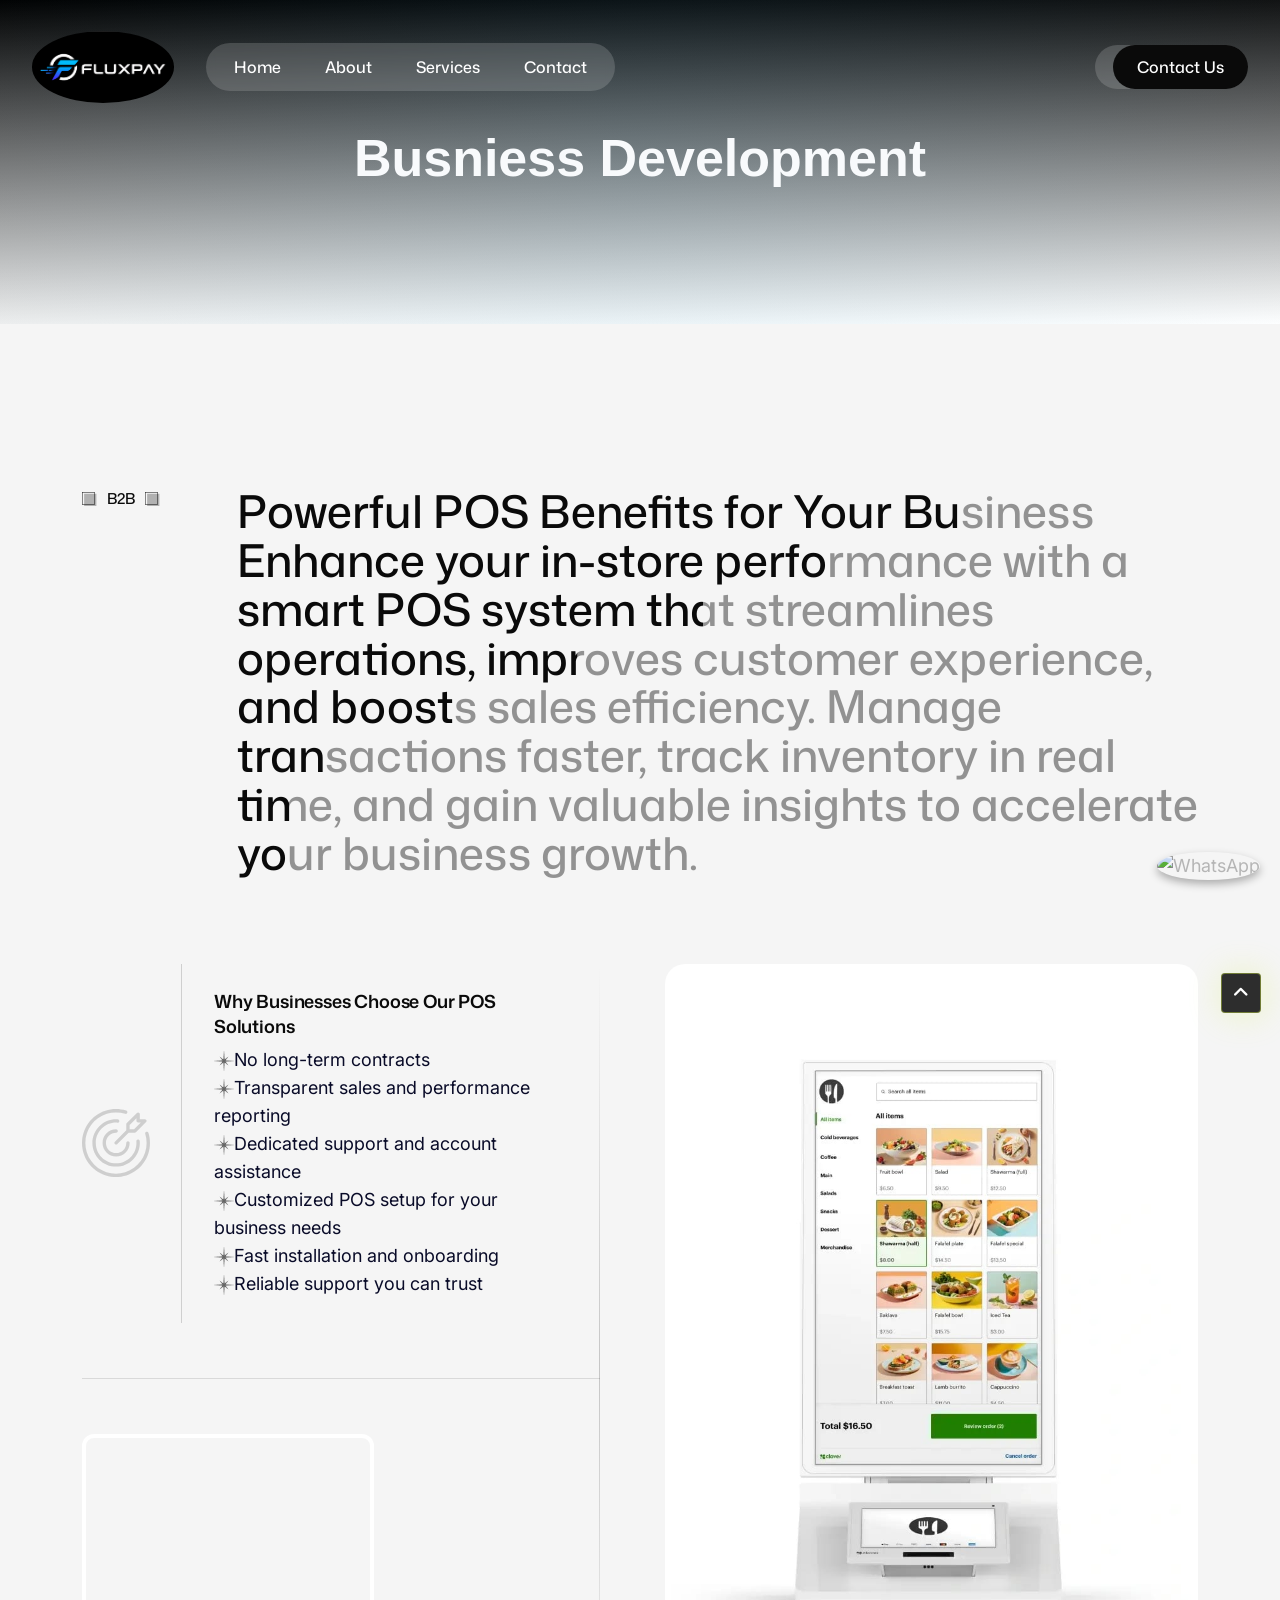
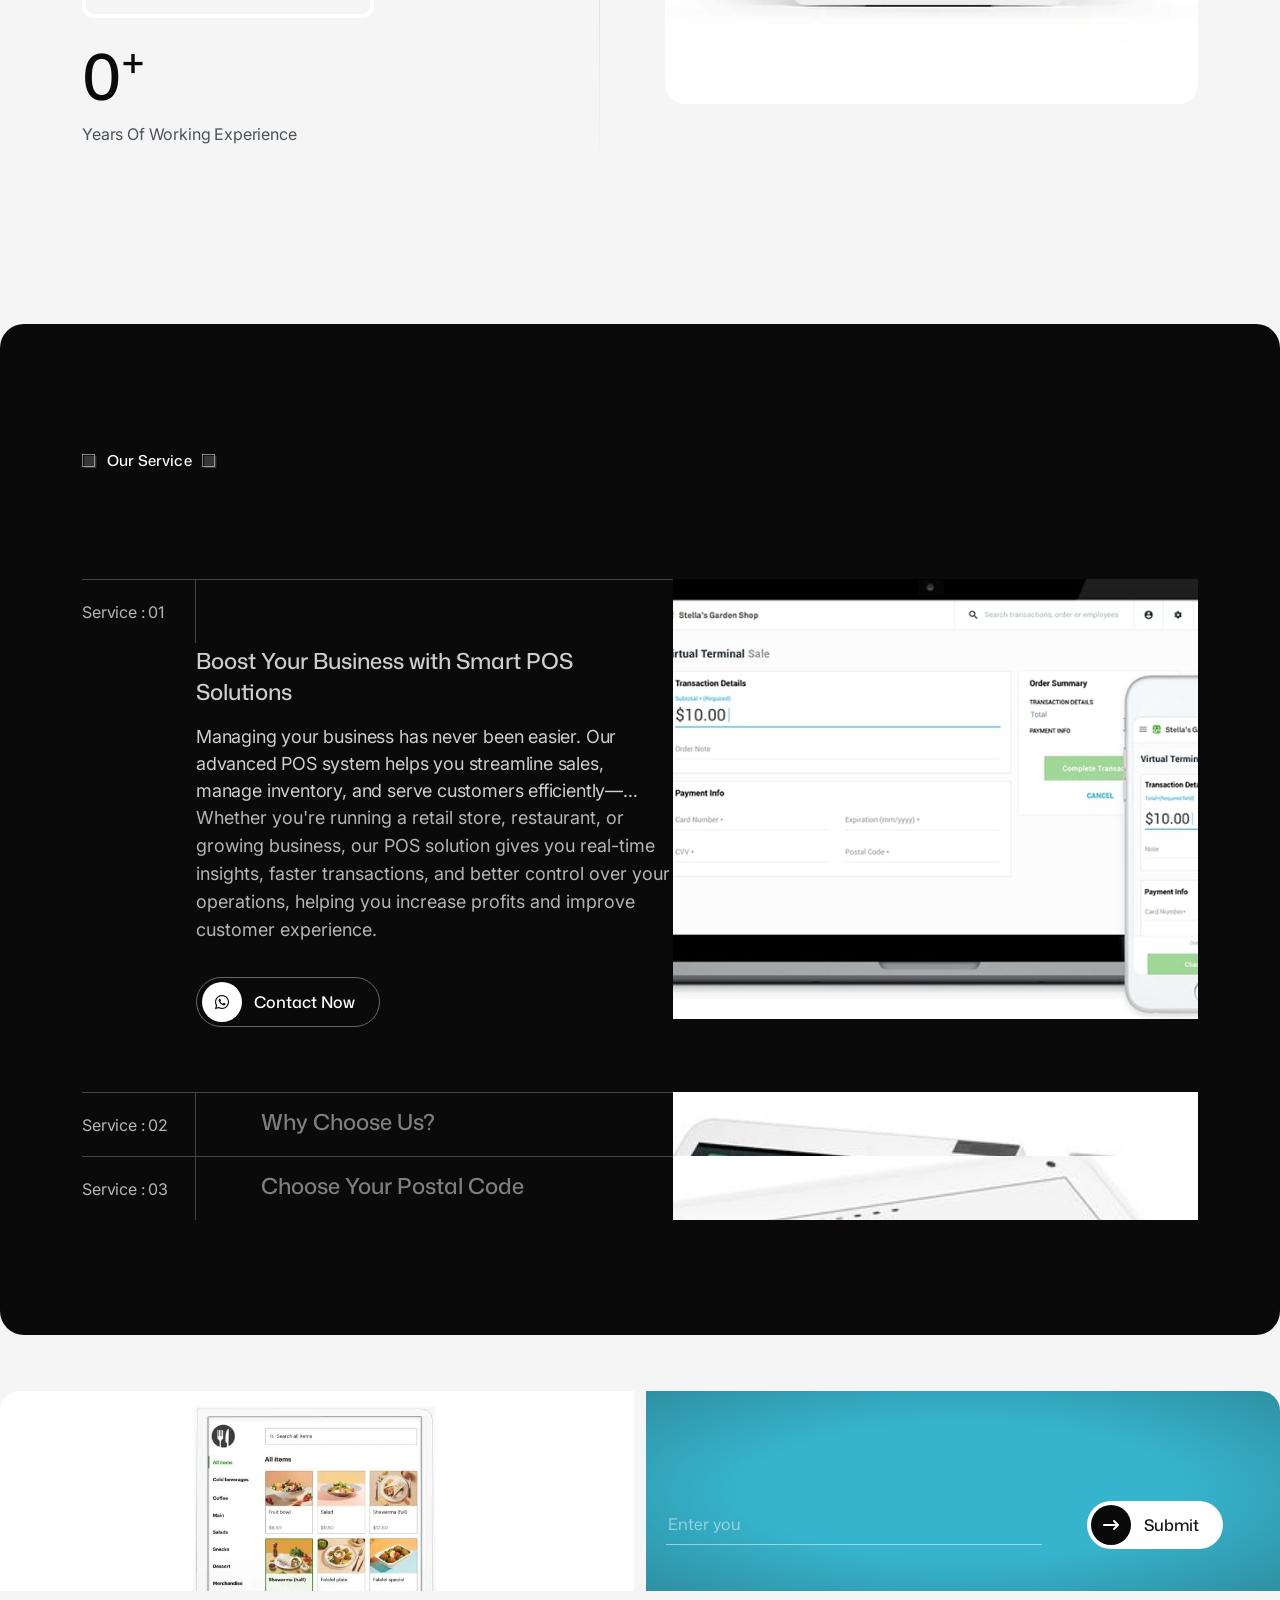
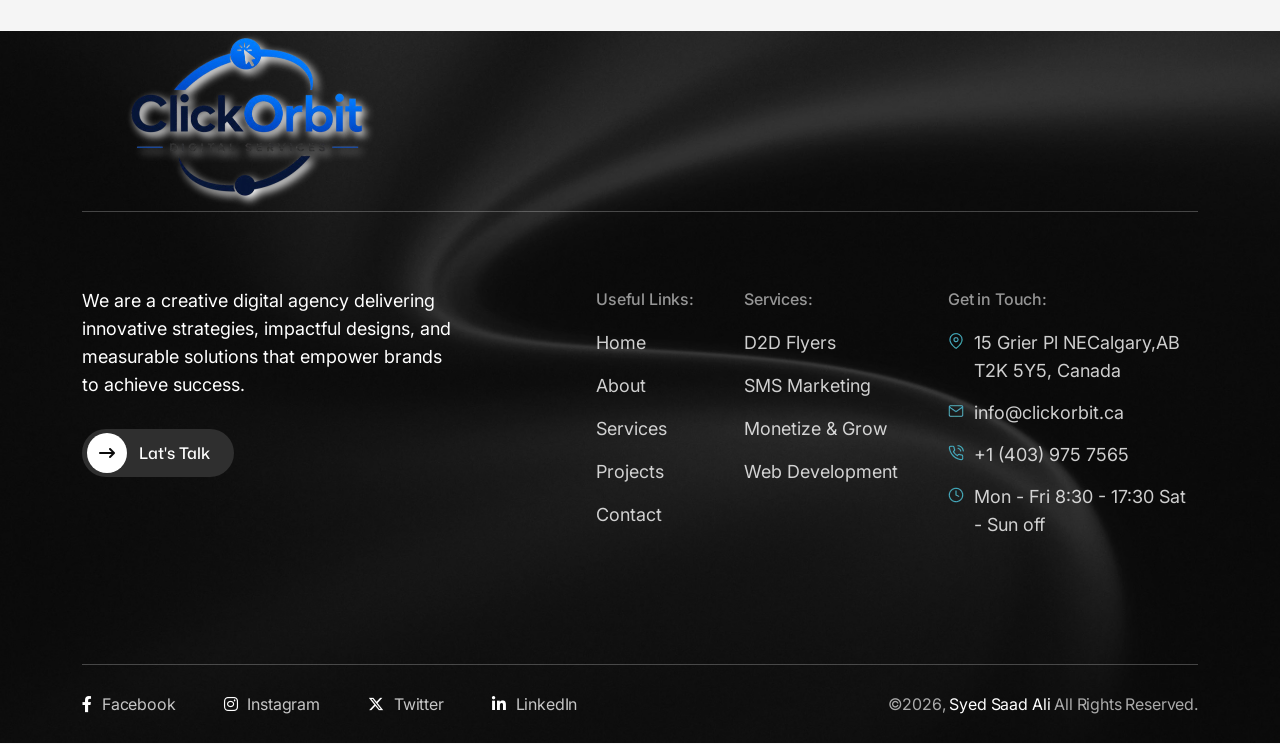
==== commit 743688ca: "b2b.html" ====
--- a/b2b.html
+++ b/b2b.html
@@ -612,7 +612,7 @@
 				<div class="elementor-element elementor-element-07d4268 e-con-full e-flex e-con e-parent" data-id="07d4268" data-element_type="container" data-e-type="container">
 				<div class="elementor-element elementor-element-d1a8590 elementor-widget elementor-widget-tx_footers elh-el tx_footers" data-id="d1a8590" data-element_type="widget" data-e-type="widget" data-settings="{" design_style":"style_4"}"="" data-widget_type="tx_footers.default">
 				<div class="elementor-widget-container">
-					<footer class="nm-footer-4-area wa-fix wa-p-relative">
+				<footer class="nm-footer-4-area wa-fix wa-p-relative">
 		<div class="nm-footer-4-bg-img wa-fix wa-img-cover">
 		<img src="images/f4-bg-img-1.webp" alt="f4-bg-img-1">
 	</div>
@@ -620,12 +620,12 @@
 		<!-- footer-top -->
 		<div class="nm-footer-4-top">
 						<div class="nm-footer-4-top-favicon">
-				<img src="logo.png" style="
+				<img src="logoo.png" style="
     max-width: 50%;
     filter: drop-shadow(4px 4px 4px white);
 " alt="f4-favicon">
 			</div>
-									<h3 class="nm-h-4 nm-footer-4-top-logo nm-split2-3">
+									<h3 class="nm-h-4 nm-footer-4-top-logoo nm-split2-3">
 					</h3>
 					</div>
 
@@ -636,7 +636,7 @@
 			<div class="nm-footer-4-widget">
 								<p class="nm-p-3 nm-footer-4-disc">We are a creative digital agency delivering innovative strategies, impactful designs, and measurable solutions that empower brands to achieve success.</p>
 				
-								<a href="https://wa.link/pa1s5a" target="_self" rel="" aria-label="Lat's Talk" class="nm-pr-btn-4 wow fadeInUp2 nm-footer-4-btn">
+								<a href="https://wa.me/14039757565?text=Hey%20Click%20Orbit!%20I%20need%20help%20with%20a%20quick%20query" target="_self" rel="" aria-label="Lat's Talk" class="nm-pr-btn-4 wow fadeInUp2 nm-footer-4-btn">
 										<span class="icon">
 						<i aria-hidden="true" class=" fas fa-long-arrow-right"></i>					</span>
 															<span class="text">Lat's Talk</span>
@@ -690,10 +690,7 @@
 						<a href="web.html" target="_self" rel="" aria-label="Website Development">
 							Web Development				</a>
 					</li>
-					<li class="nm-p-3">
-						<a href="b2b.html" target="_self" rel="" aria-label="Website Development">
-							Business Development			</a>
-					</li>
+					
 										
 									</ul>
 			</div>
@@ -708,10 +705,10 @@
 																			15 Grier Pl NECalgary,AB T2K 5Y5, Canada					</li>
 										<li class="nm-p-3">
 																					<img src="images/email.webp" alt="">
-																			<p><a href="#"><span class="__cf_email__">info@fluxpay.ca</span></a></p>					</li>
+																			<p><a href="#"><span class=>info@clickorbit.ca</span></a></p>					</li>
 										<li class="nm-p-3">
 																					<img src="images/call.webp" alt="">
-																			<p><a href="tel:+1-877-788-0850">+1 877 788 0850</a></p>					</li>
+																			<p><a href="tel:+1 (403) 975 7565">+1 (403) 975 7565</a></p>					</li>
 										<li class="nm-p-3">
 																					<img src="images/clock.webp" alt="">
 																			<p>Mon - Fri 8:30 - 17:30 Sat - Sun off</p>					</li>
@@ -736,7 +733,7 @@
 				©<span class="copyright-year"></span>, <a href="#">Syed Saad Ali</a> All Rights Reserved.			</p>
 					</div>
 	</div>
-</footer>					</div>
+</footer>						</div>
 				</div>
 				</div>
 				</div>
@@ -843,4 +840,4 @@
         </div>
     
 
-</body></html>+</body></html>
